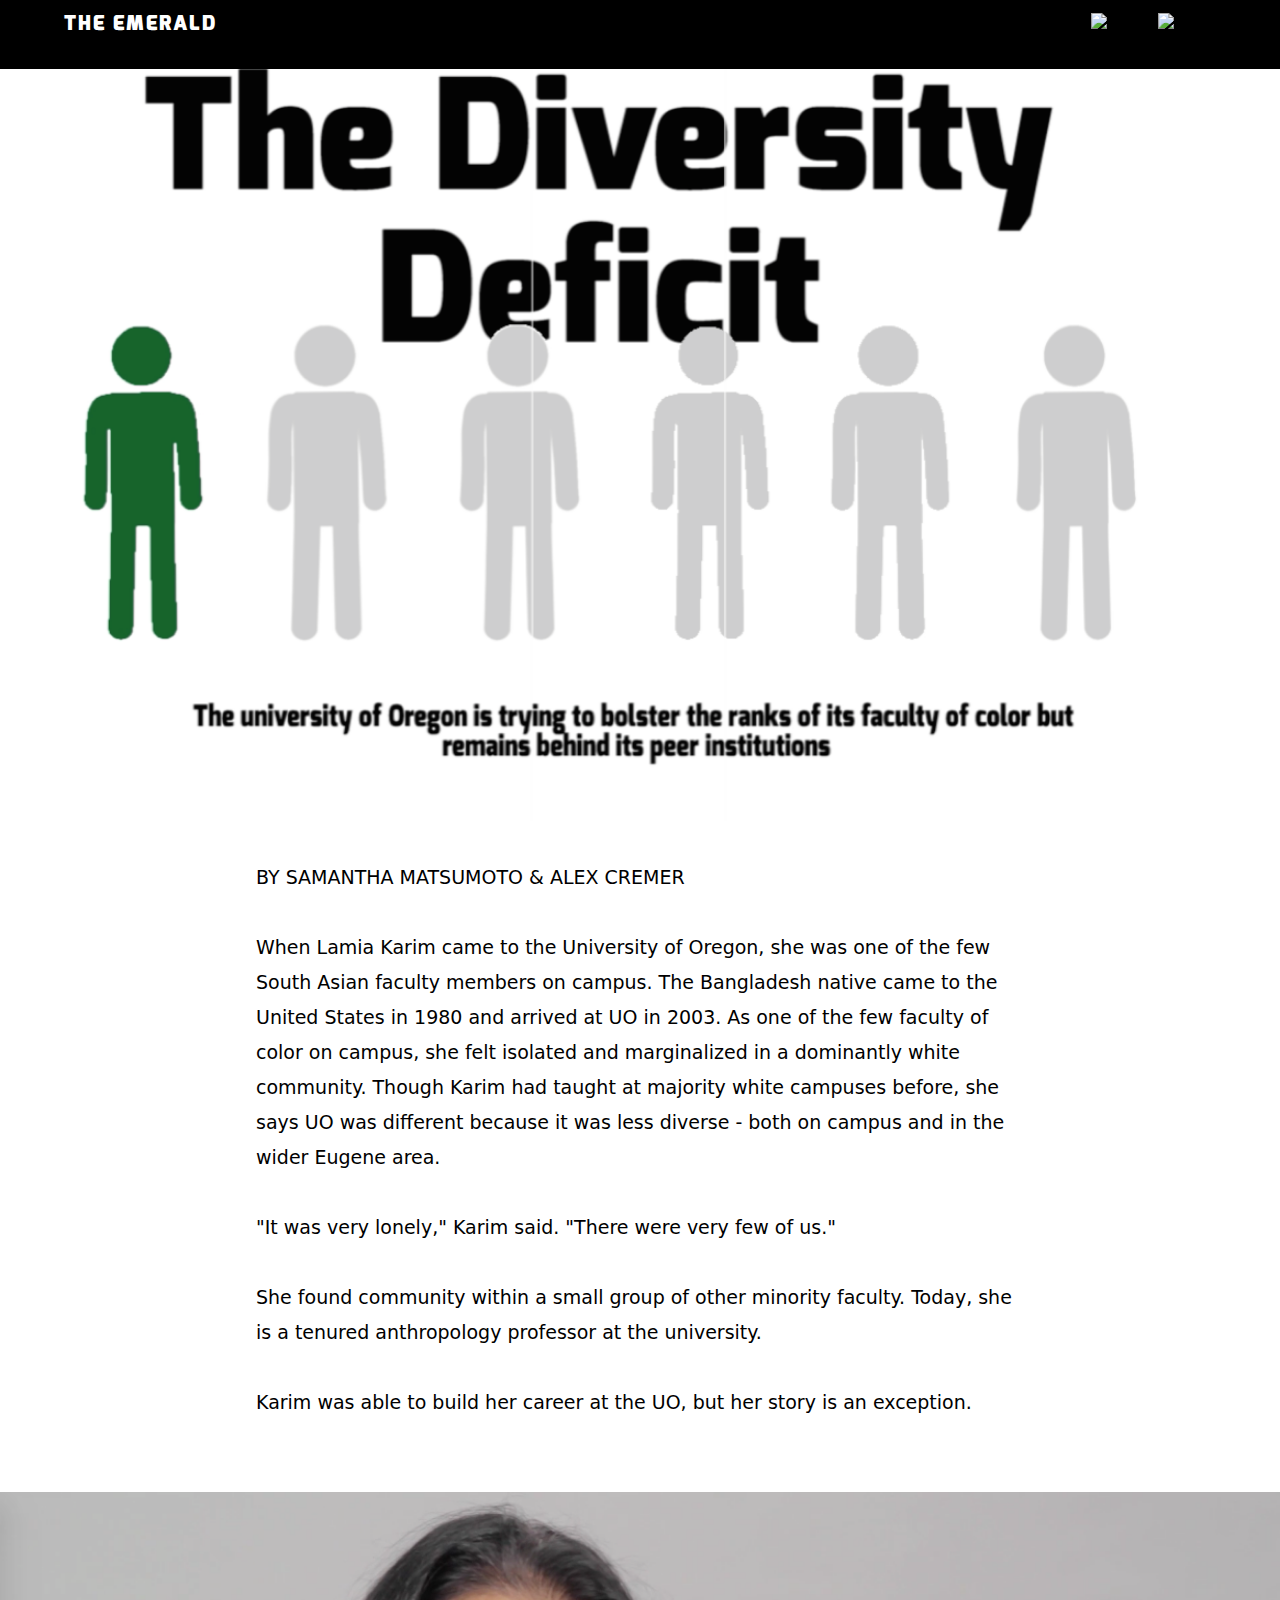
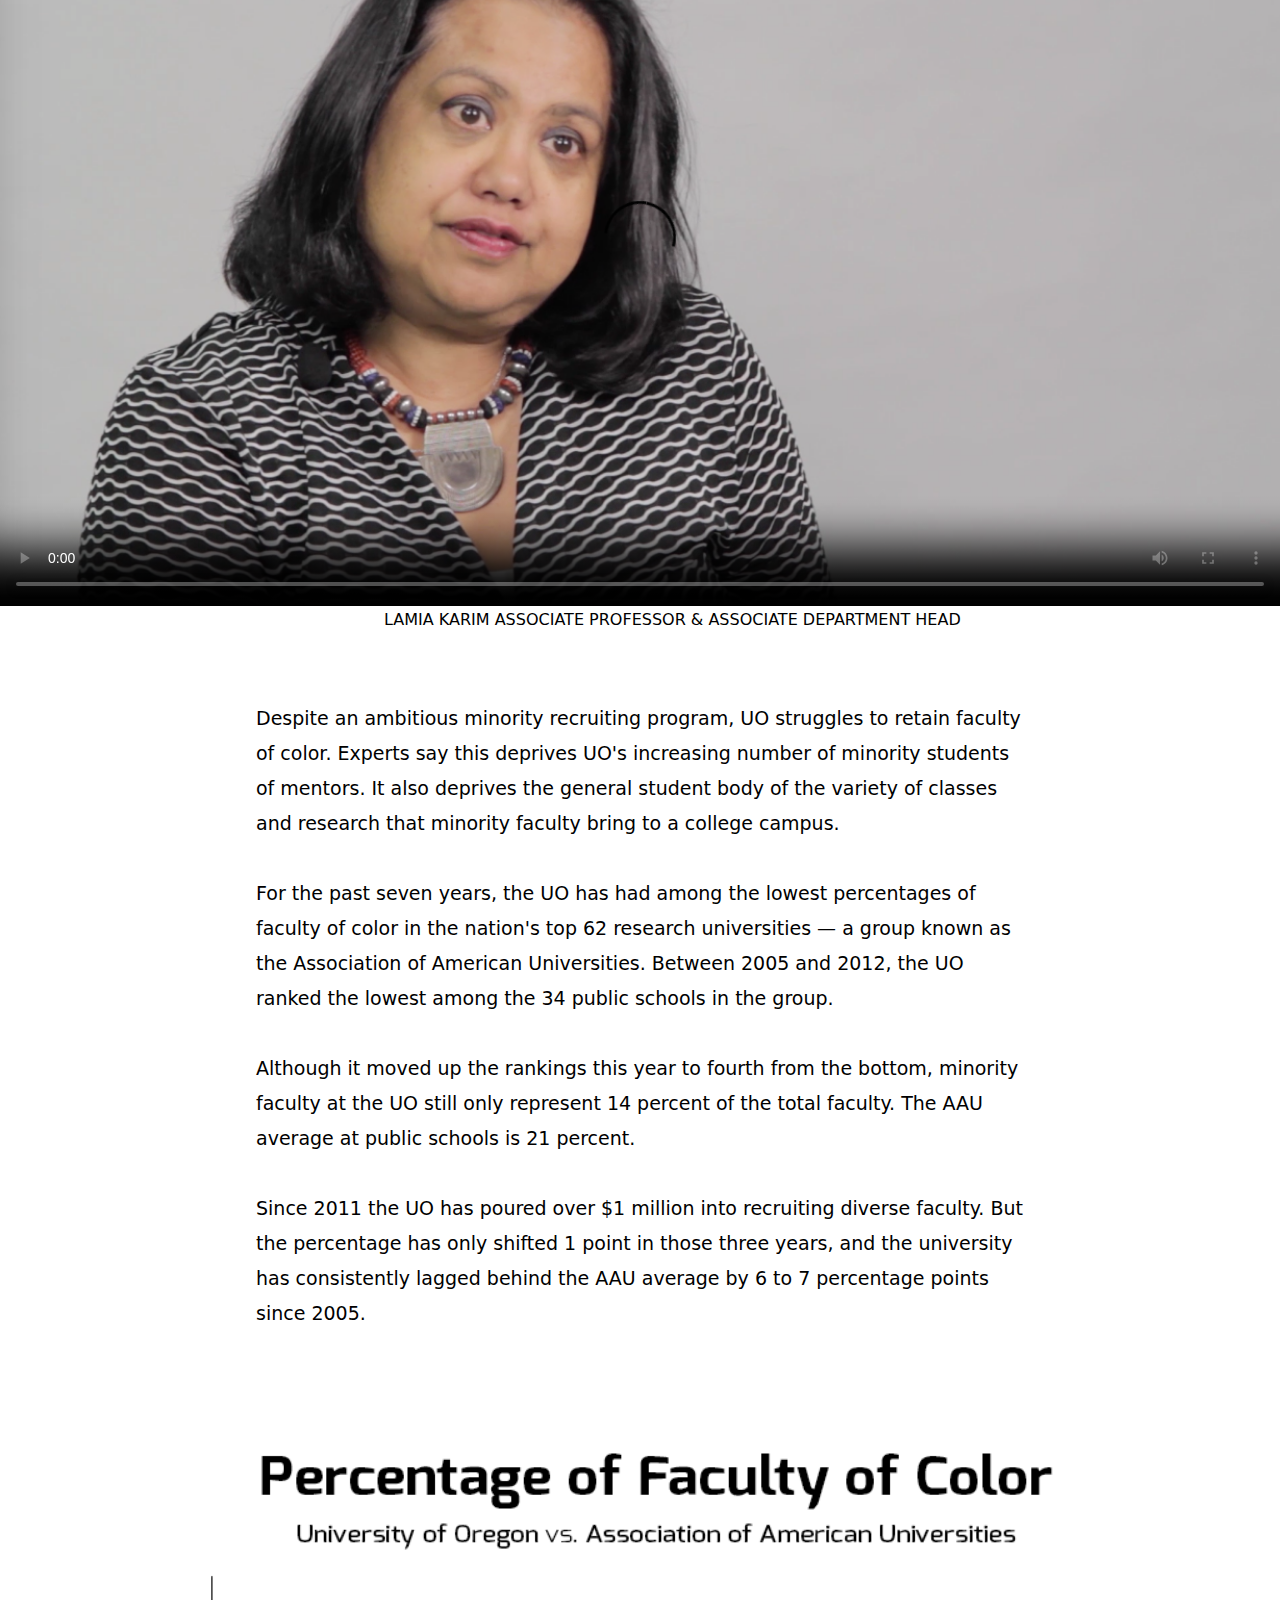
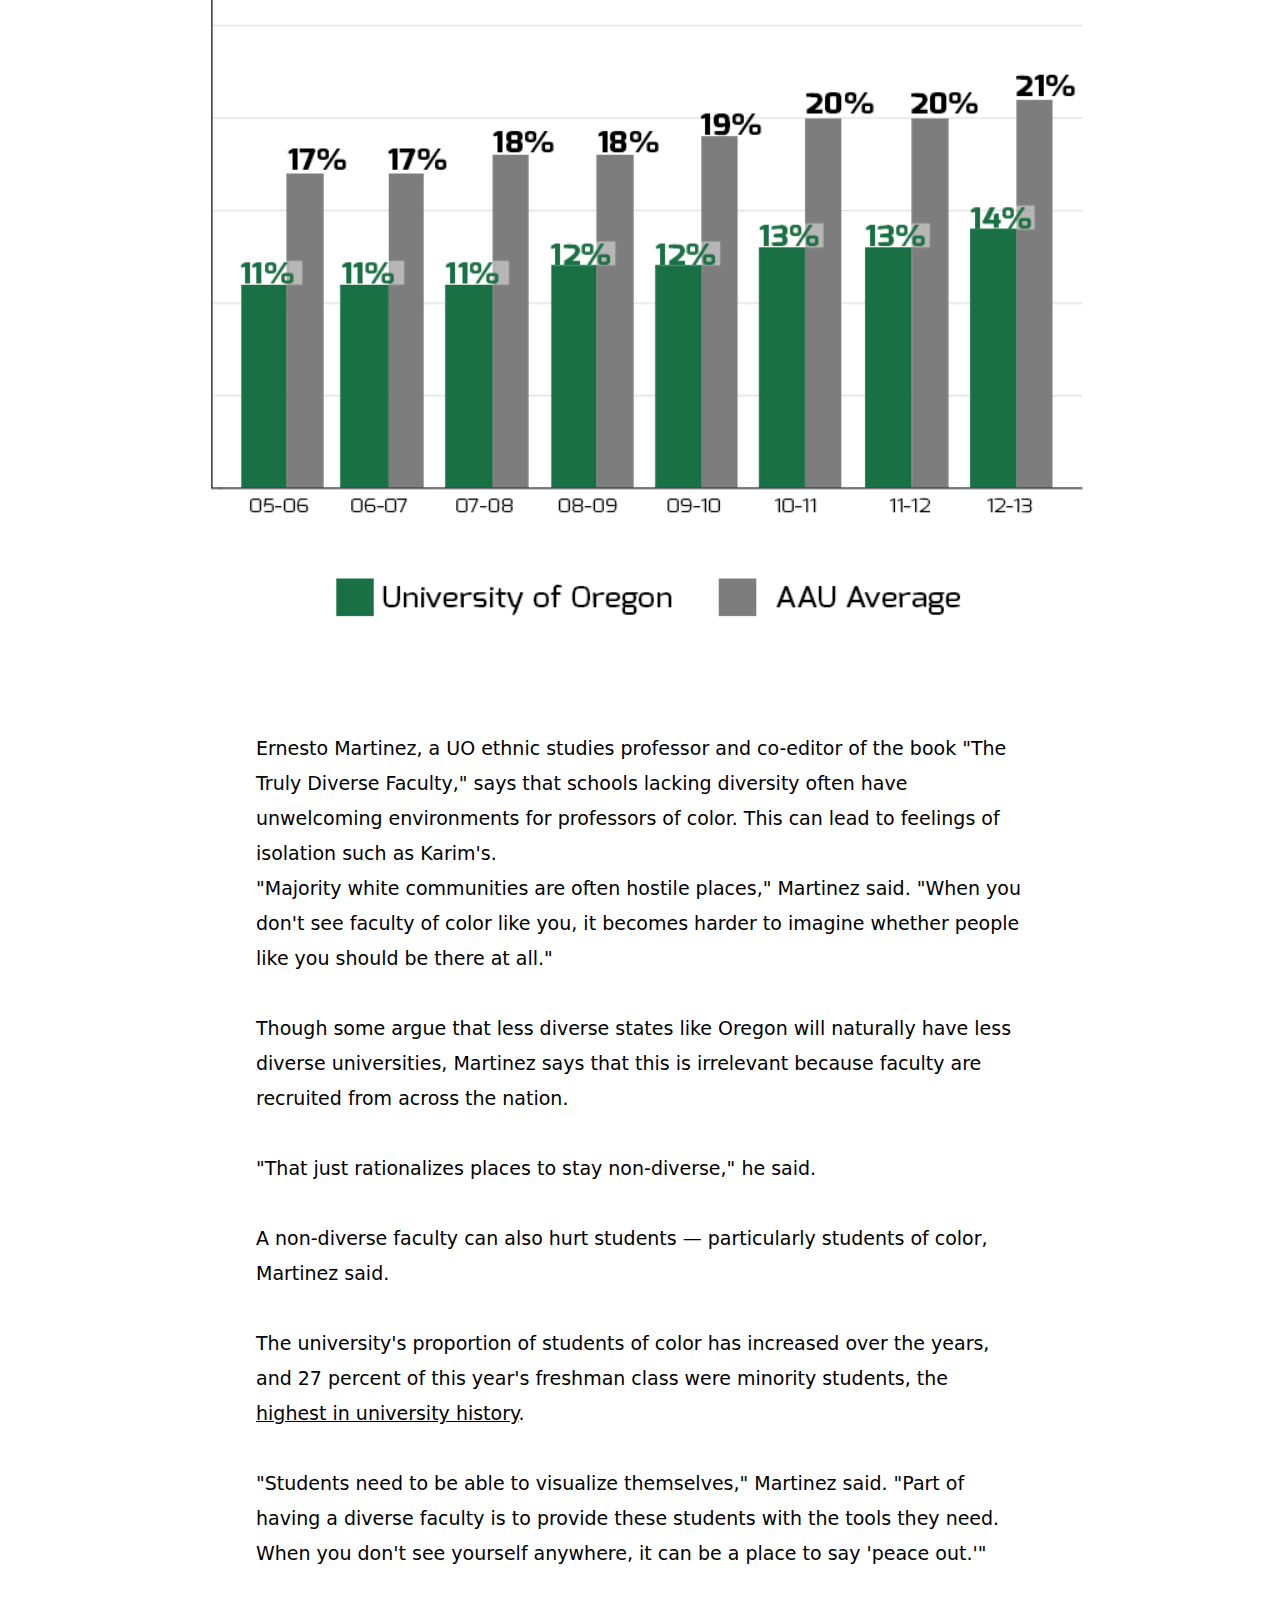
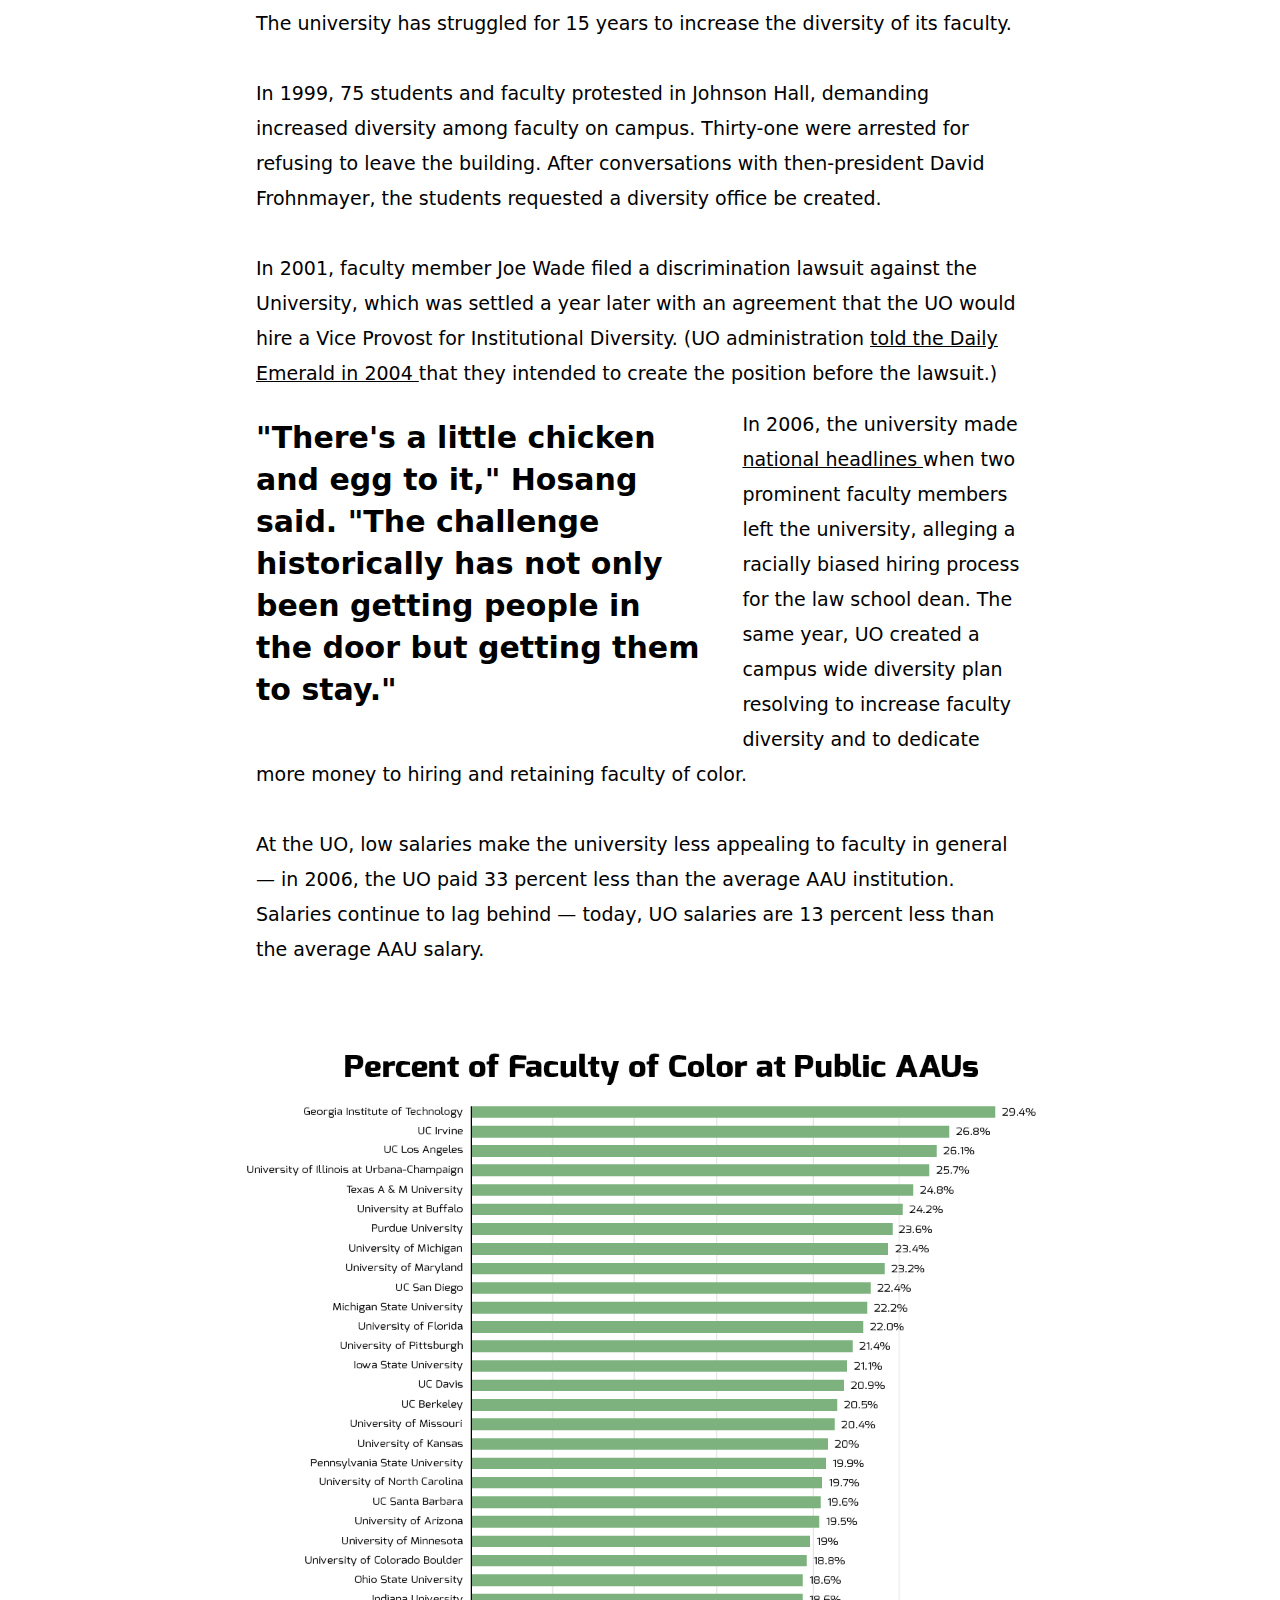
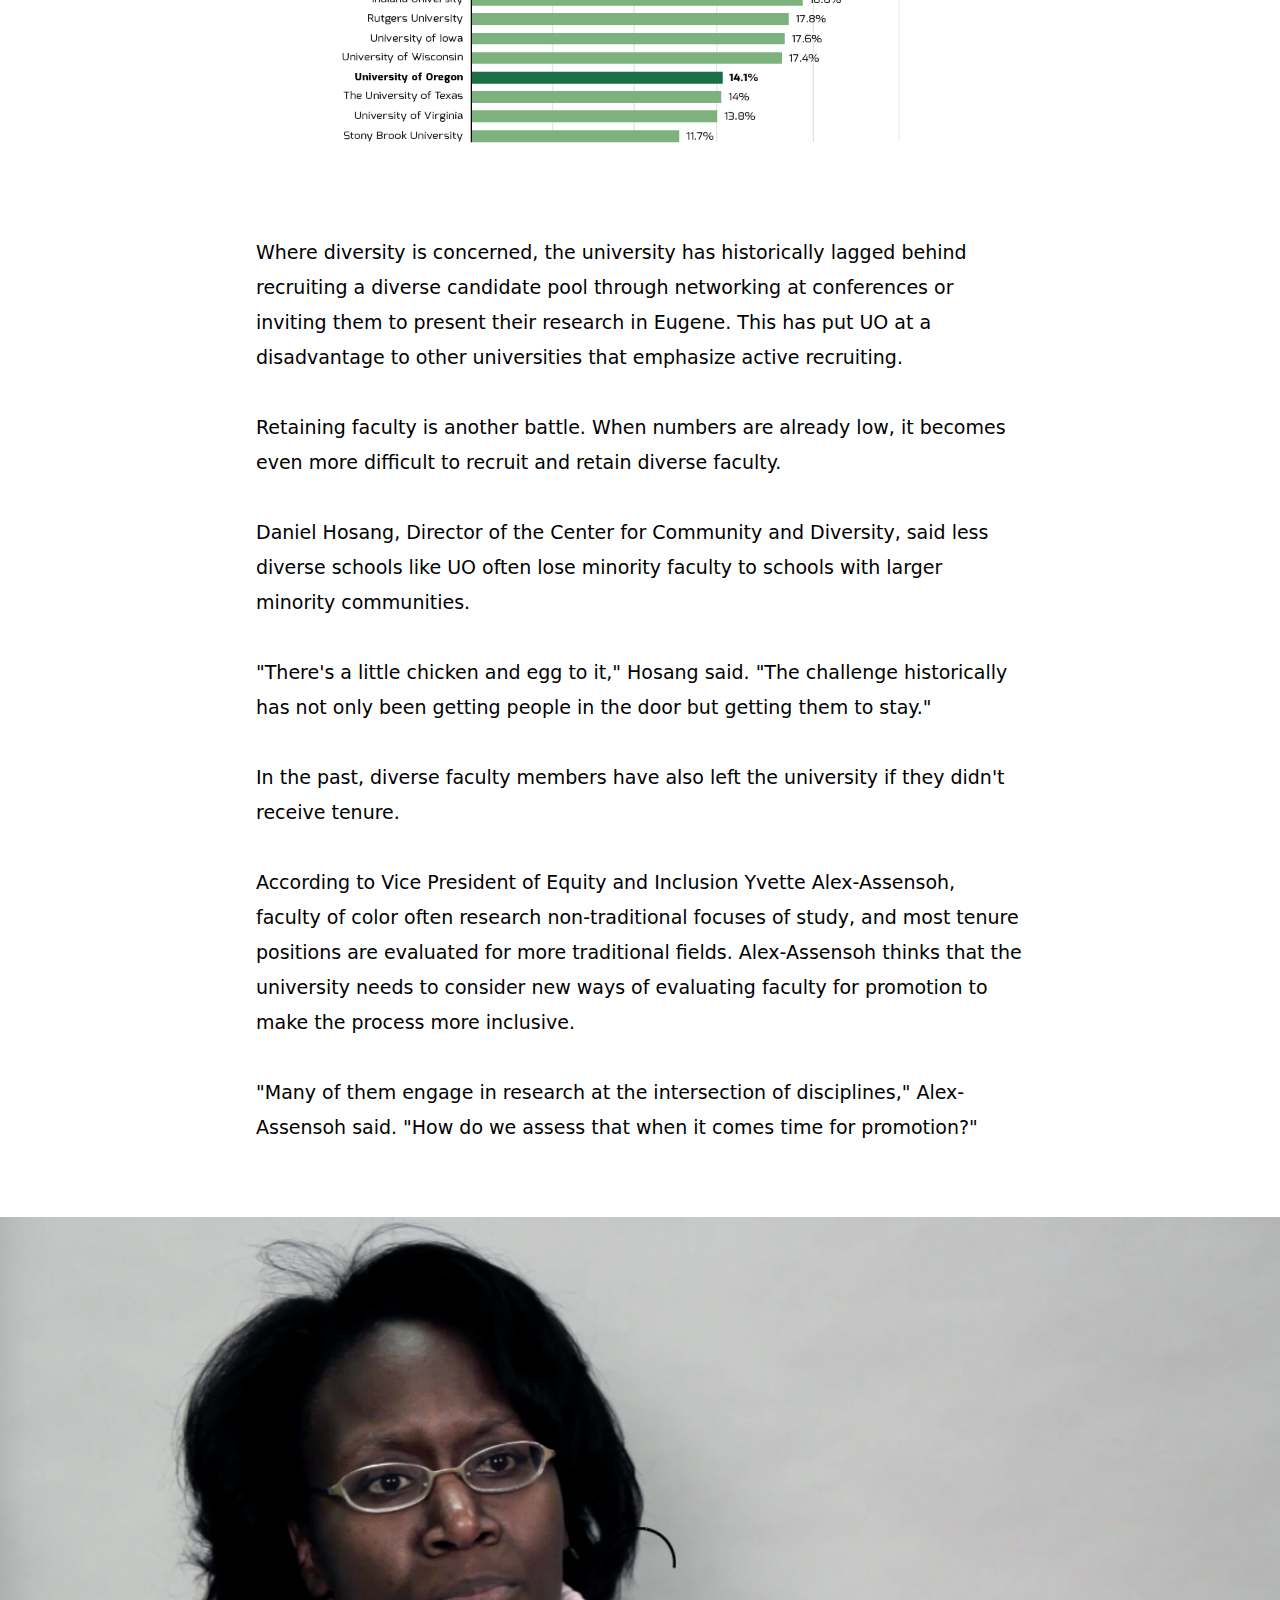
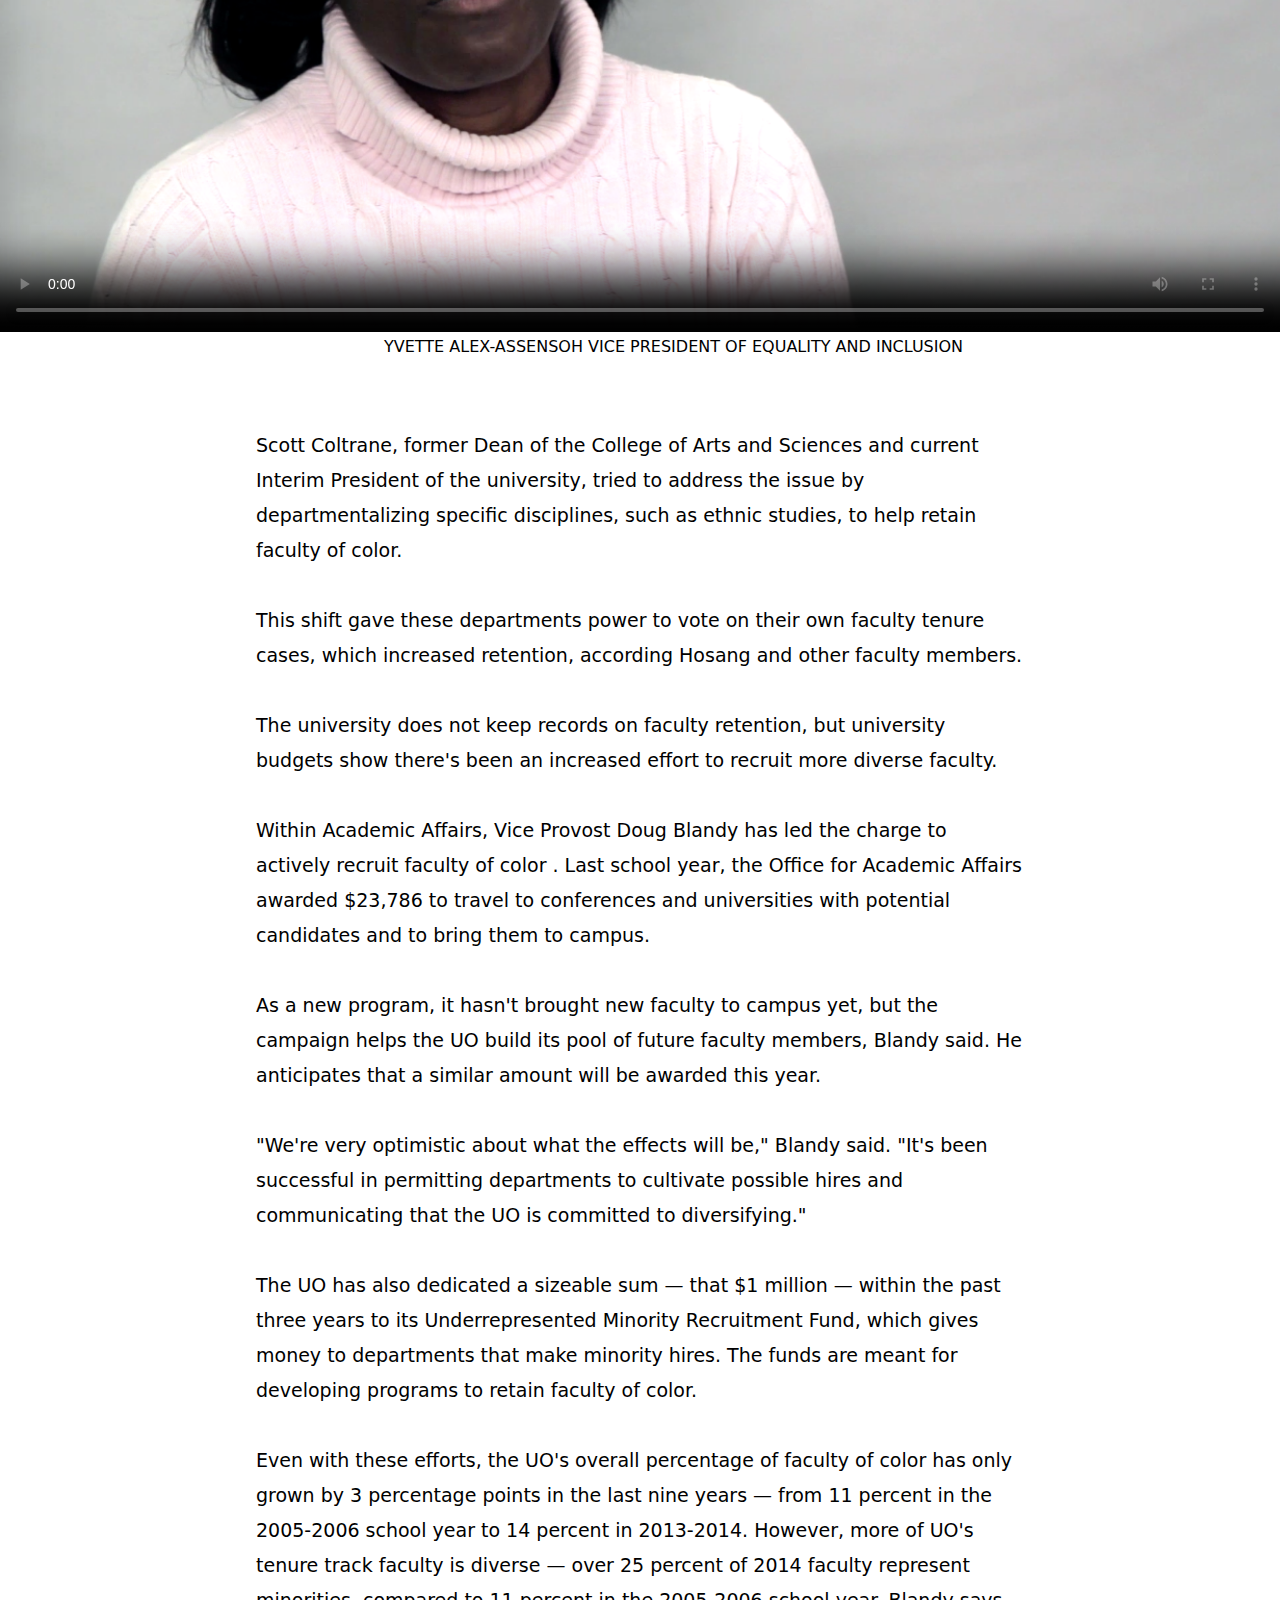
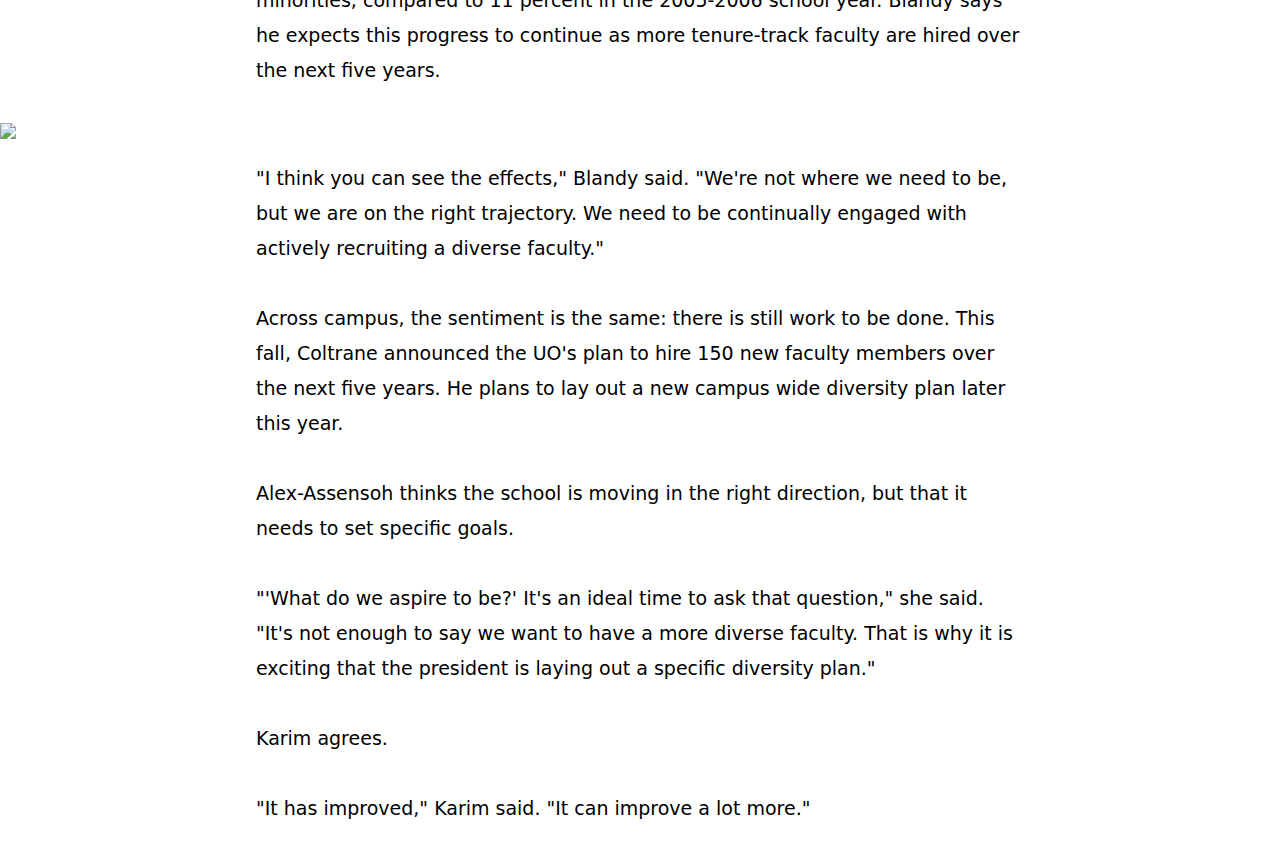
==== index.html @ f24ad4aa "waahdjahfjd" ====
<!DOCTYPE html>
<head>
    <meta name="viewport" content="width=device-width">
    <title>Faculty Diversity</title>
    <link rel="shortcut icon" type="image/png" href="img/favicon.ico" />
    <link rel="shortcut icon" type="image/png" href="http://eg.com/favicon.png" />
    <link rel="stylesheet" href="css/style.css">
    <link rel="stylesheet" href="css/responsive.css" media="screen and (max-width: 900px)">
    <link rel="stylesheet" href="css/responsiveTabView.css" media="screen and (max-width: 1200px)">
    <script type="text/javascript" src="
      js/jQuery/jquery-2.1.1.js"></script>
</head>
<body>
    <div class="banner"> <a target="blank" href="http://dailyemerald.com/" id="logo">THE EMERALD
      </a>  <a id="twitter" target="blank" href="http://twitter.com/home?status= http://emrld.co/1y085Ul+@DailyEmerald"><img src="img/twitter.png"></a>
 <a id="fb" target="blank" href="https://www.facebook.com/dailyemerald"><img src="img/facebook.png"></a>
    </div>
<div id="gifhead">
    <video style="width:100%;" poster="img/poster.png" autoplay>
            <source src="img/InnovationAnimation_3.webm"></source>
            <source src="img/InnovationAnimation_3.mp4"></source>
    </video>
</div>
<p class="text">
</br>
<span>  
    BY SAMANTHA MATSUMOTO & ALEX CREMER 
</span>
</br>
</br>
    When Lamia Karim came to the University of Oregon, she was one of the few South Asian faculty members on campus. The Bangladesh native came to the United States in 1980 and arrived at UO in 2003. As one of the few faculty of color on campus, she felt isolated and marginalized in a dominantly white community. Though Karim had taught at majority white campuses before, she says UO was different because it was less diverse - both on campus and in the wider Eugene area. 
</br>
</br>
    &quotIt was very lonely,&quot Karim said. &quotThere were very few of us.&quot
</br>
</br>
    She found community within a small group of other minority faculty. Today, she is a tenured anthropology professor at the university. 
</br>
</br>
    Karim was able to build her career at the UO, but her story is an exception. 
    </p>
</br>
</br>
</br>
</br>
 <div id="videoHolder">
        <video style="width:100%;" controls poster="img/poster1.png" preload="auto">
            <source src="img/InnovationLamina.mp4"></source>
            <source src="img/Innovation_Lamina_1.webm"></source>
        </video>
 </div>
  <p class="capt"> LAMIA KARIM ASSOCIATE PROFESSOR & ASSOCIATE DEPARTMENT HEAD  </p>
</br>
</br>
</br>
</br>
    <p class="text">
    Despite an ambitious minority recruiting program, UO struggles to retain faculty of color. Experts say this deprives UO&#39;s increasing number of minority students of mentors. It also deprives the general student body of the variety of classes and research that minority faculty bring to a college campus.
</br>
</br>
    For the past seven years, the UO has had among the lowest percentages of faculty of color in the nation&#39;s top 62 research universities &#8212; a group known as the Association of American Universities. Between 2005 and 2012, the UO ranked the lowest among the 34 public schools in the group. 
</br>
</br>
    Although it moved up the rankings this year to fourth from the bottom, minority faculty at the UO still only represent 14 percent of the total faculty. The AAU average at public schools is 21 percent. 
</br>
</br>
    Since 2011 the UO has poured over $1 million into recruiting diverse faculty. But the percentage has only shifted 1 point in those three years, and the university has consistently lagged behind the AAU average by 6 to 7 percentage points since 2005.
</p>
<div id="graph1">
        <img style="width: 100%; height: 0%;" src="img/FINAL1.png">
    </div>
</br>
</br>
<p class="text">
    Ernesto Martinez, a UO ethnic studies professor and co-editor of the book &quotThe Truly Diverse Faculty,&quot says that schools lacking diversity often have unwelcoming environments for professors of color. This can lead to feelings of isolation such as Karim&#39;s. 

</br>
    &quotMajority white communities are often hostile places,&quot Martinez said. &quotWhen you don&#39;t see faculty of color like you, it becomes harder to imagine whether people like you should be there at all.&quot 
</br>
</br>
    Though some argue that less diverse states like Oregon will naturally have less diverse universities, Martinez says that this is irrelevant because faculty are recruited from across the nation. 
</br>
</br>
    &quotThat just rationalizes places to stay non-diverse,&quot he said. 
</br>
</br>
    A non-diverse faculty can also hurt students &#8212; particularly students of color, Martinez said.
</br>
</br>
    The university&#39;s proportion of students of color has increased over the years, and 27 percent of this year&#39;s freshman class were minority students, the <a href="http://www.google.com/url?q=http%3A%2F%2Fdailyemerald.com%2F2014%2F09%2F29%2Fthe-changing-face-of-the-freshman-class%2F&sa=D&sntz=1&usg=AFQjCNG3-Pqre1jpYi6W_PNbzsmIeFZl7w" target="_blank">highest in university history</a>. 
</br>
</br>
    &quotStudents need to be able to visualize themselves,&quot Martinez said. &quotPart of having a diverse faculty is to provide these students with the tools they need. When you don&#39;t see yourself anywhere, it can be a place to say &#39;peace out.&#39;&quot 
</br>
</br>
    The university has struggled for 15 years to increase the diversity of its faculty. 
</br>
</br>
    In 1999, 75 students and faculty protested in Johnson Hall, demanding increased diversity among faculty on campus. Thirty-one were arrested for refusing to leave the building. After conversations with then-president David Frohnmayer, the students requested a diversity office be created.
</br>
</br>
    In 2001, faculty member Joe Wade filed a discrimination lawsuit against the University, which was settled a year later with an agreement that the UO would hire a Vice Provost for Institutional Diversity. (UO administration <a href="http://www.google.com/url?q=http%3A%2F%2Fdailyemerald.com%2F2004%2F06%2F04%2Fdiversity-position-stems-from-lawsuit%2F&sa=D&sntz=1&usg=AFQjCNGS1n5U5RBeFk90SGqc4U0AqVKufw" target="_blank">told the Daily Emerald in 2004 </a> that they intended to create the position before the lawsuit.) 
     
<aside id="pullQuote">
            <div><strong> &quotThere&#39;s a little chicken and egg to it,&quot Hosang said.
    &quotThe challenge historically has not only been getting people in the door but getting them to stay.&quot</strong>
            </div>
</aside>
</p>
<p class="text">
    In 2006, the university made <a href="http://www.google.com/url?q=http%3A%2F%2Fdiverseeducation.com%2Farticle%2F5839%2F&sa=D&sntz=1&usg=AFQjCNG7_RTc2ZZ-mzjc1NePZiel8bJaNQ" target="_blank">national headlines </a> when two prominent faculty members left the university, alleging a racially biased hiring process for the law school dean. The same year, UO created a campus wide diversity plan resolving to increase faculty diversity and to dedicate more money to hiring and retaining faculty of color. 
</br>
</br>
    At the UO, low salaries make the university less appealing to faculty in general &#8212; in 2006, the UO paid 33 percent less than the average AAU institution. Salaries continue to lag behind &#8212; today, UO salaries are 13 percent less than the average AAU salary. 
</p>
</br>
</br>
</br>
</br>
<div id="graph3">
        <img style="width: 100%; height: auto;"src="img/FINAL2.png">
 </div>
</br>
</br>
</br>
</br>
<p class="text">
    Where diversity is concerned, the university has historically lagged behind recruiting a diverse candidate pool through networking at conferences or inviting them to present their research in Eugene. This has put UO at a disadvantage to other universities that emphasize active recruiting. 
</br>
</br>
    Retaining faculty is another battle. When numbers are already low, it becomes even more difficult to recruit and retain diverse faculty. 
</br>
</br>
    Daniel Hosang, Director of the Center for Community and Diversity, said less diverse schools like UO often lose minority faculty to schools with larger minority communities.
</br>
</br>
    &quotThere&#39;s a little chicken and egg to it,&quot Hosang said.
    &quotThe challenge historically has not only been getting people in the door but getting them to stay.&quot
</br>    
</br>
    In the past, diverse faculty members have also left the university if they didn&#39;t receive tenure. 
</br>
</br>
    According to Vice President of Equity and Inclusion Yvette Alex-Assensoh, faculty of color often research non-traditional focuses of study, and most tenure positions are evaluated for more traditional fields. Alex-Assensoh thinks that the university needs to consider new ways of evaluating faculty for promotion to make the process more inclusive. 
</br>
</br>
    &quotMany of them engage in research at the intersection of disciplines,&quot Alex-Assensoh said. &quotHow do we assess that when it comes time for promotion?&quot 
</p>
</br>
</br>
</br>
</br>
<div id="videoCont">
<video width="100%" preload="auto" poster="img/poster2.png" controls>
<source src="img/InnovationYvette.mp4" width="100%"></source>
<source src="img/Innovation_Yvette_1.webm" width="100%"></source>
</video>
</div>
<p class='capt'> YVETTE ALEX-ASSENSOH VICE PRESIDENT OF EQUALITY AND INCLUSION</p>
</br>
</br>
</br>
</br>
<p class="text" id="theTe">
    Scott Coltrane, former Dean of the College of Arts and Sciences and current Interim President of the university, tried to address the issue by departmentalizing specific disciplines, such as ethnic studies, to help retain faculty of color. 
</br>
</br>
    This shift gave these departments power to vote on their own faculty tenure cases, which increased retention, according Hosang and other faculty members.  
</br>
</br>
    The university does not keep records on faculty retention, but university budgets show there&#39;s been an increased effort to recruit more diverse faculty. 
</br>
</br>
    Within Academic Affairs, Vice Provost Doug Blandy has led the charge to actively recruit faculty of color . Last school year, the Office for Academic Affairs awarded $23,786 to travel to conferences and universities with potential candidates and to bring them to campus. 
</br>
</br>
    As a new program, it hasn&#39;t brought new faculty to campus yet, but the campaign helps the UO build its pool of future faculty members, Blandy said. He anticipates that a similar amount will be awarded this year.
</br>
</br>
    &quotWe&#39;re very optimistic about what the effects will be,&quot Blandy said. &quotIt&#39;s been successful in permitting departments to cultivate possible hires and communicating that the UO is committed to diversifying.&quot 
</br>
</br>
    The UO has also dedicated a sizeable sum &#8212;  that $1 million &#8212; within the past three years to its Underrepresented Minority Recruitment Fund, which gives money to departments that make minority hires. The funds are meant for developing programs to retain faculty of color. 
</br>
</br>
    Even with these efforts, the UO&#39;s overall percentage of faculty of color has only grown by 3 percentage points in the last nine years &#8212; from 11 percent in the 2005-2006 school year to 14 percent in 2013-2014. However, more of UO&#39;s tenure track faculty is diverse &#8212; over 25 percent of 2014 faculty represent minorities, compared to 11 percent in the 2005-2006 school year. Blandy says he expects this progress to continue as more tenure-track faculty are hired over the next five years.
</br>
</br>
</p>
<div id="graph2">
        <img style="width: 100%; height: auto;" id="bGraph" src="img/UO_Breakdown_Final2.png">
 </div>
</br>
<p class="text">
    &quotI think you can see the effects,&quot Blandy said. &quotWe&#39;re not where we need to be, but we are on the right trajectory. We need to be continually engaged with actively recruiting a diverse faculty.&quot 
</br>
</br>
    Across campus, the sentiment is the same: there is still work to be done. This fall, Coltrane announced the UO&#39;s plan to hire 150 new faculty members over the next five years. He plans to lay out a new campus wide diversity plan later this year. 
</br>
</br>
    Alex-Assensoh thinks the school is moving in the right direction, but that it needs to set specific goals. 
</br>
</br>
   &quot&#39;What do we aspire to be?&#39; It&#39;s an ideal time to ask that question,&quot she said. &quotIt&#39;s not enough to say we want to have a more diverse faculty. That is why it is exciting that the president is laying out a specific diversity plan.&quot
</br>
</br>    
   Karim agrees. 
</br>
</br>
    &quotIt has improved,&quot Karim said. &quotIt can improve a lot more.&quot
</p> 
</br>
</br>
</hr>
<p class="text">

    <script type="text/javascript" src="
      js/scroll.js"></script>
</body>
</html>
---- css/style.css ----
body {
    margin: 0px;
    z-index: 0;
}
.banner {
    width: 100%;
    background-color: black;
    position: fixed;
    height: 4.8%;
    padding-top: 1%;
    padding-left: 5%;
    padding-bottom: 1%;
    z-index: 1000;
}
.banner #logo {
    color: white;
    letter-spacing: 2px;
    text-decoration: none;
    font-size: 20px;
    font-family:'exo-black', sans-serif;
}
.banner #twitter{
    width: 100%;
    cursor: pointer;
    position: absolute;
    margin-left: 65%
}
.banner #fb{
    width: 100%;
    cursor: pointer;
    position: absolute;
    margin-left: 70%;
}
@font-face {
    font-family:'exo-black';
    src: url(../fonts/exo-black.otf);
}
.text {
    margin: auto;
    padding-left: 20%;
    padding-right: 20%;
    position: relative;
    font-size: 19px;
    font-family: 'Segoe UI', Frutiger, 'Frutiger Linotype', 'Dejavu Sans', 'Helvetica Neue', Arial, sans-serif;
    line-height: 35px;
}
.text a{
    color: black;
}
#videoHolder{
    z-index: 1003;
    position: relative;
}
#videoCont{
    z-index: 1003;
    position: relative;
}
#pullQuote {
    float: left;
    padding-right: 3%;
    padding-left: 20%;
    padding-top: 2%;
    padding-bottom: 1%;
    font-size: 30px;
    width: 35%;
    position: relative;
    font-family: 'Segoe UI', Frutiger, 'Frutiger Linotype', 'Dejavu Sans', 'Helvetica Neue', Arial, sans-serif;
    line-height: 140%;
}
#graph1{
    z-index: 1001;
    position: relative;
}
#graph2{
    z-index: 1001;
    position: relative;
}
#graph3{
    z-index: 1001;
    position: relative;
}
#byline{
    font-size: 16px;
}
.capt{
    margin: auto;
    font-size: 16px;
    padding-left: 30%;
    padding-right: 20%;
    position: relative;
    font-family:  'Segoe UI', Frutiger, 'Frutiger Linotype', 'Dejavu Sans', 'Helvetica Neue', Arial, sans-serif;
}
---- css/responsive.css ----
.banner{
	width: 100%;
	height: 5.8%;
}
.banner #twitter{
    padding-left: 3%;
    cursor: pointer;
    position: absolute;
    padding-top: 0.5%;
}
.banner #fb{
    padding-left: 5%;
    cursor: pointer;
    position: absolute;
    padding-bottom: 1.5%;
}
.text{
	padding-right: 10%;
	padding-left: 10%;
}
#pullQuote{
	position: relative;
	width: 20%;
	font-size: 20px;
	padding-top: 2%;
	padding-bottom: 2%;
	padding-left: 10%;
	padding-right: 15%;
}
.capt{
    padding-right: 10%;
	padding-left: 10%;
}
---- css/responsiveTabView.css ----
.banner{
	width: 100%;
	height: 5.8%;
}
.banner #twitter{
    padding-left: 3%;
    cursor: pointer;
    position: absolute;
    padding-top: 0.5%;
    margin-left: 20%;
}
.banner #fb{
    padding-left: 8%;
    cursor: pointer;
    position: absolute;
    padding-bottom: 1.5%;
    margin-left: 25%;
}
#pullQuote{
    position: relative;
    width: 20%;
    font-size: 20px;
    padding-top: 2%;
    padding-bottom: 2%;
    padding-left: 10%;
    padding-right: 15%;
}
.capt{
    font-size: 16px;
    padding-left: 10%;
    padding-right: 10%;
    padding-left: 10%;
    font-family:  'Segoe UI', Frutiger, 'Frutiger Linotype', 'Dejavu Sans', 'Helvetica Neue', Arial, sans-serif;
}
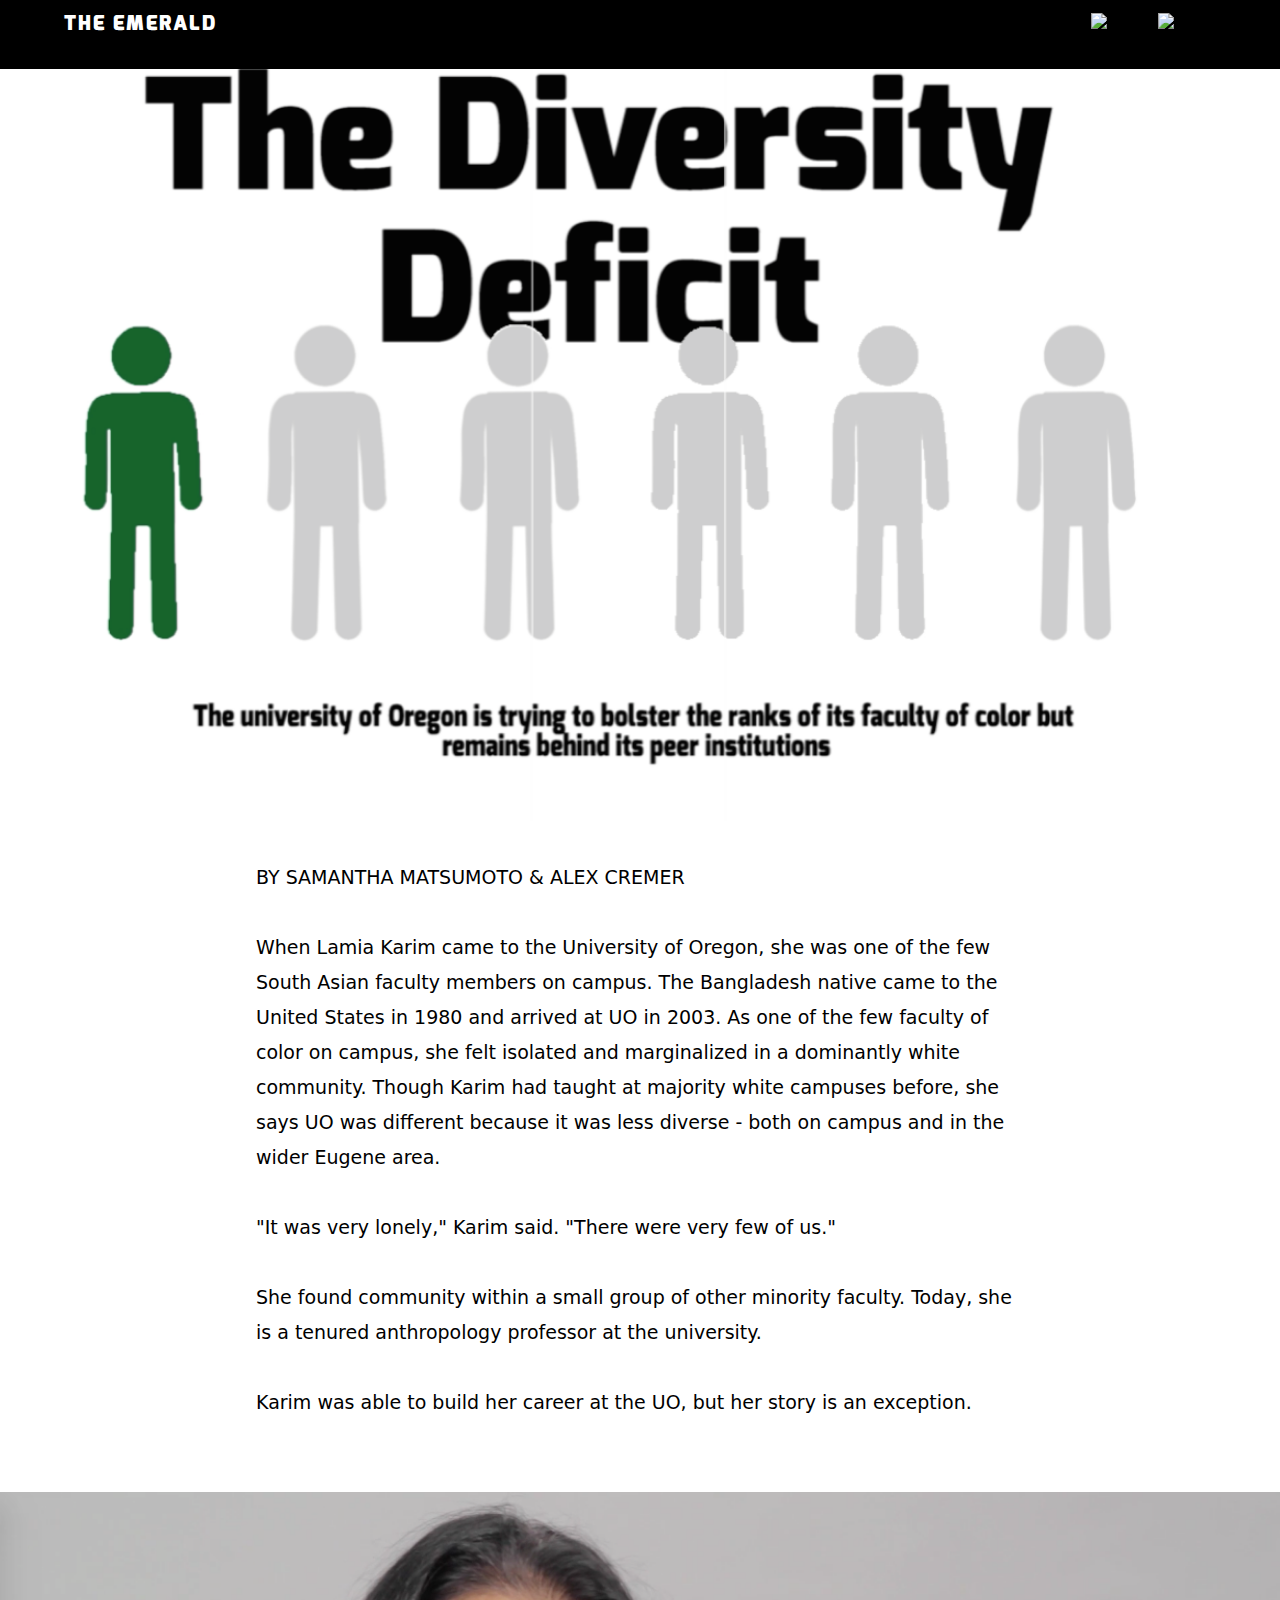
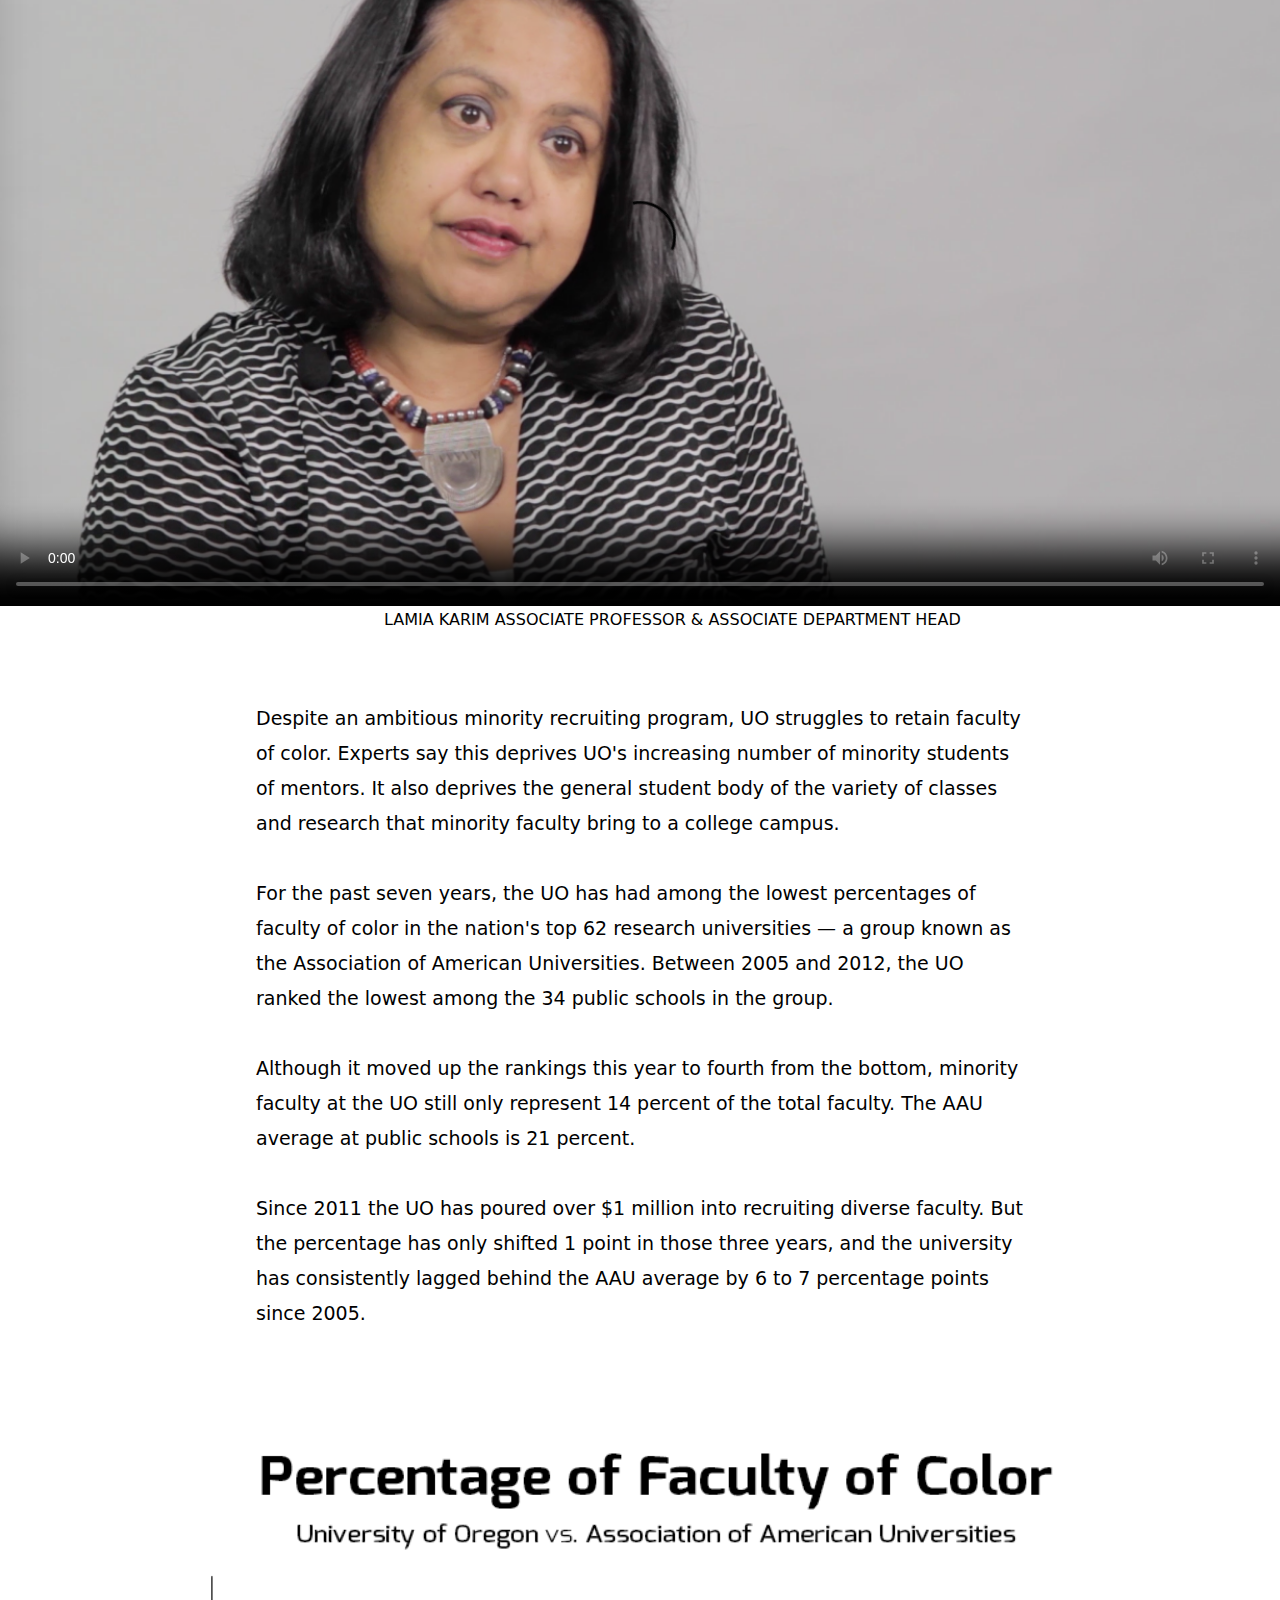
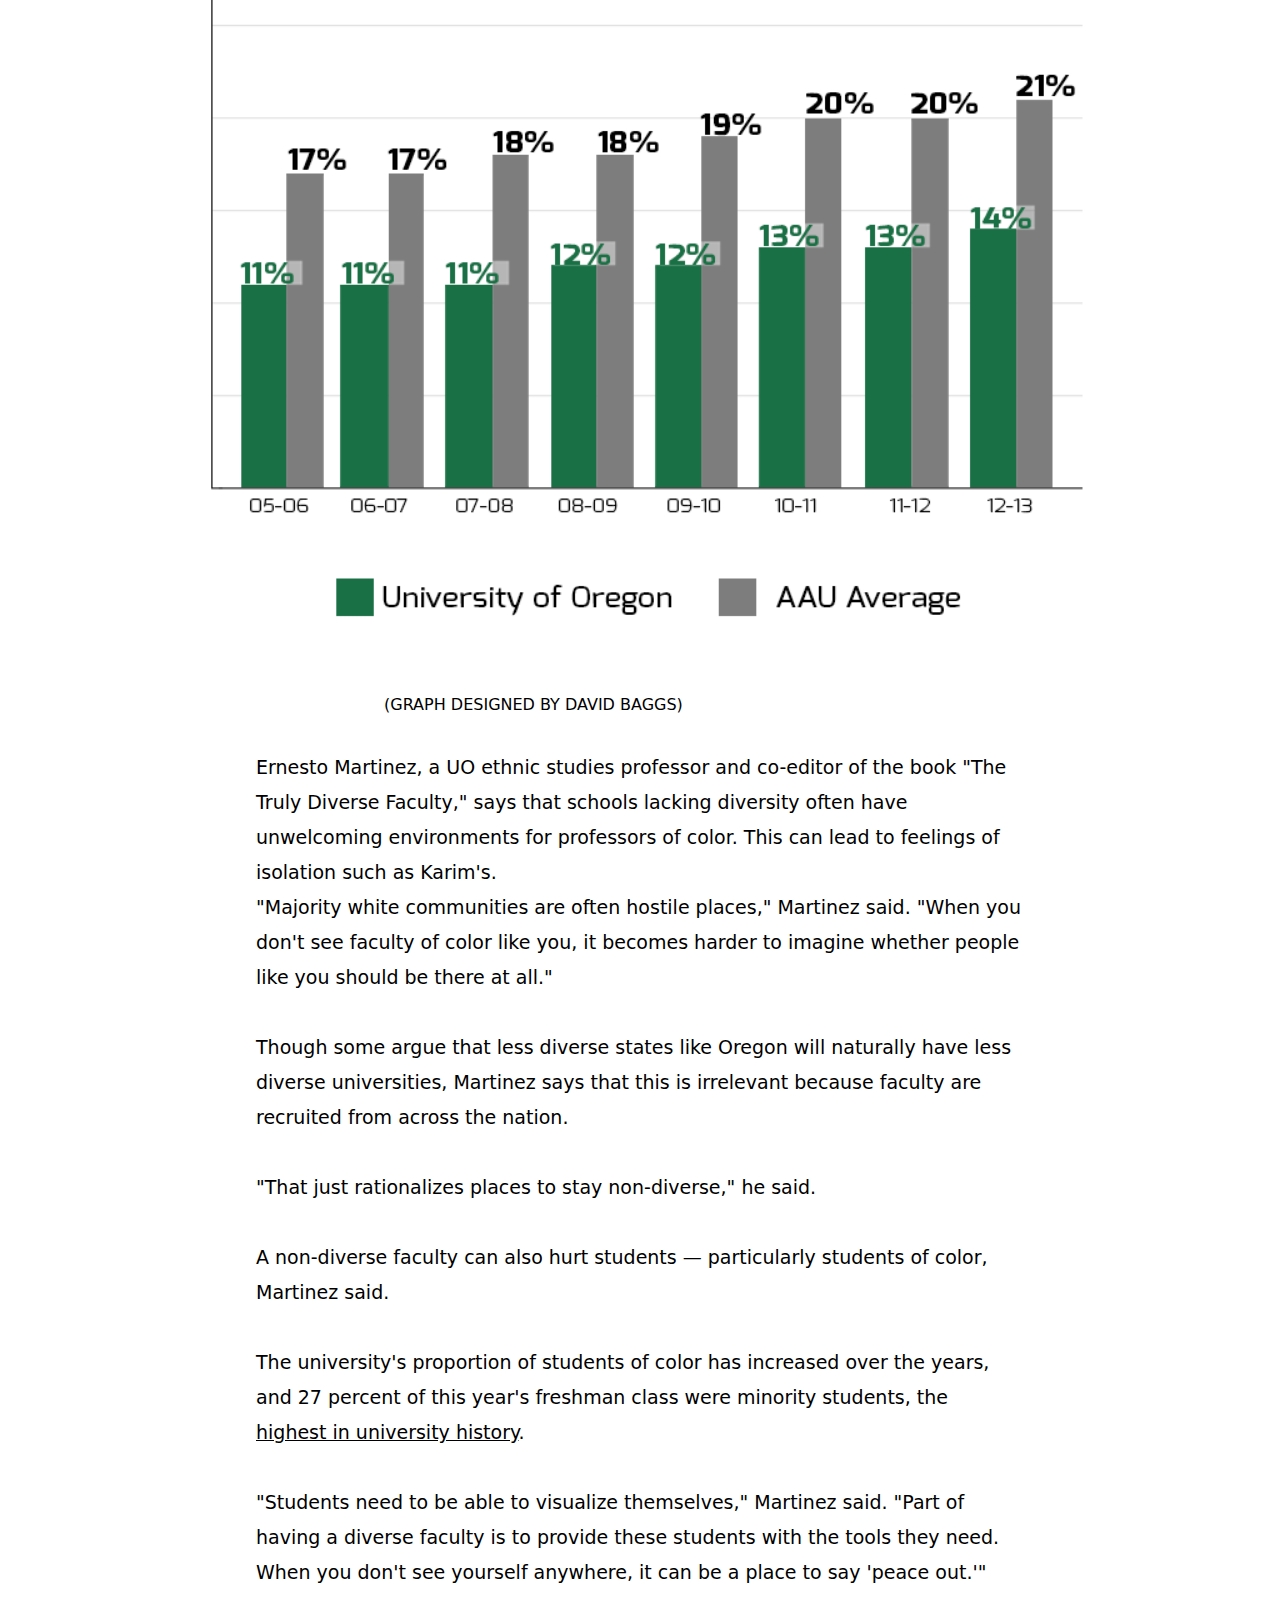
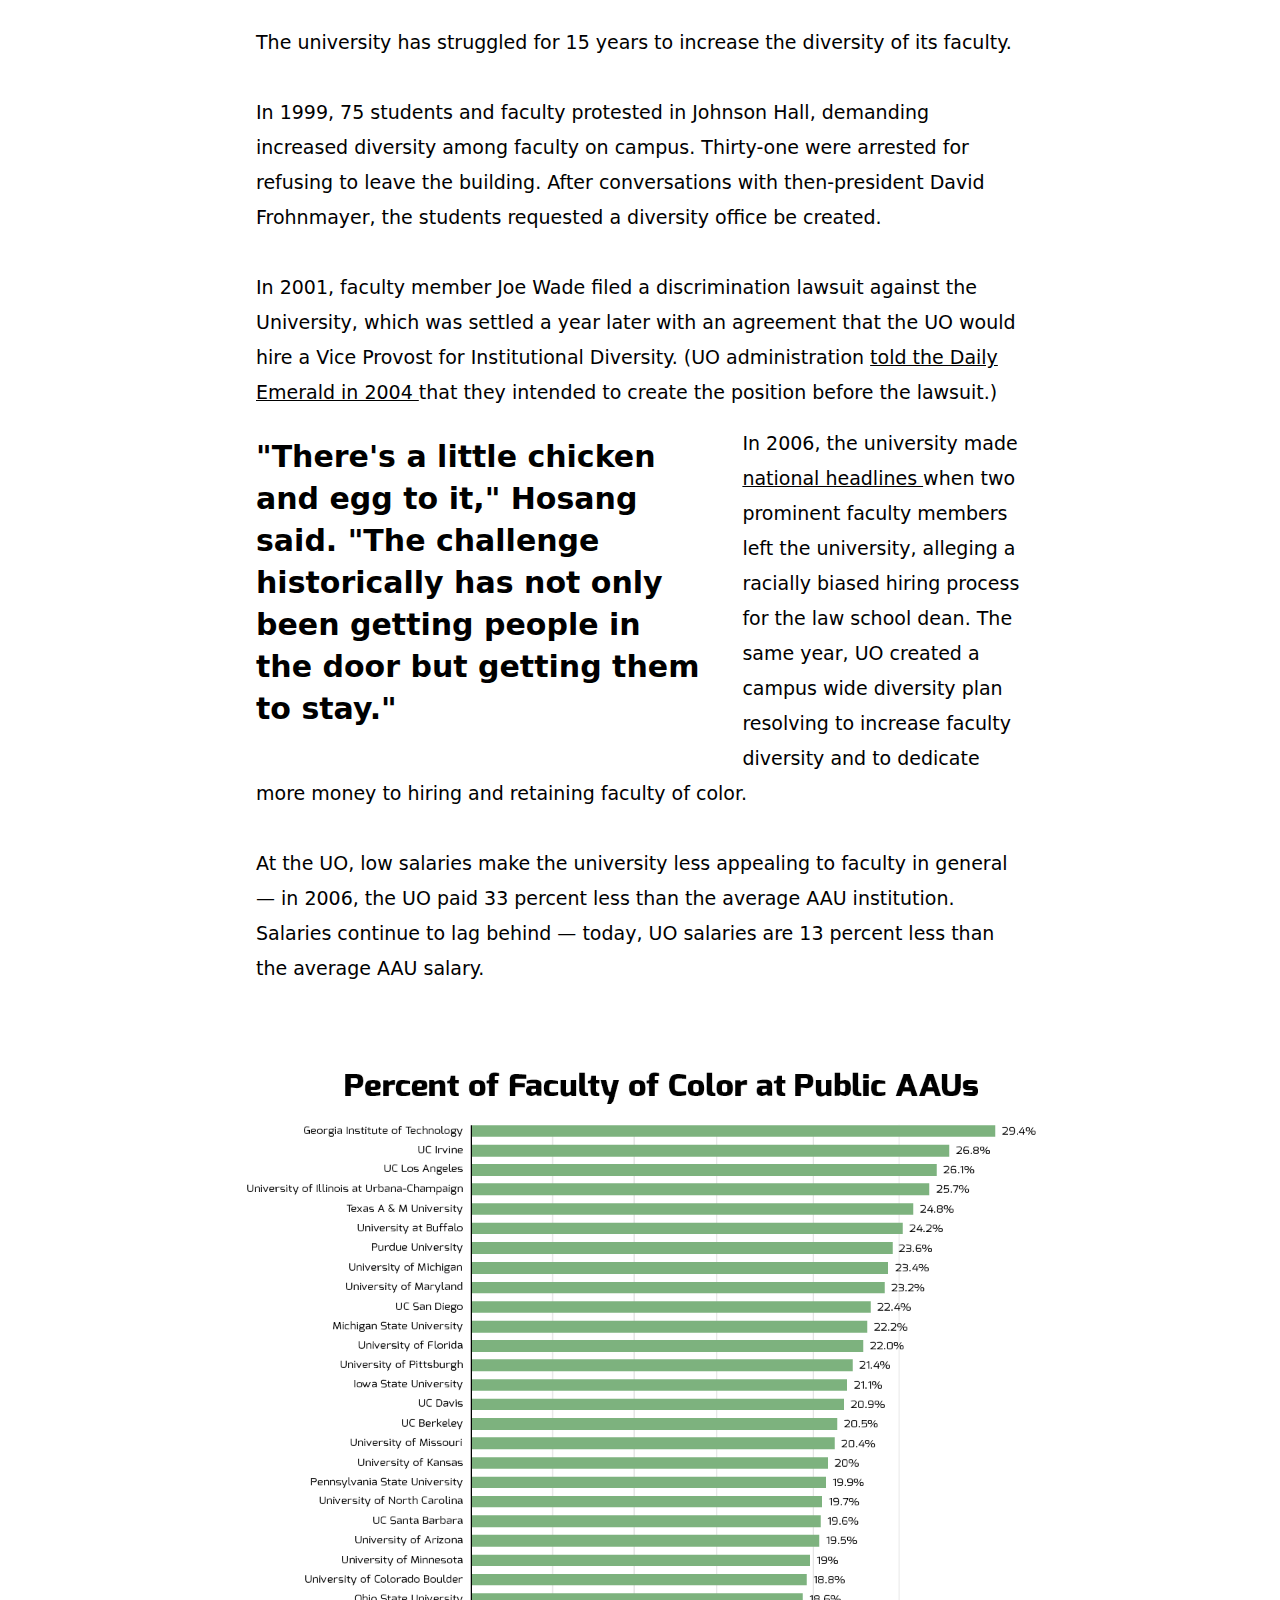
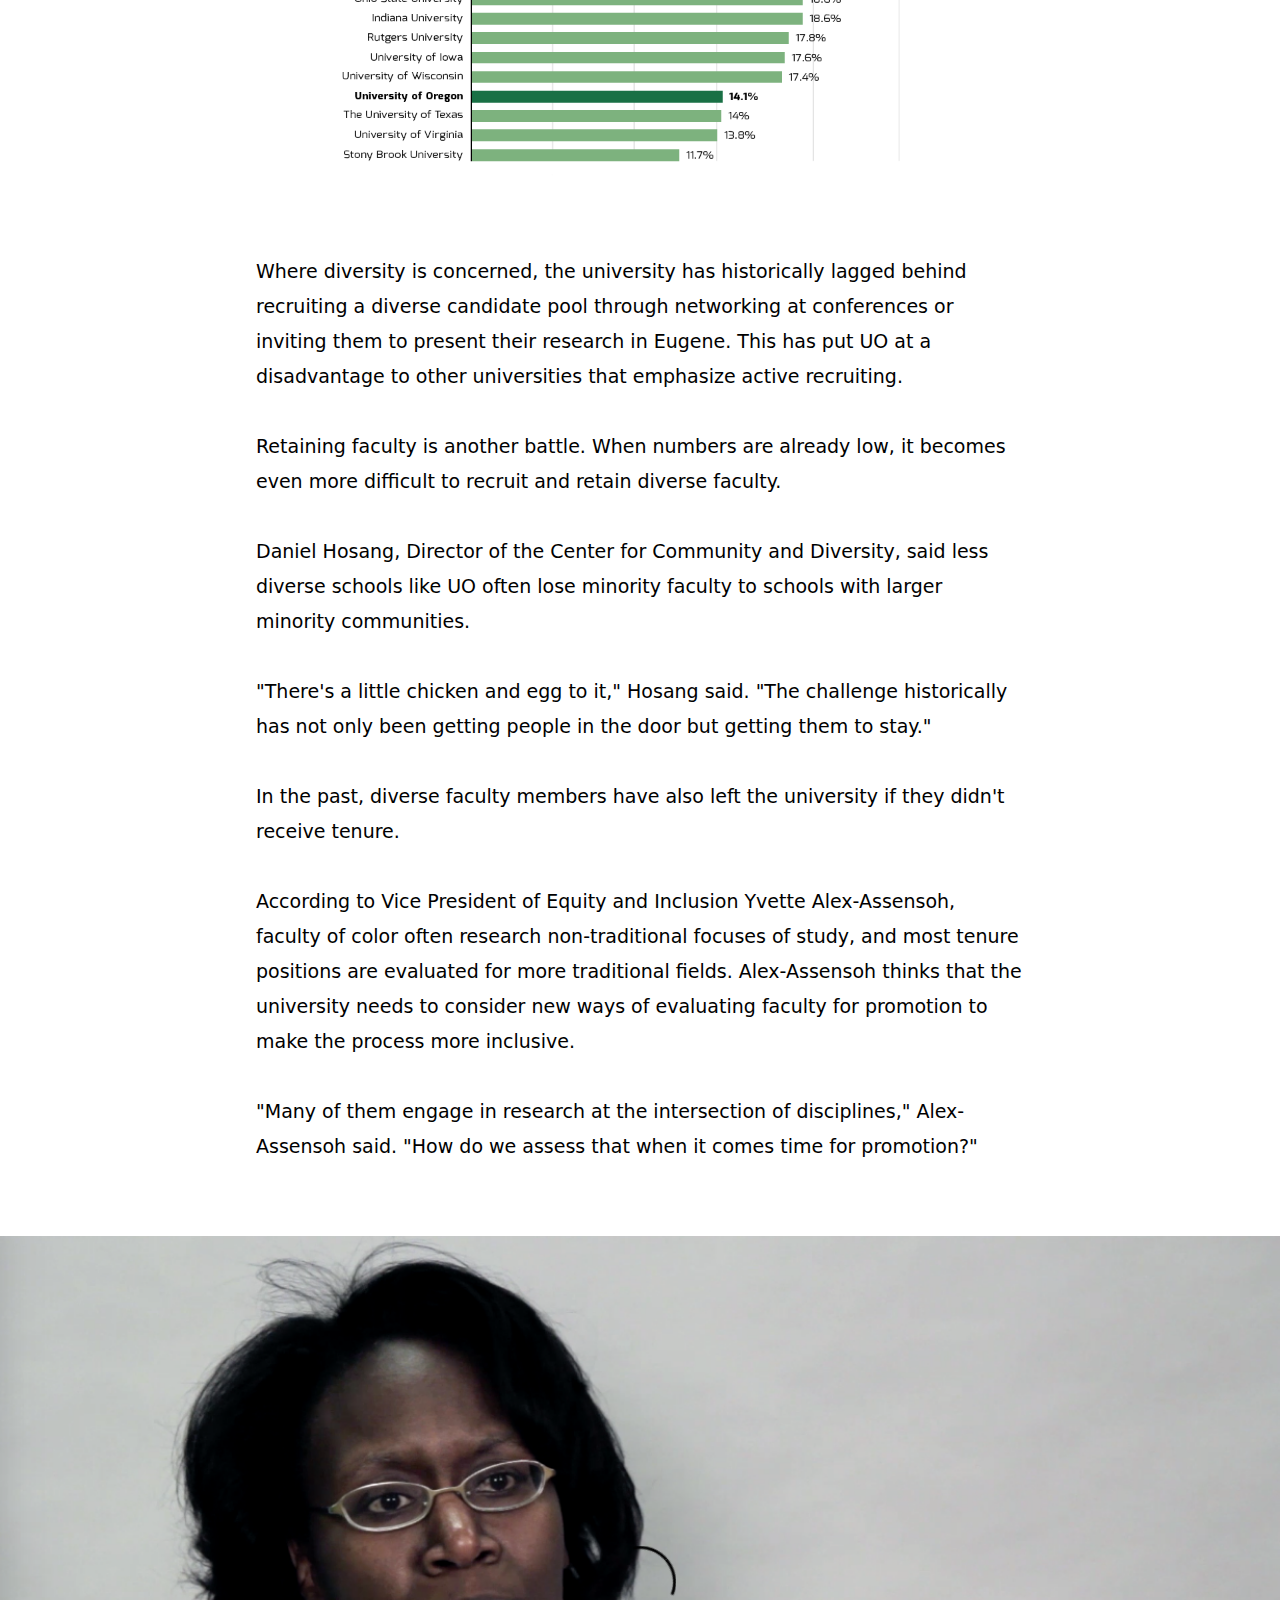
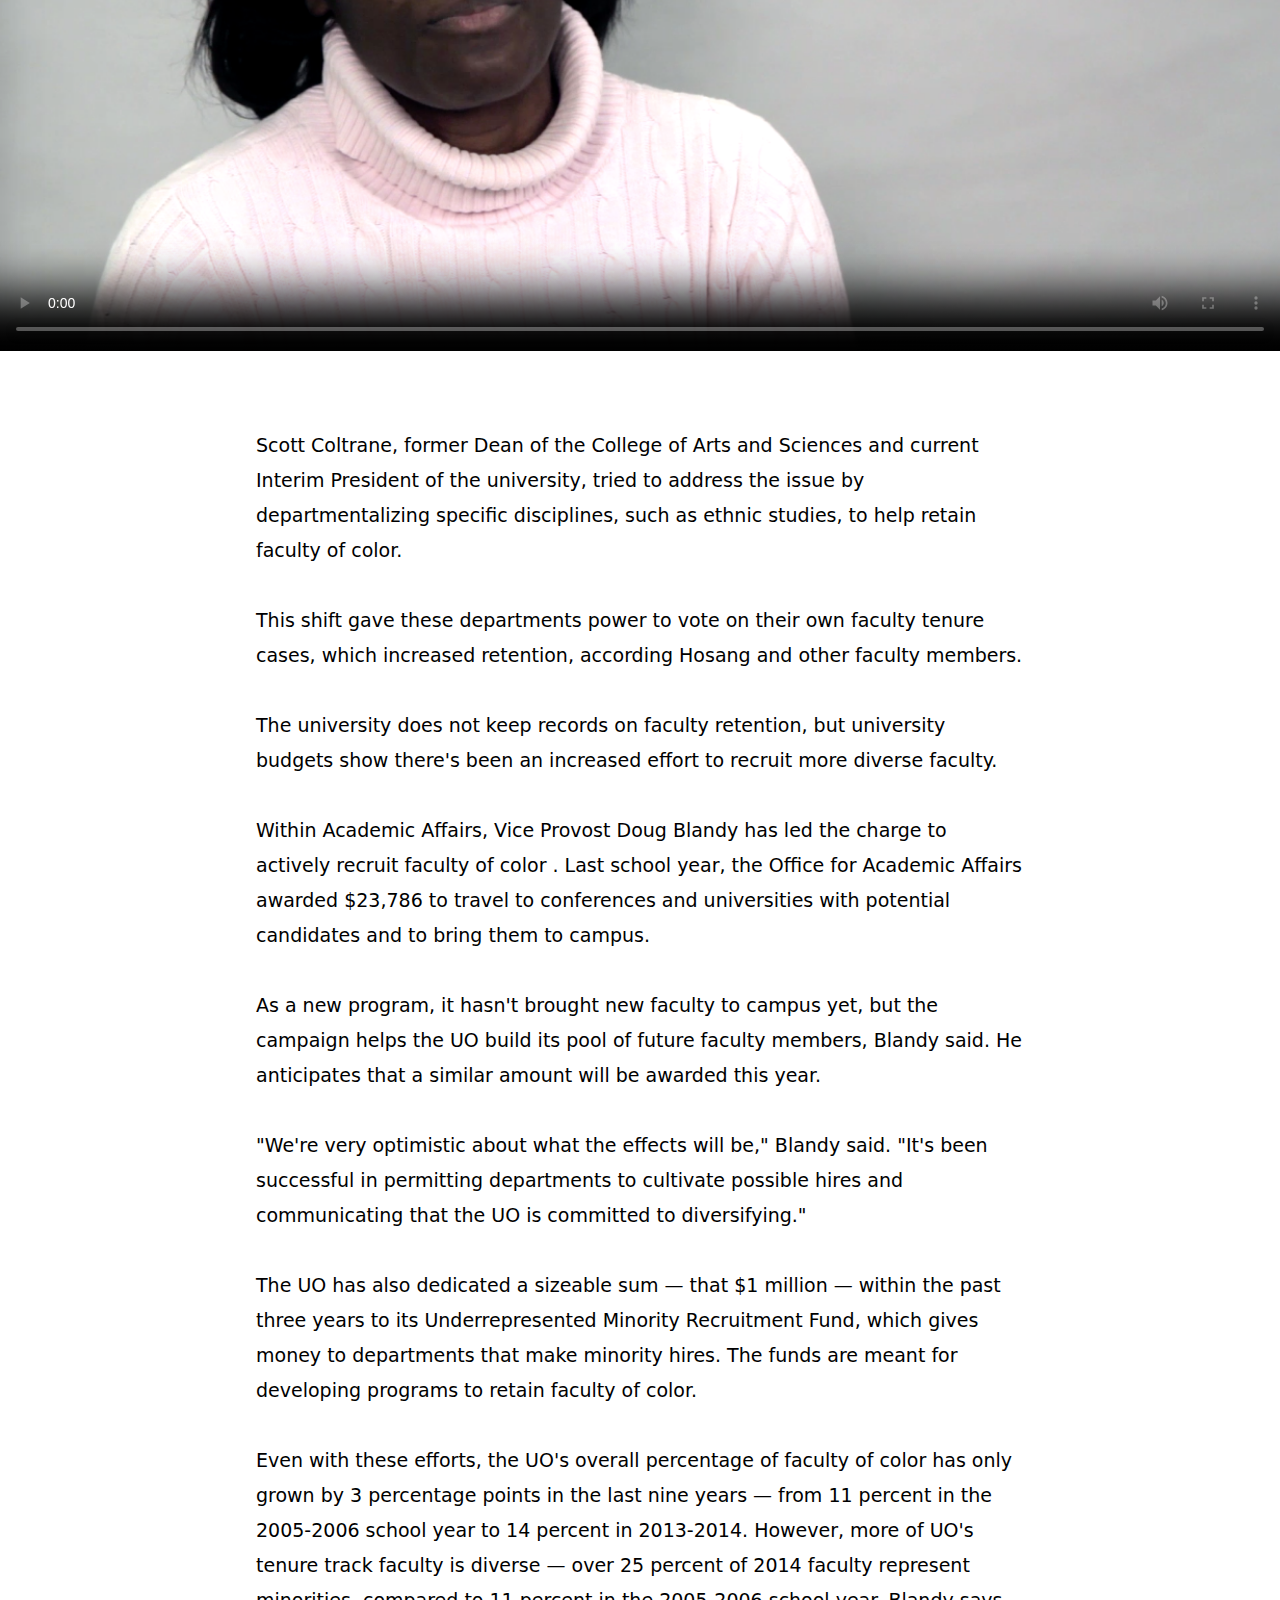
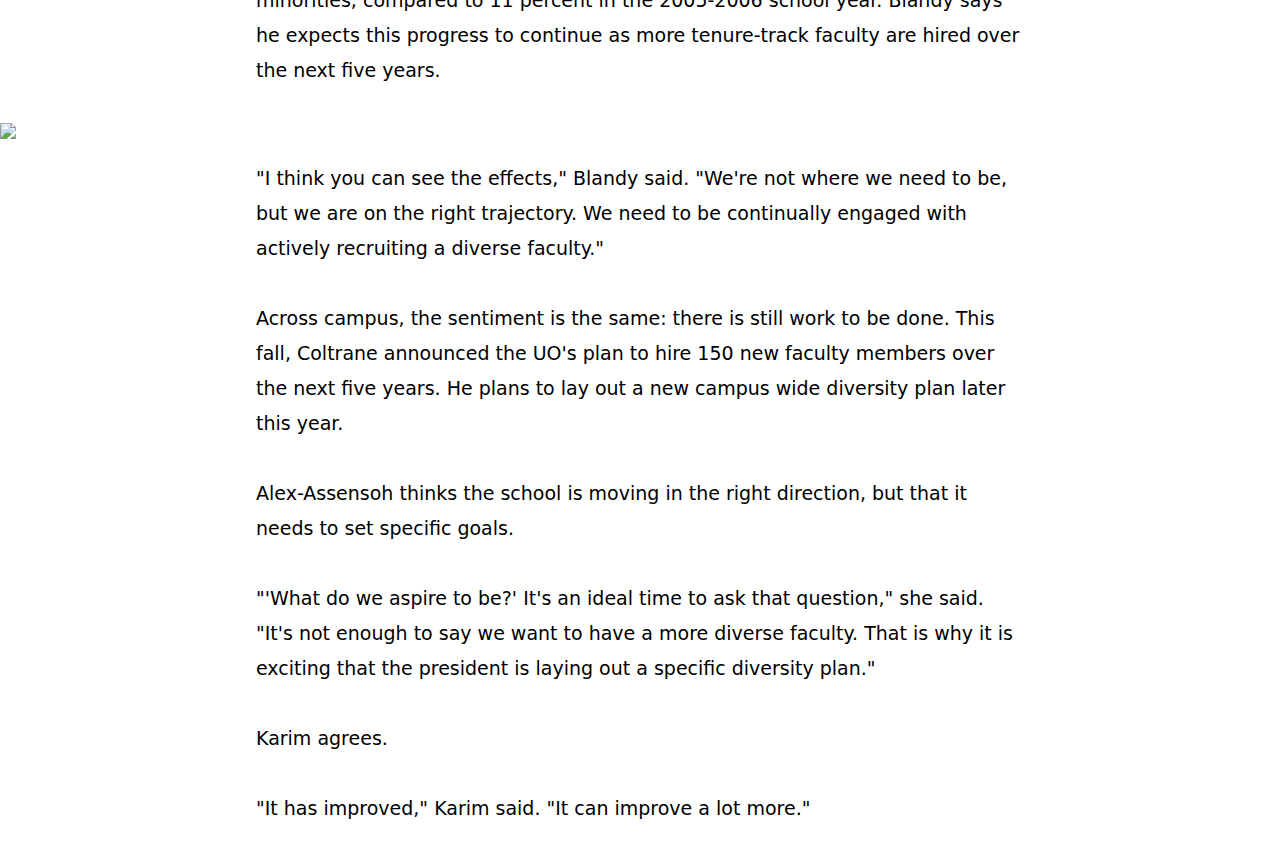
==== commit 9d183526: "deleted credit" ====
--- a/index.html
+++ b/index.html
@@ -23,6 +23,7 @@
 </div>
 <p class="text">
 </br>
+
 <span>  
     BY SAMANTHA MATSUMOTO & ALEX CREMER 
 </span>
@@ -49,7 +50,7 @@
             <source src="img/Innovation_Lamina_1.webm"></source>
         </video>
  </div>
-  <p class="capt"> LAMIA KARIM ASSOCIATE PROFESSOR & ASSOCIATE DEPARTMENT HEAD  </p>
+  <p class="capt"> LAMIA KARIM ASSOCIATE PROFESSOR & ASSOCIATE DEPARTMENT HEAD</p>
 </br>
 </br>
 </br>
@@ -69,6 +70,7 @@
 <div id="graph1">
         <img style="width: 100%; height: 0%;" src="img/FINAL1.png">
     </div>
+     <p class='capt'>(GRAPH DESIGNED BY DAVID BAGGS)</p>
 </br>
 </br>
 <p class="text">
@@ -156,7 +158,6 @@
 <source src="img/Innovation_Yvette_1.webm" width="100%"></source>
 </video>
 </div>
-<p class='capt'> YVETTE ALEX-ASSENSOH VICE PRESIDENT OF EQUALITY AND INCLUSION</p>
 </br>
 </br>
 </br>
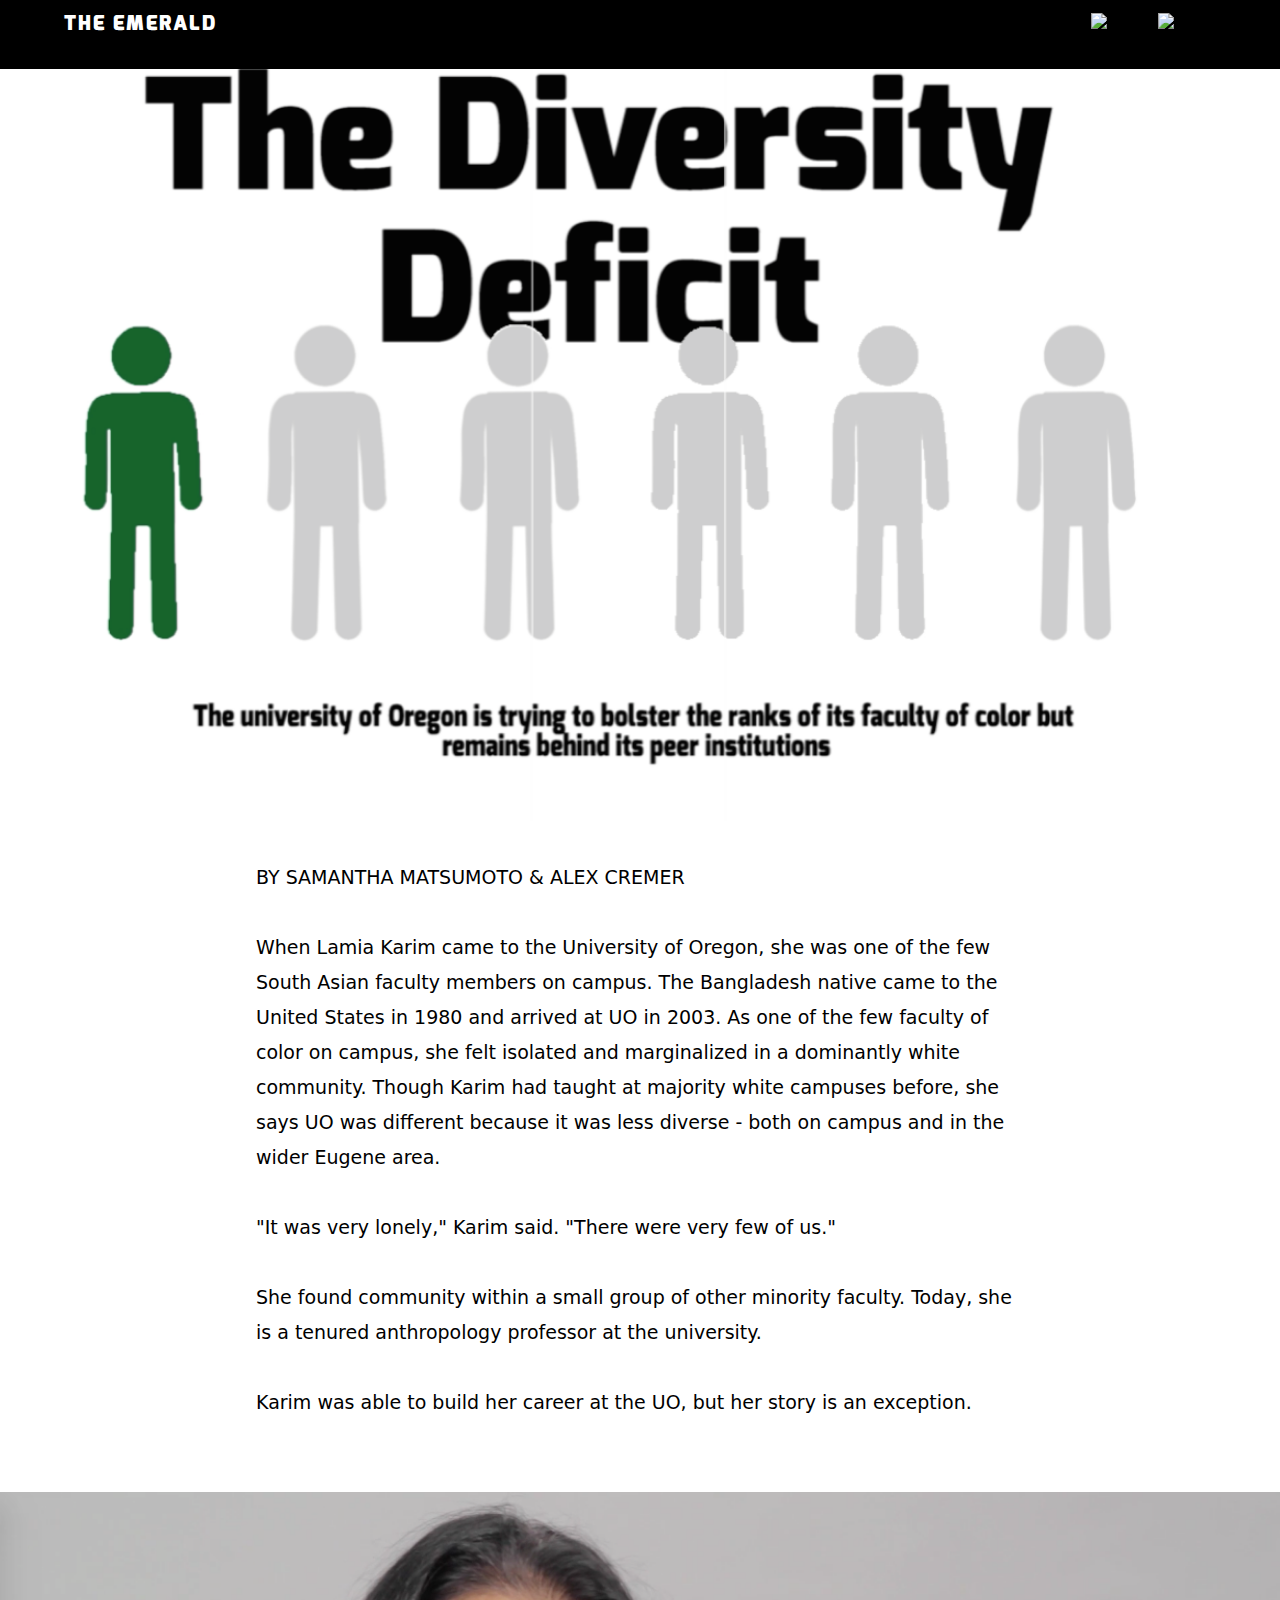
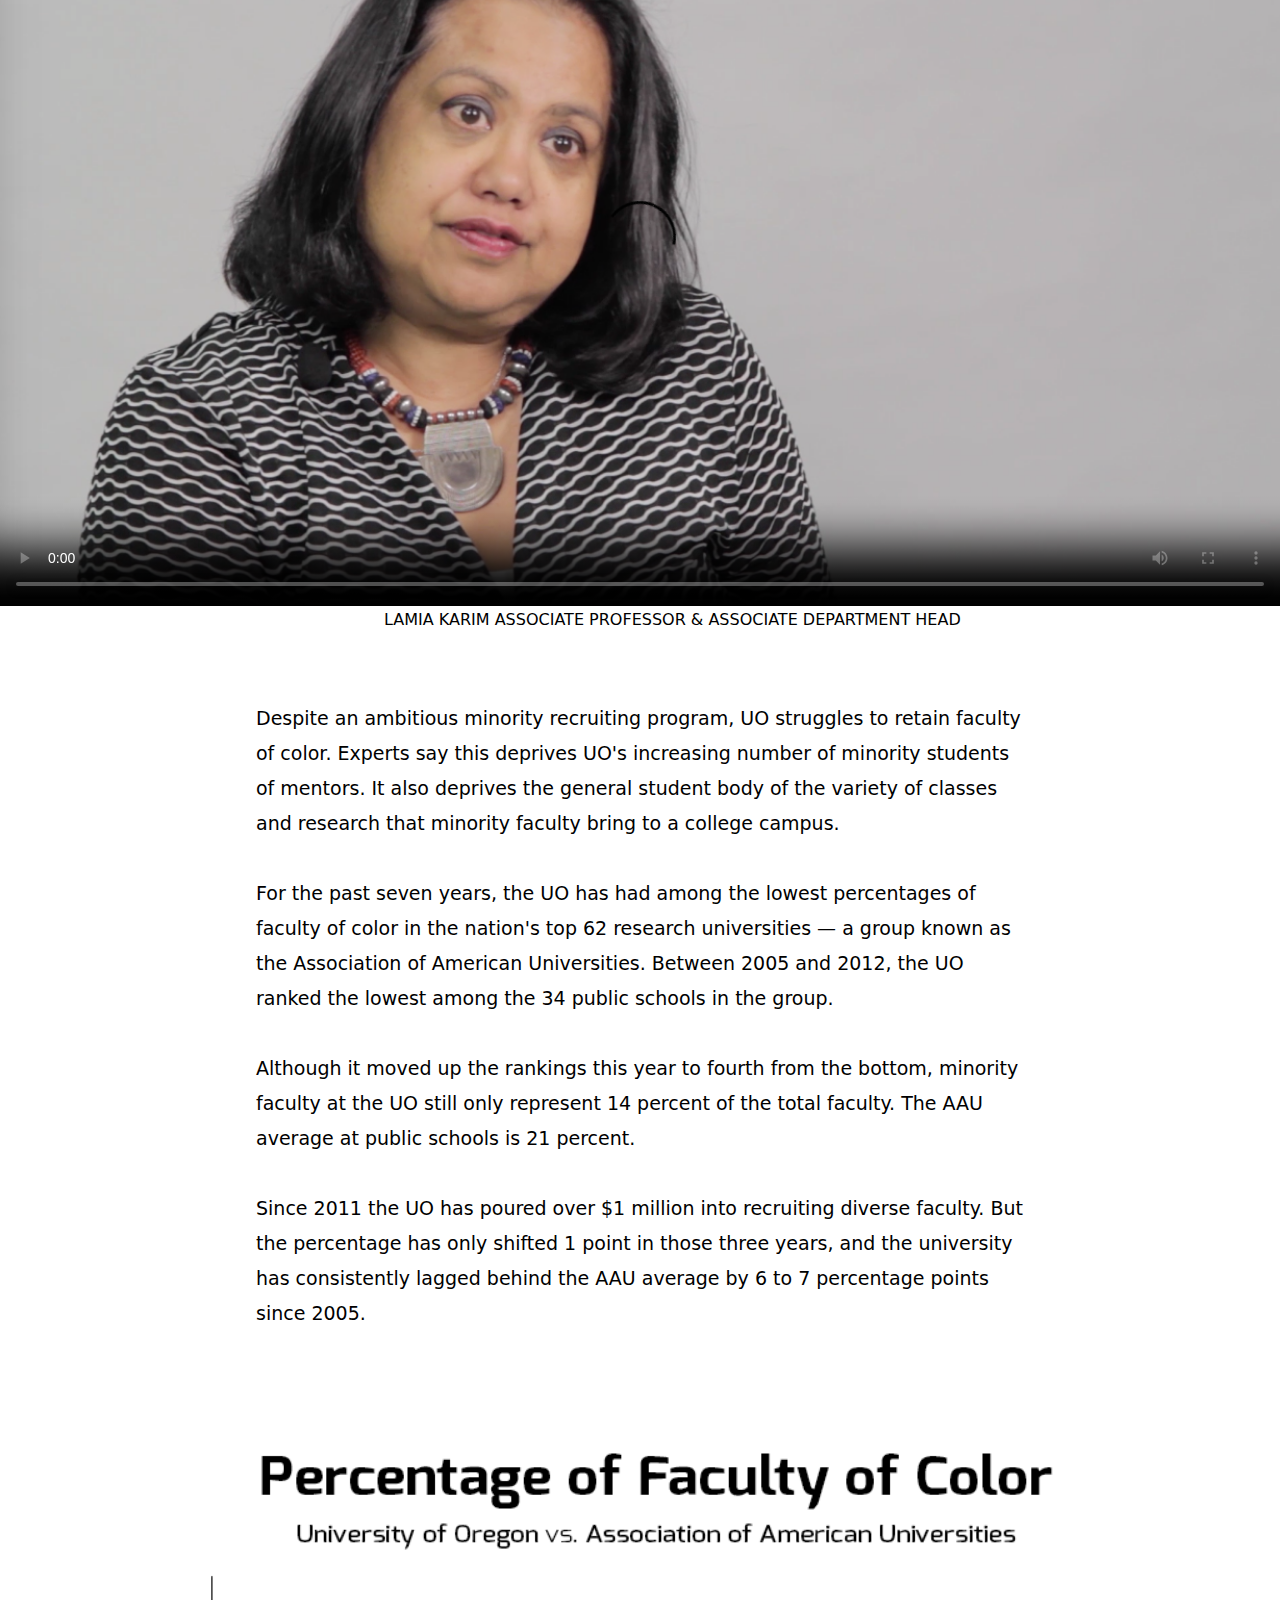
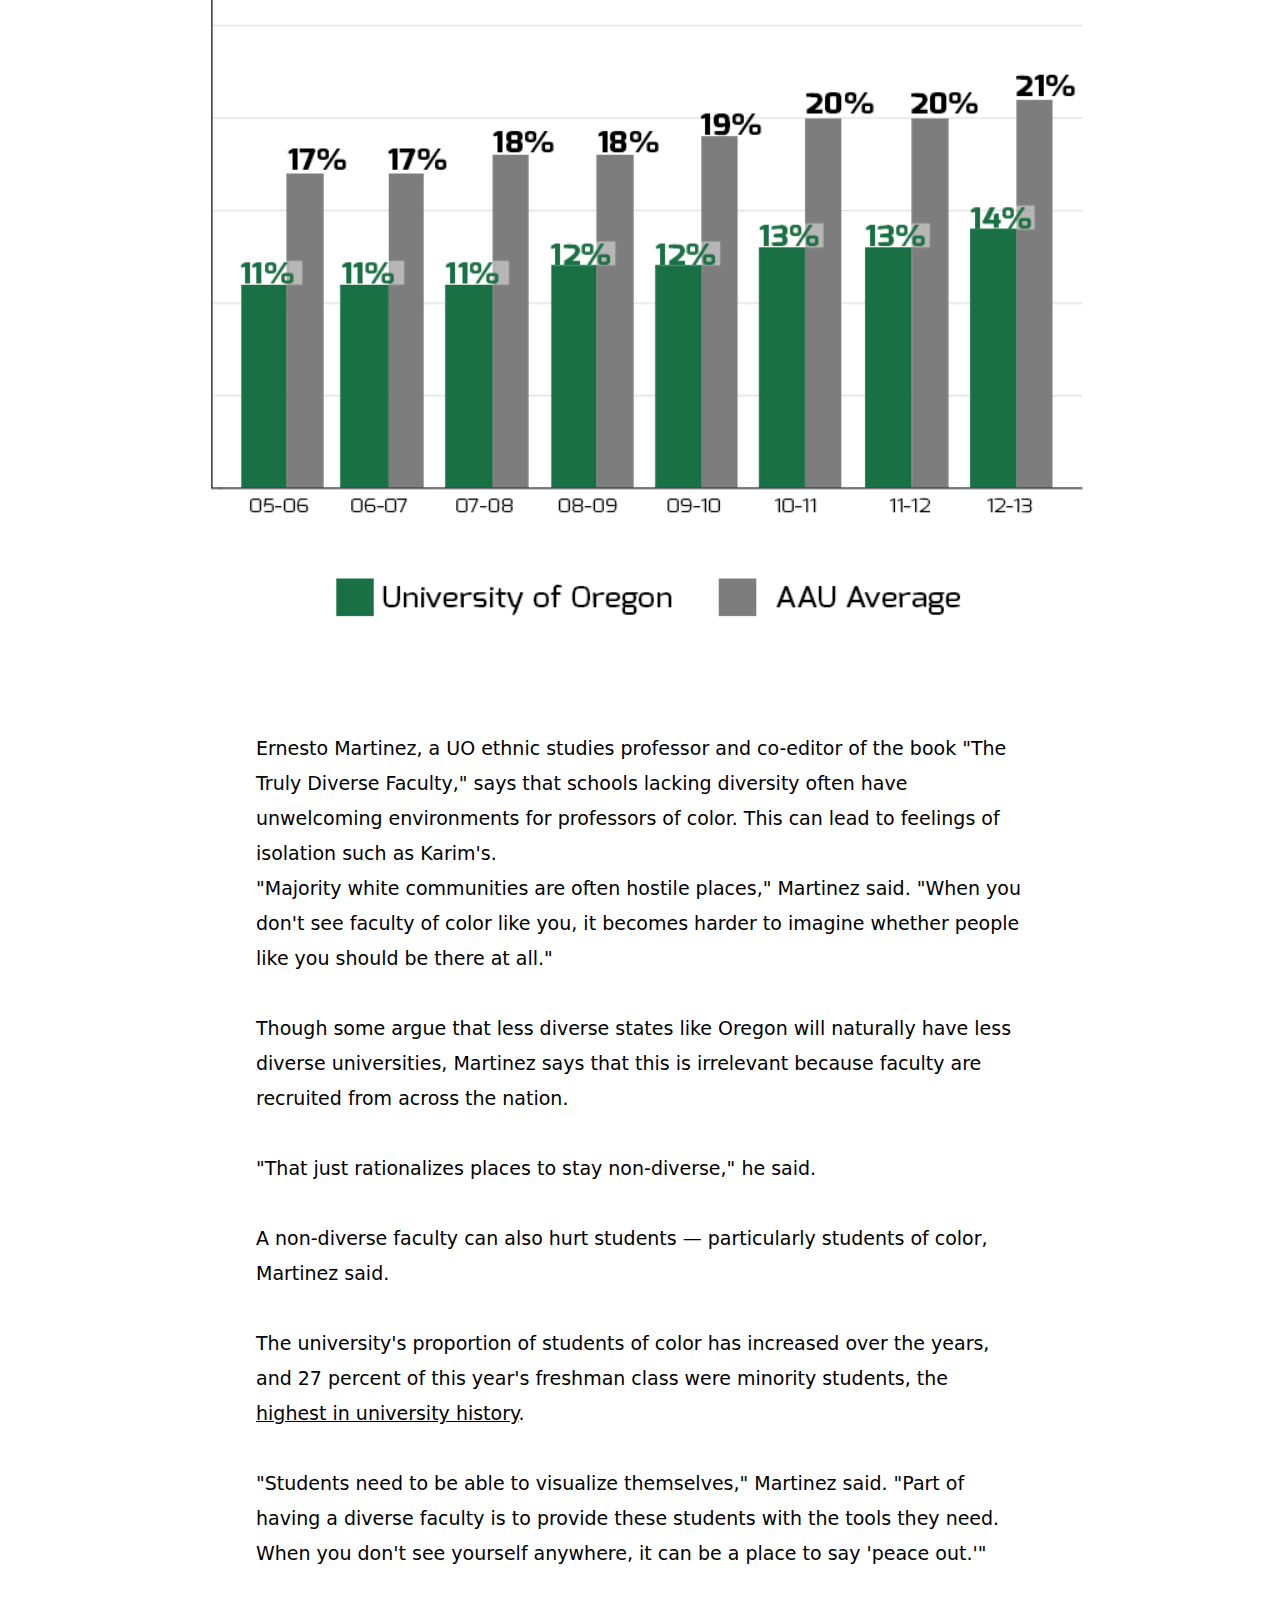
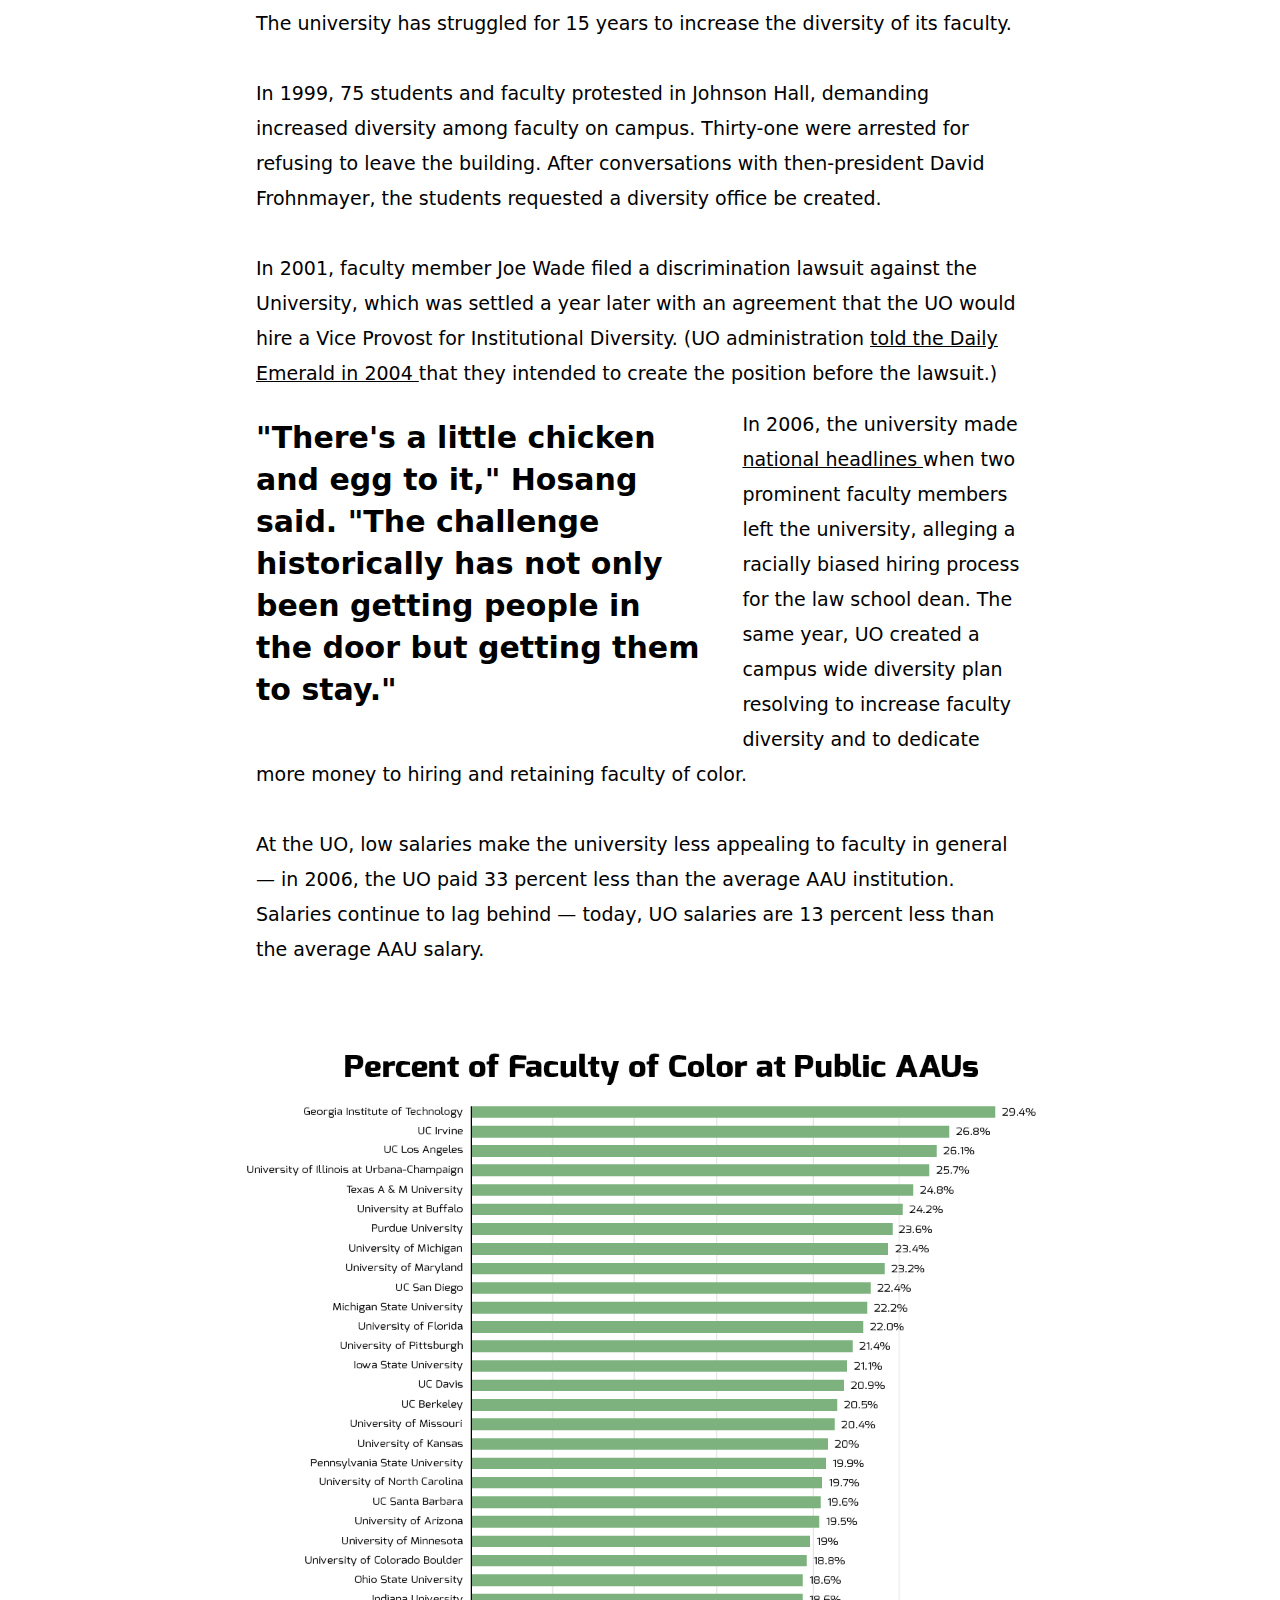
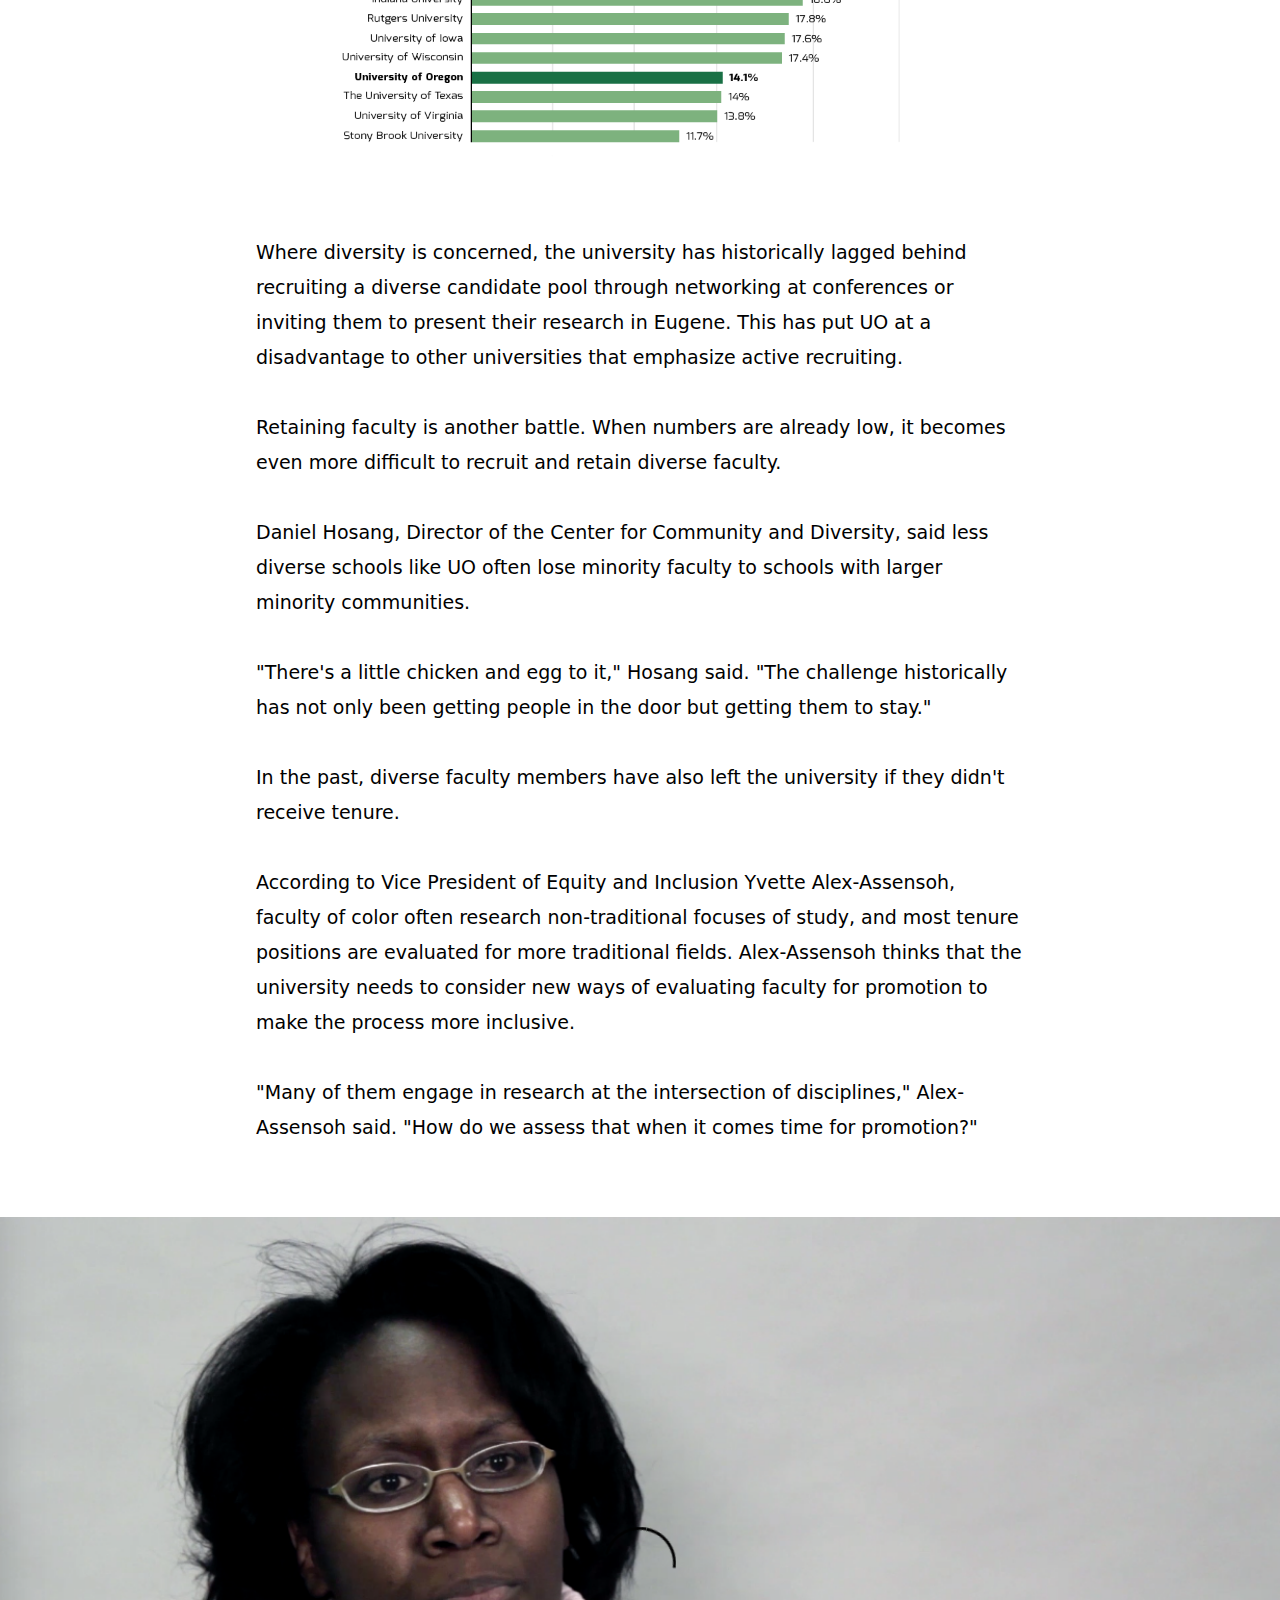
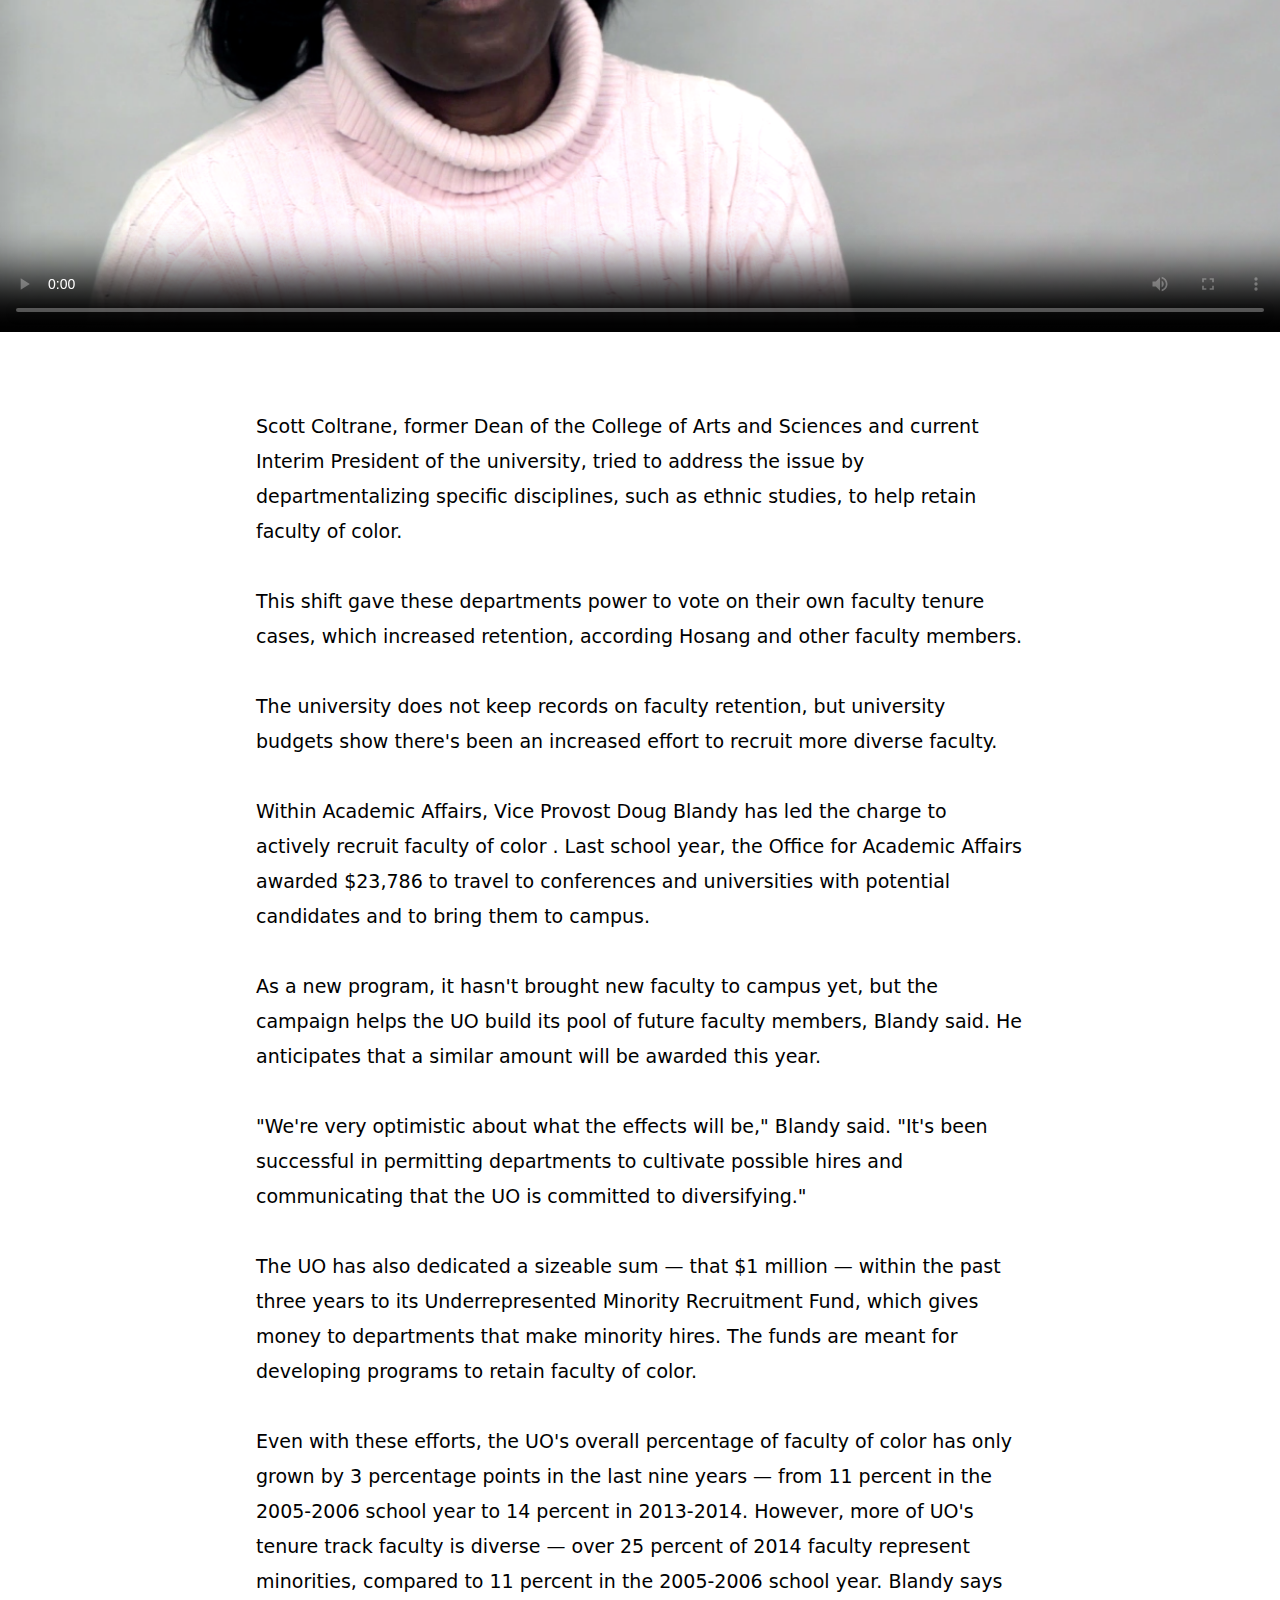
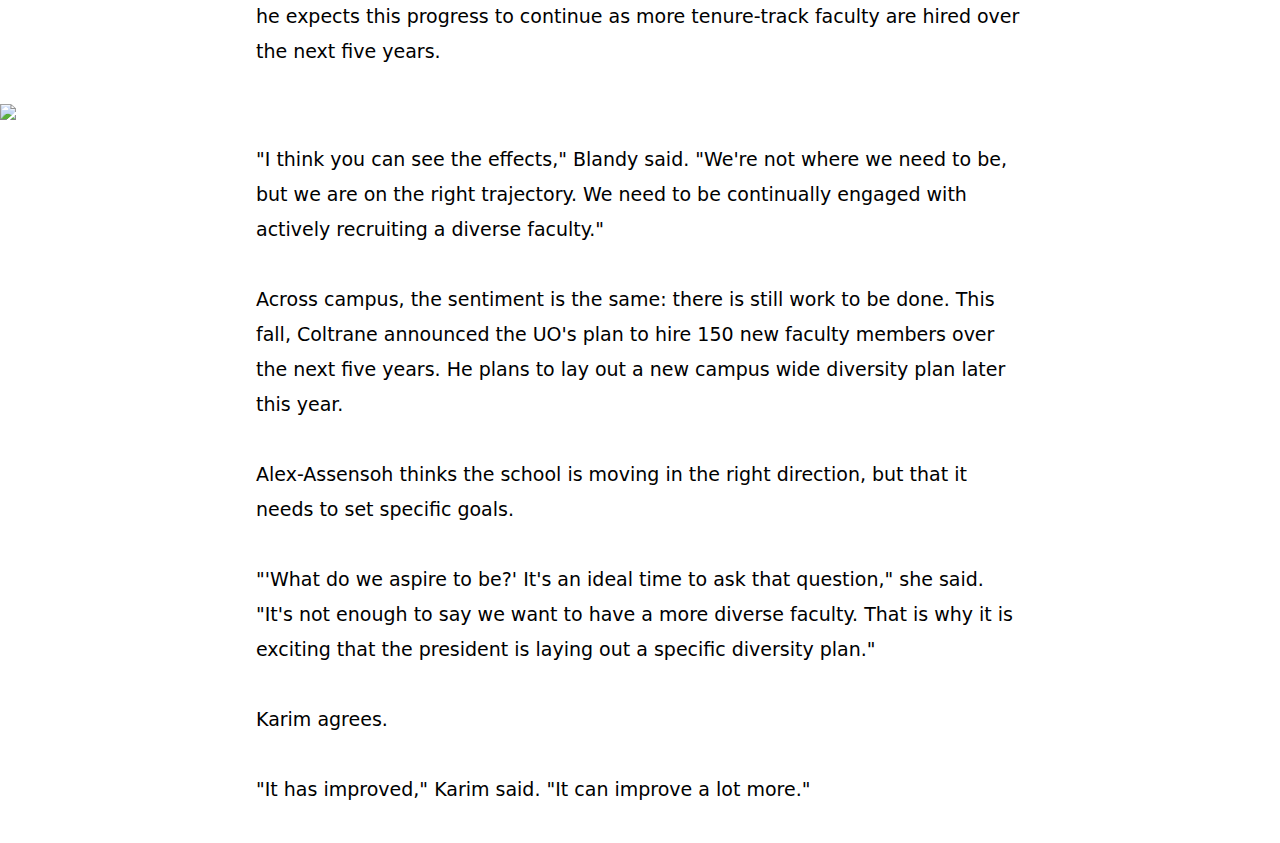
==== commit 2e7aa33c: "updated" ====
--- a/index.html
+++ b/index.html
@@ -70,7 +70,6 @@
 <div id="graph1">
         <img style="width: 100%; height: 0%;" src="img/FINAL1.png">
     </div>
-     <p class='capt'>(GRAPH DESIGNED BY DAVID BAGGS)</p>
 </br>
 </br>
 <p class="text">
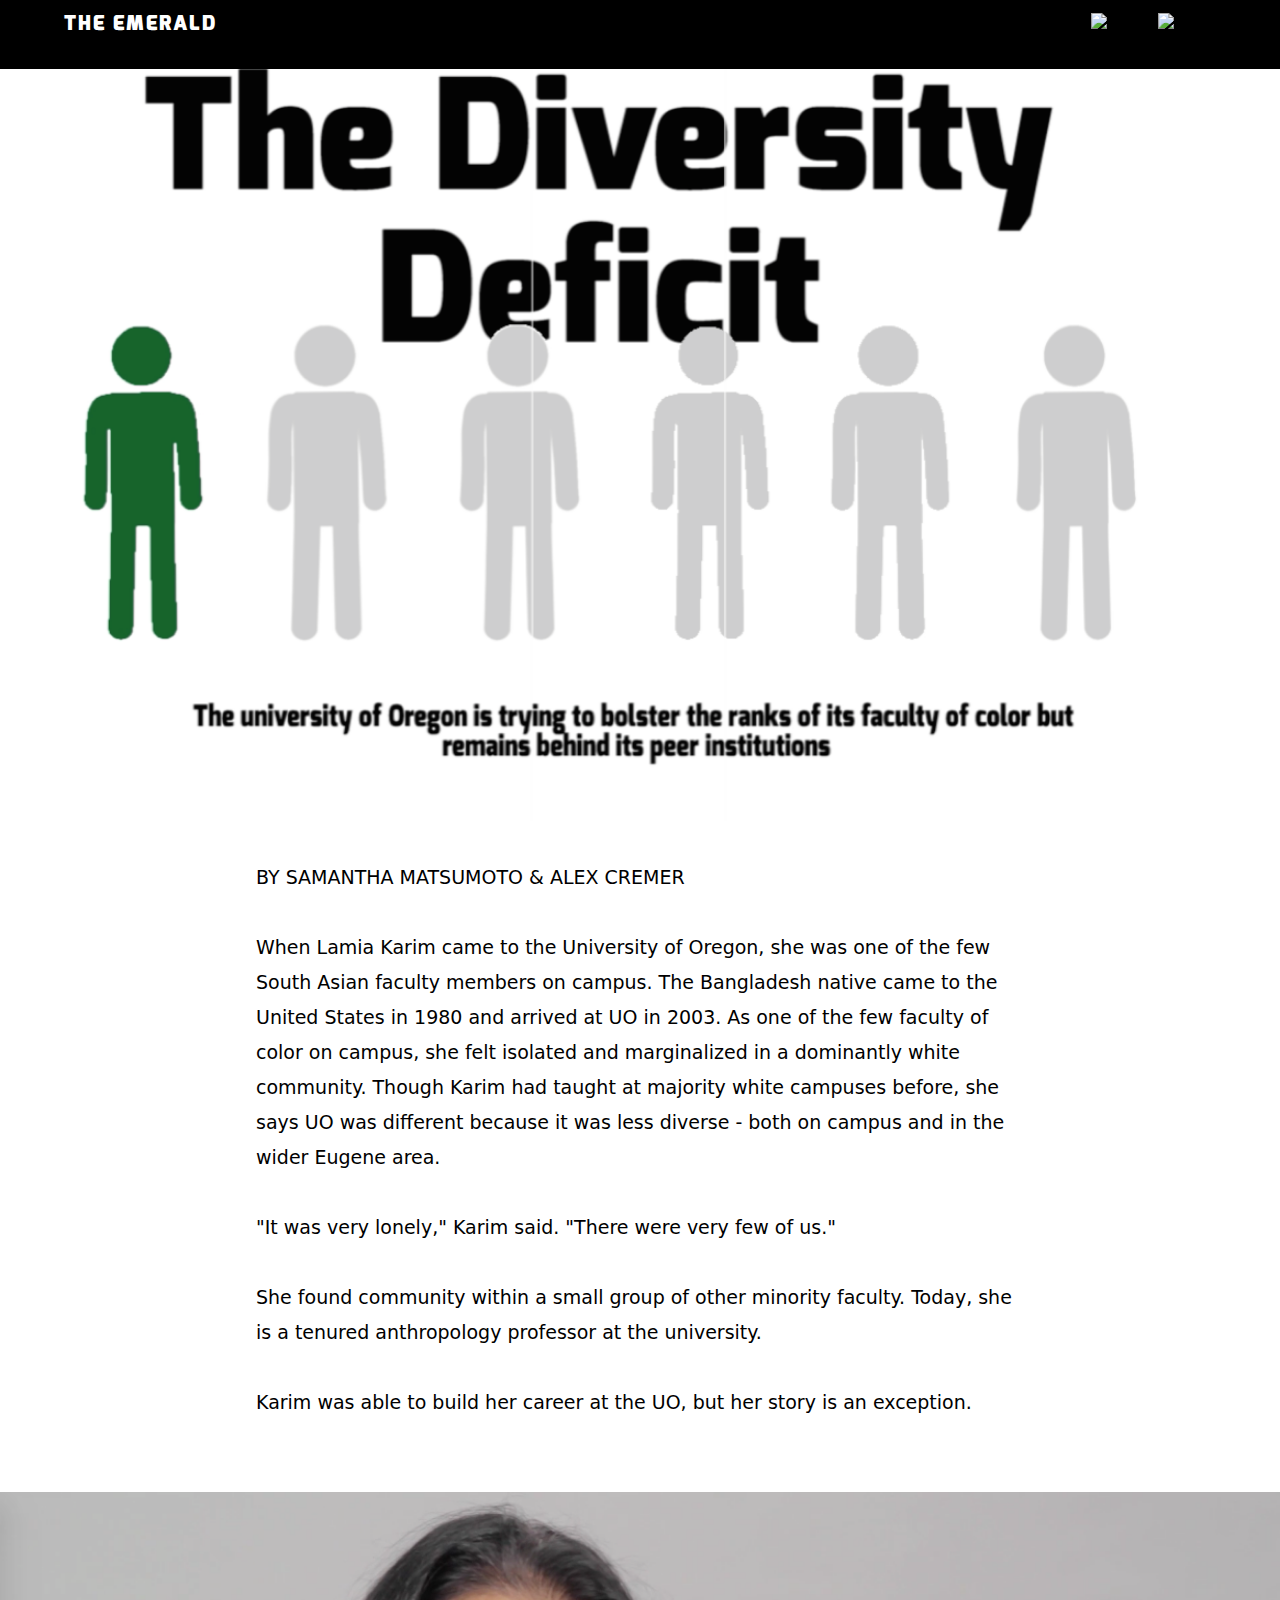
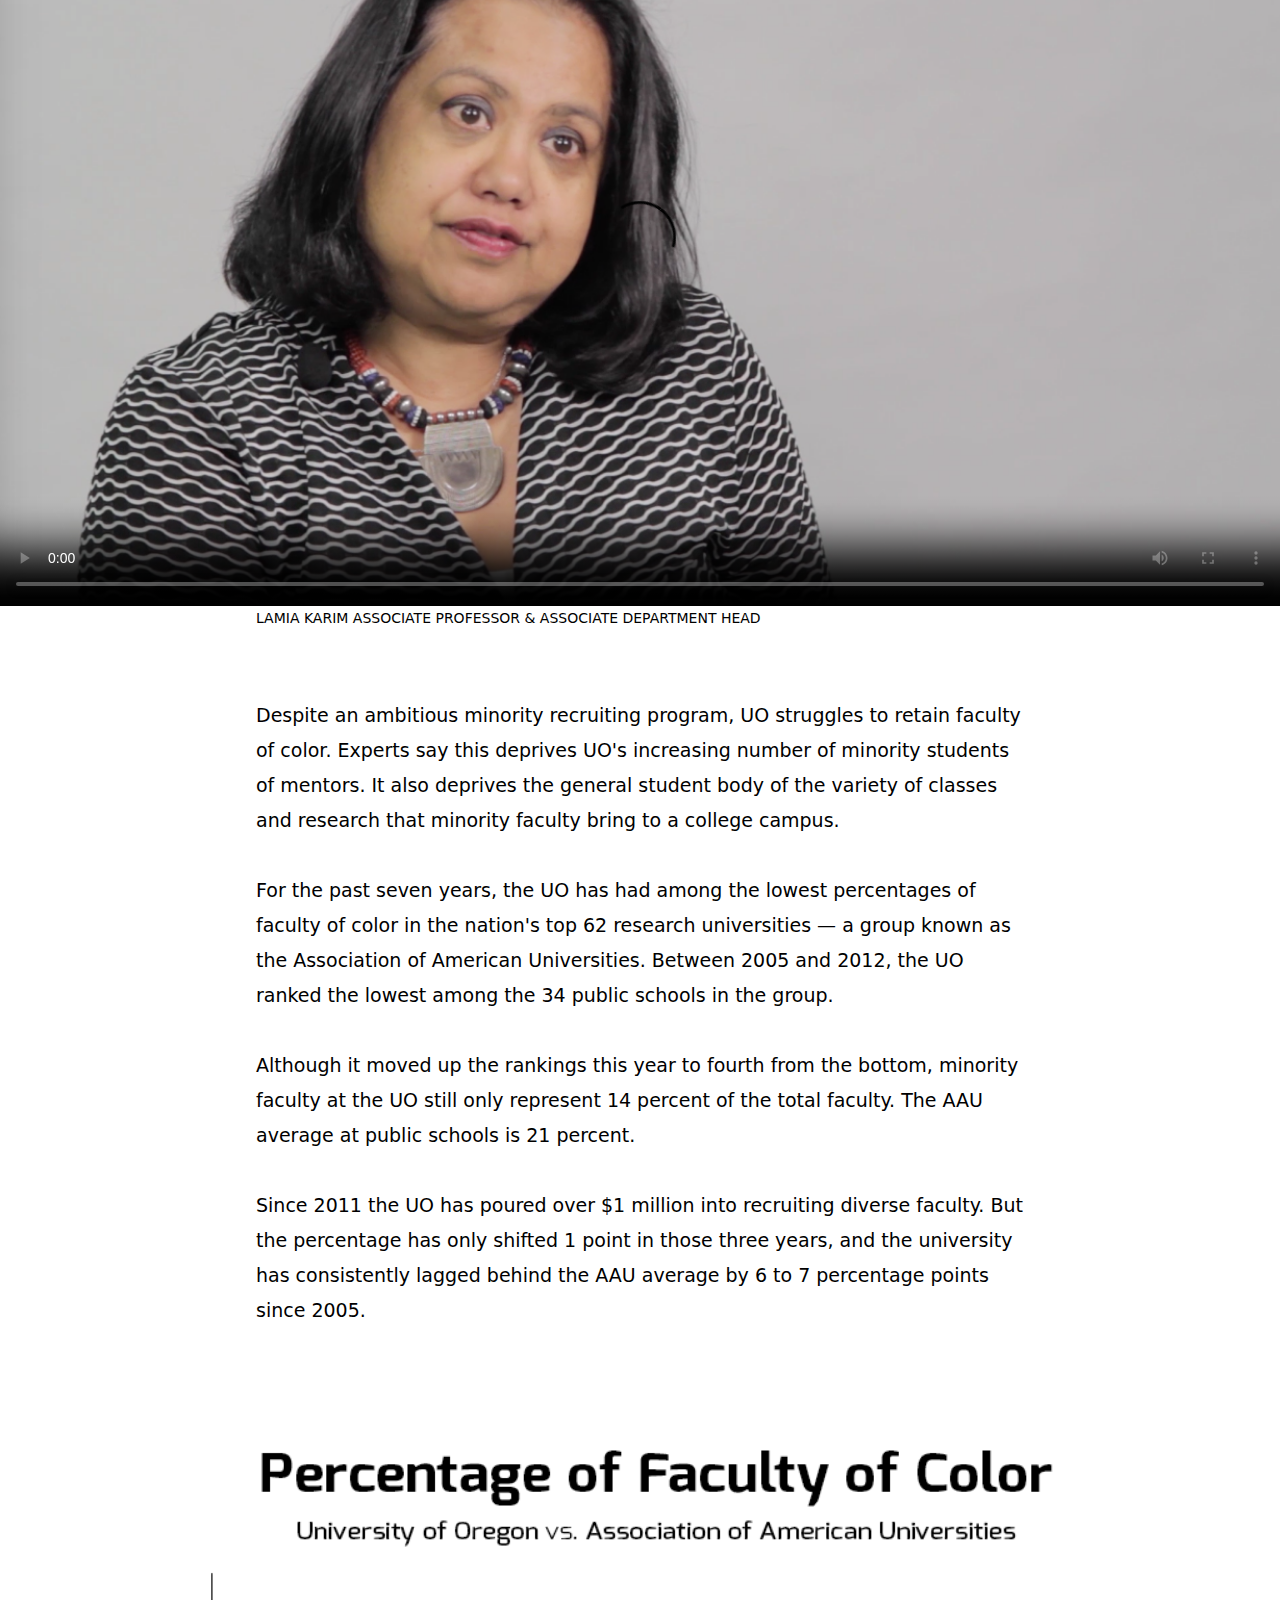
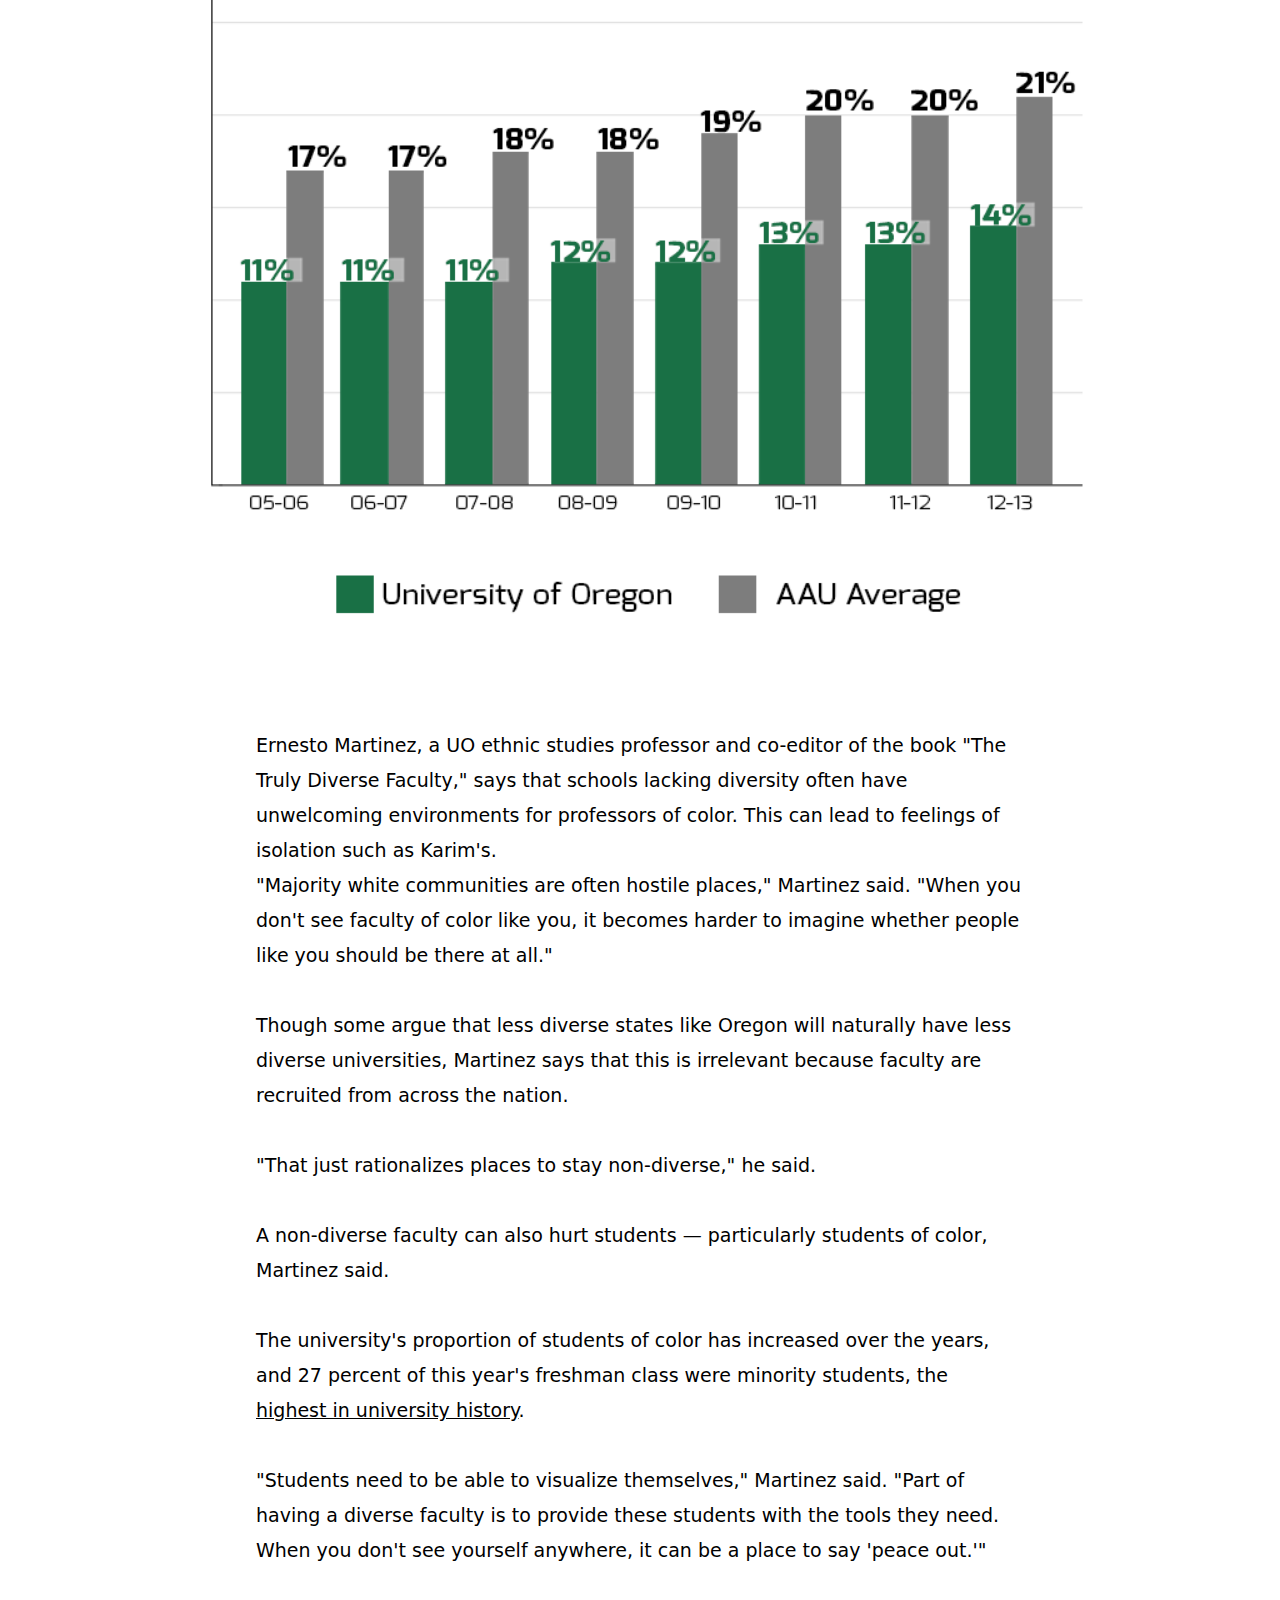
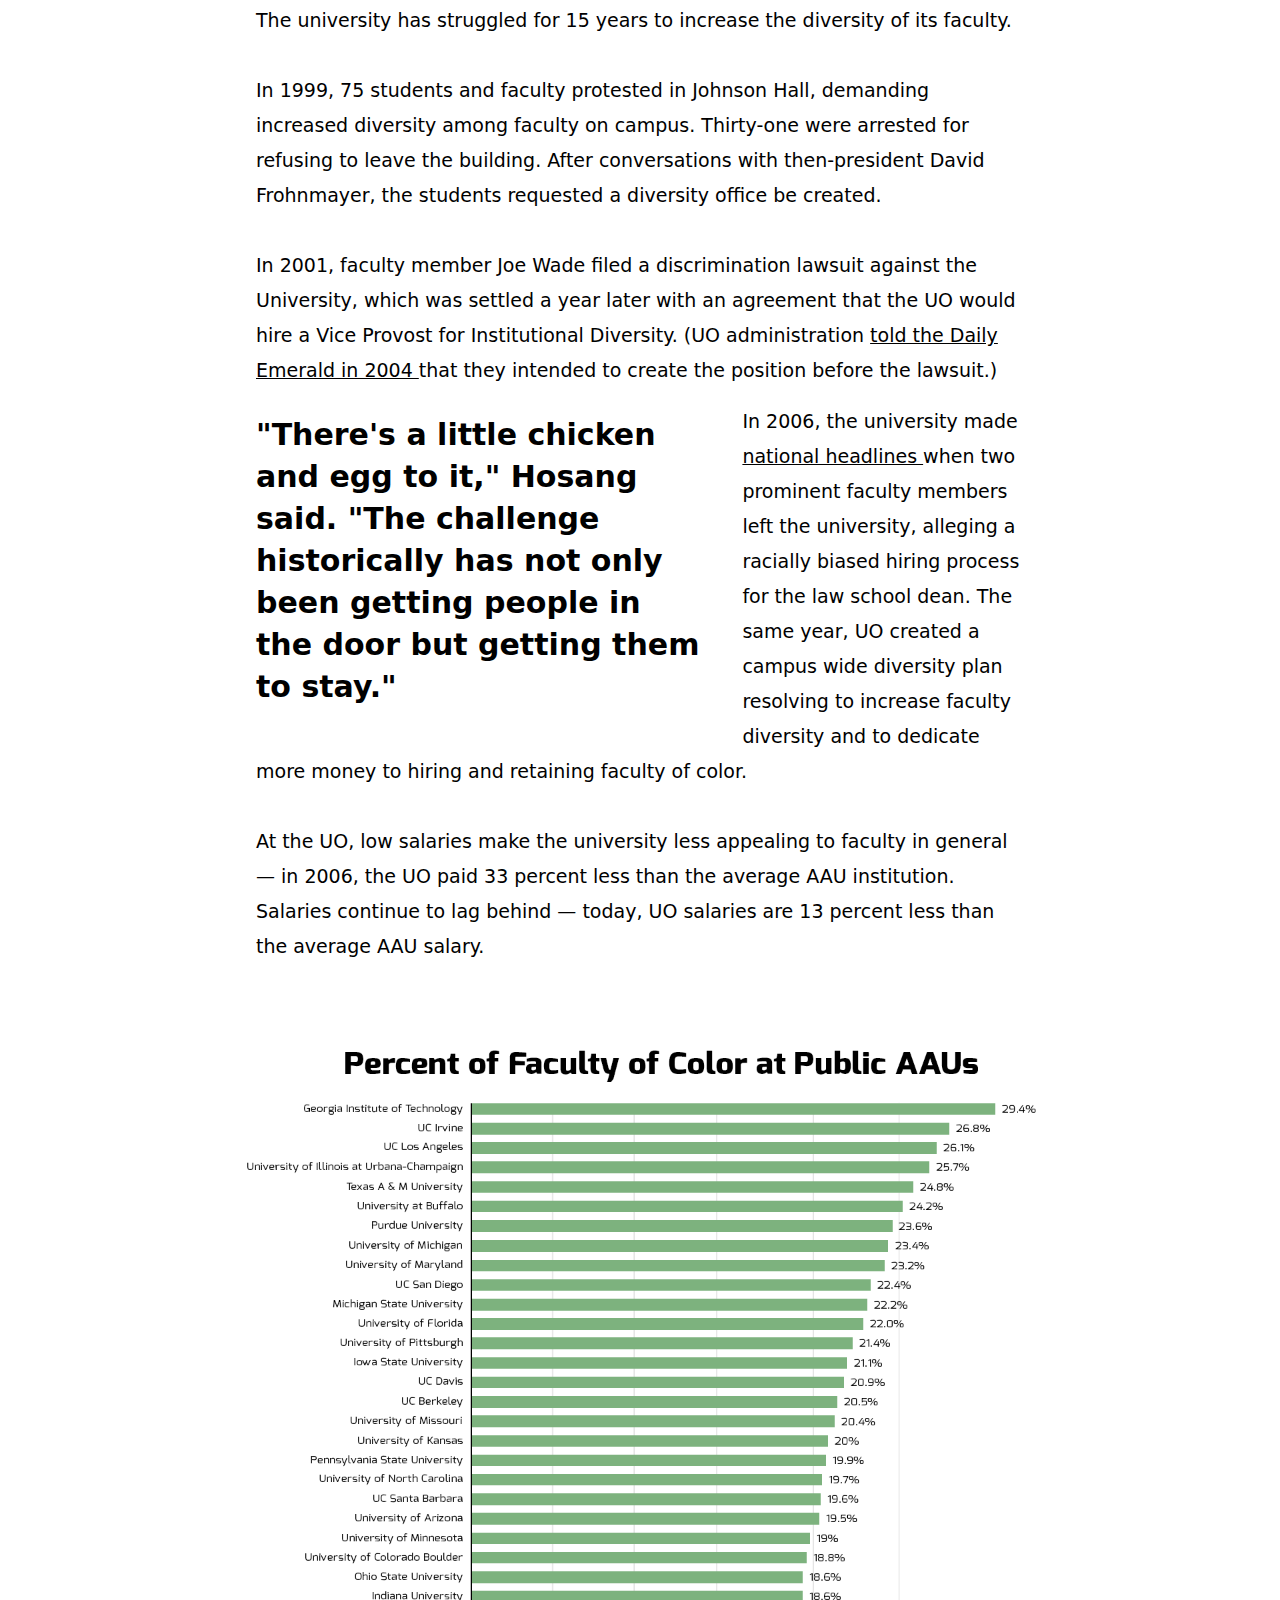
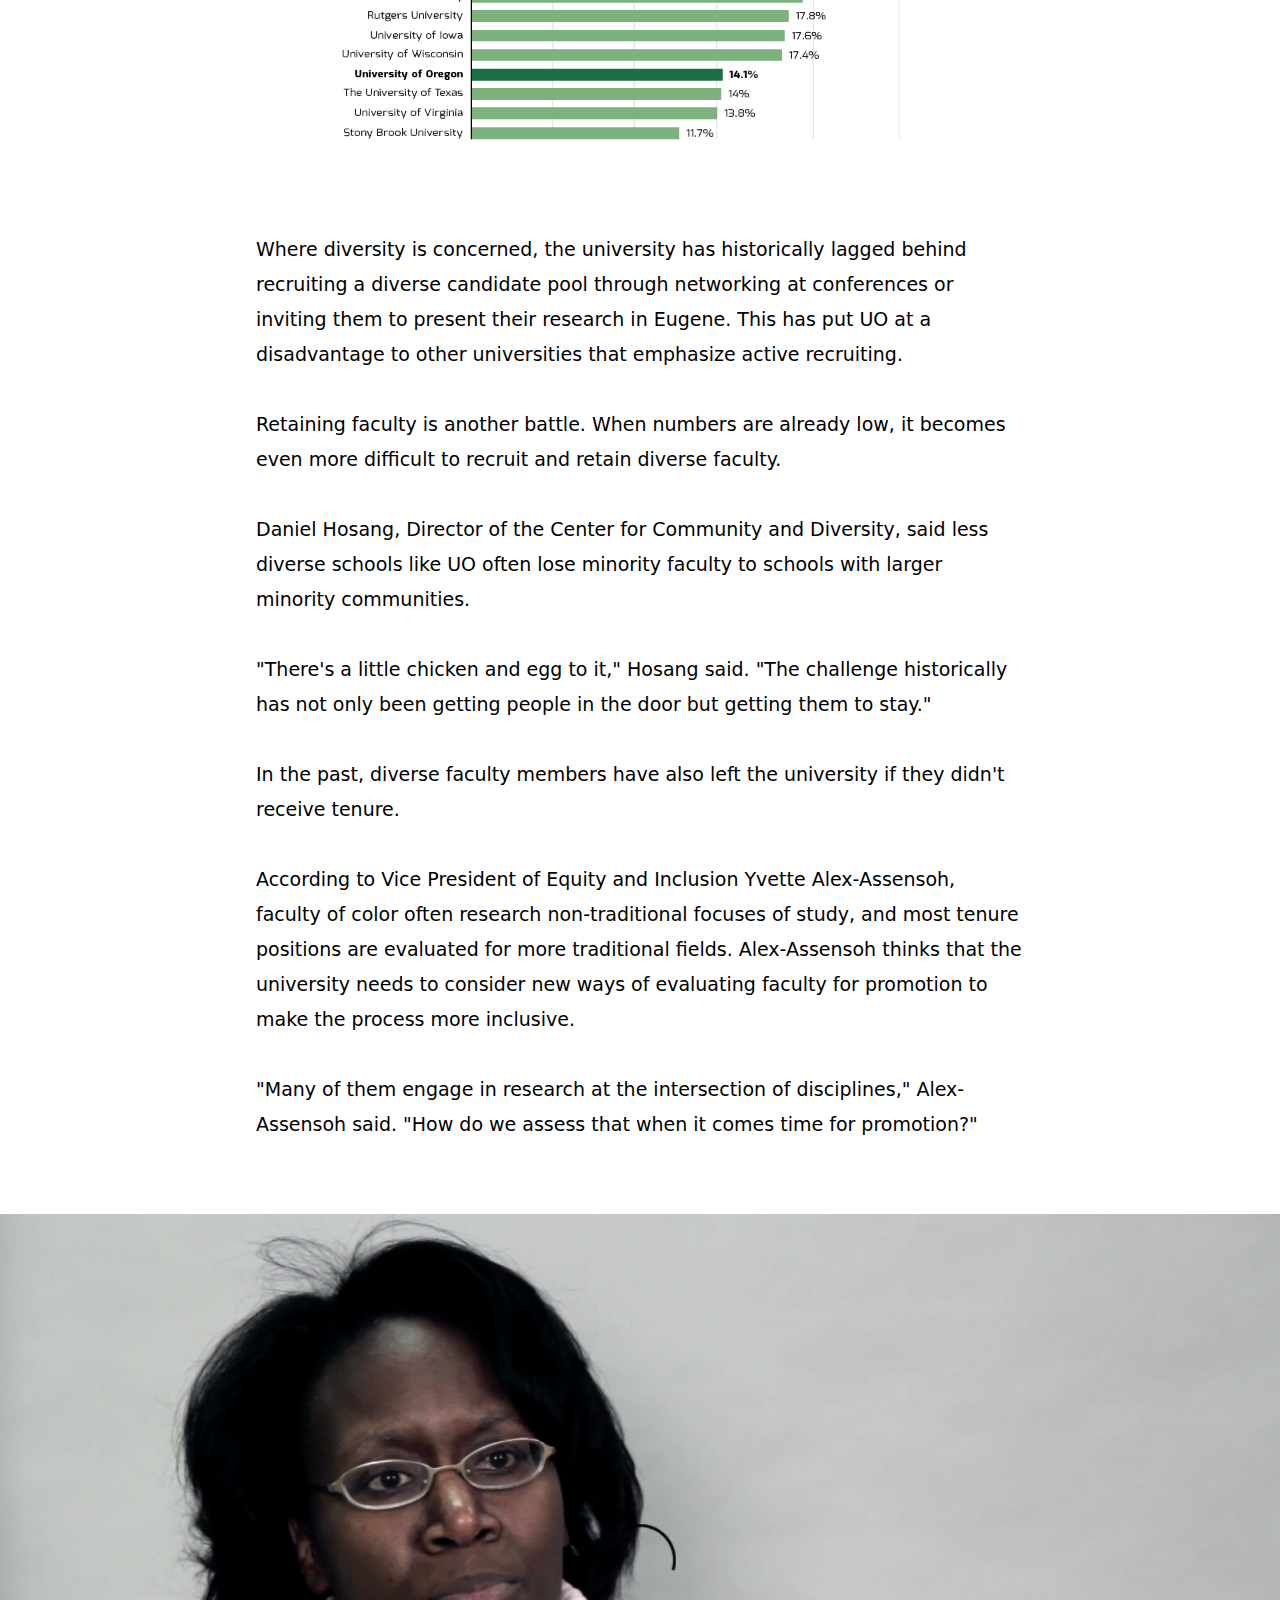
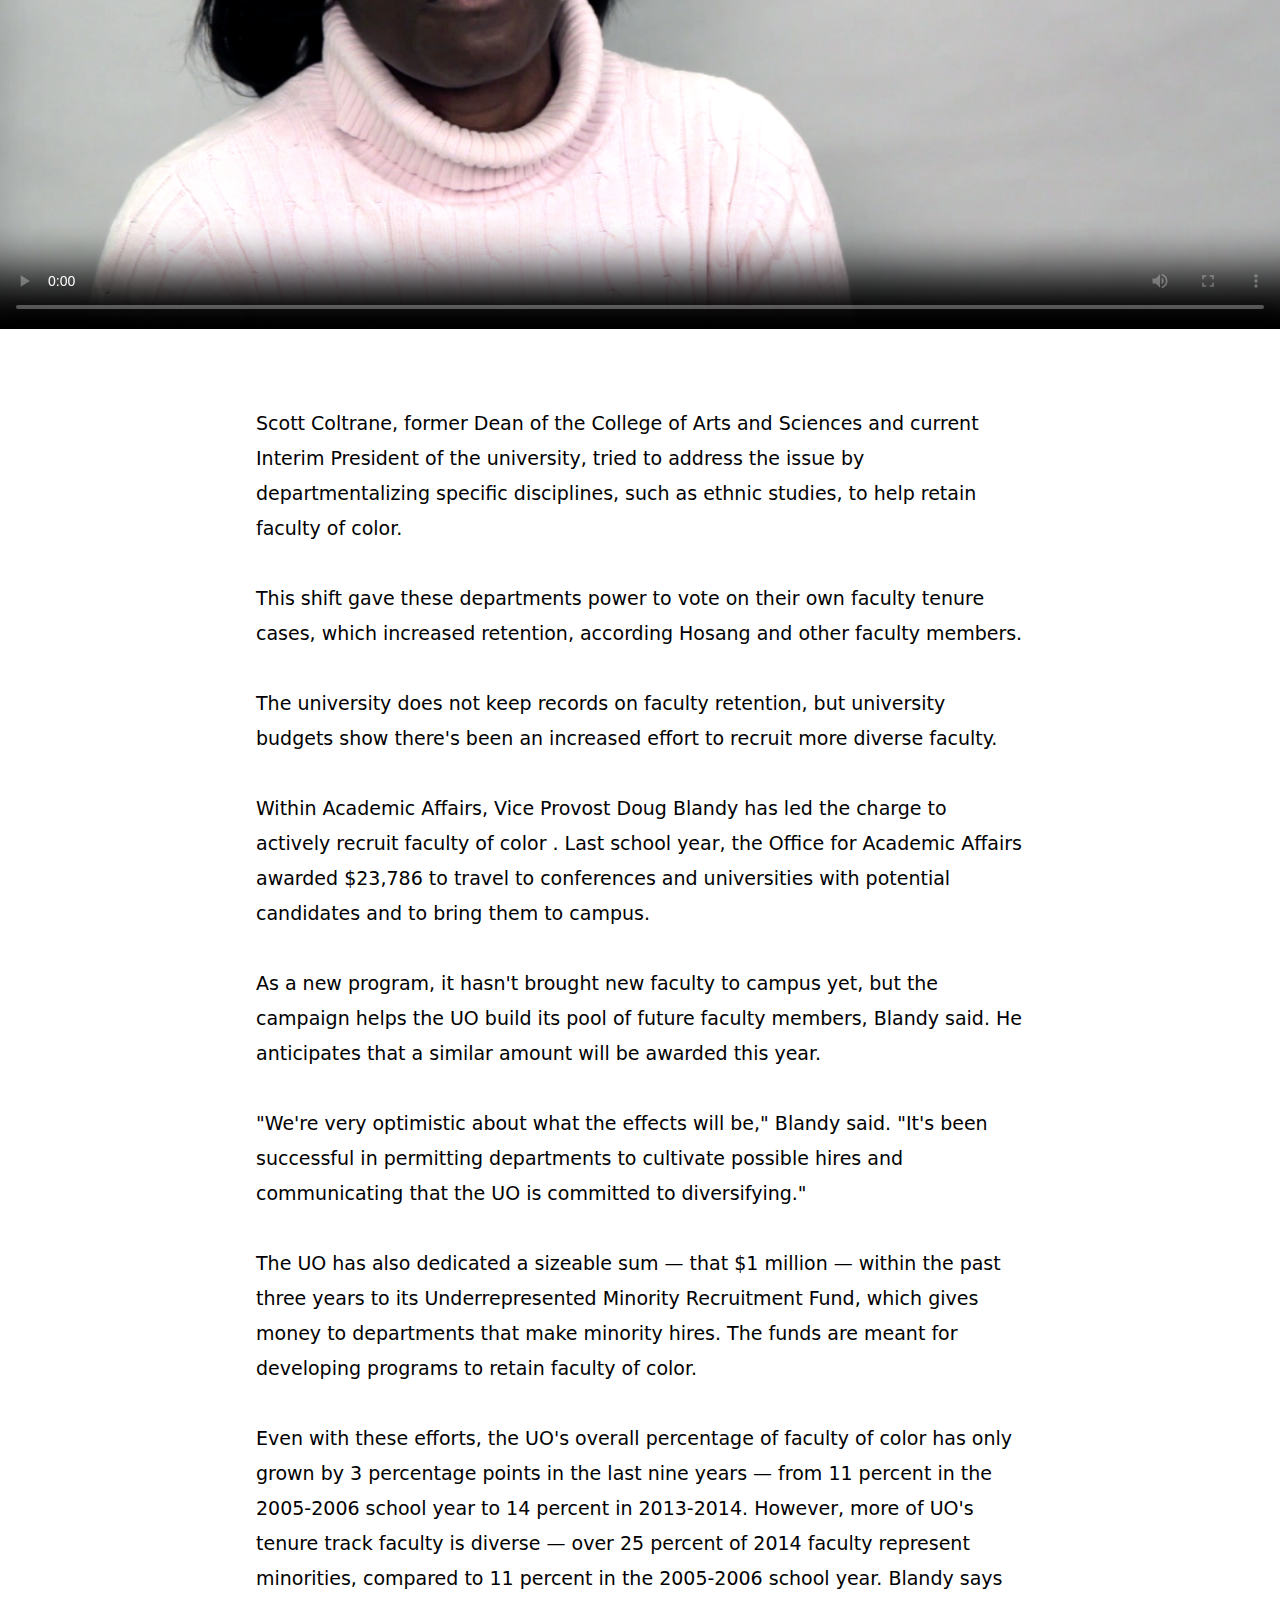
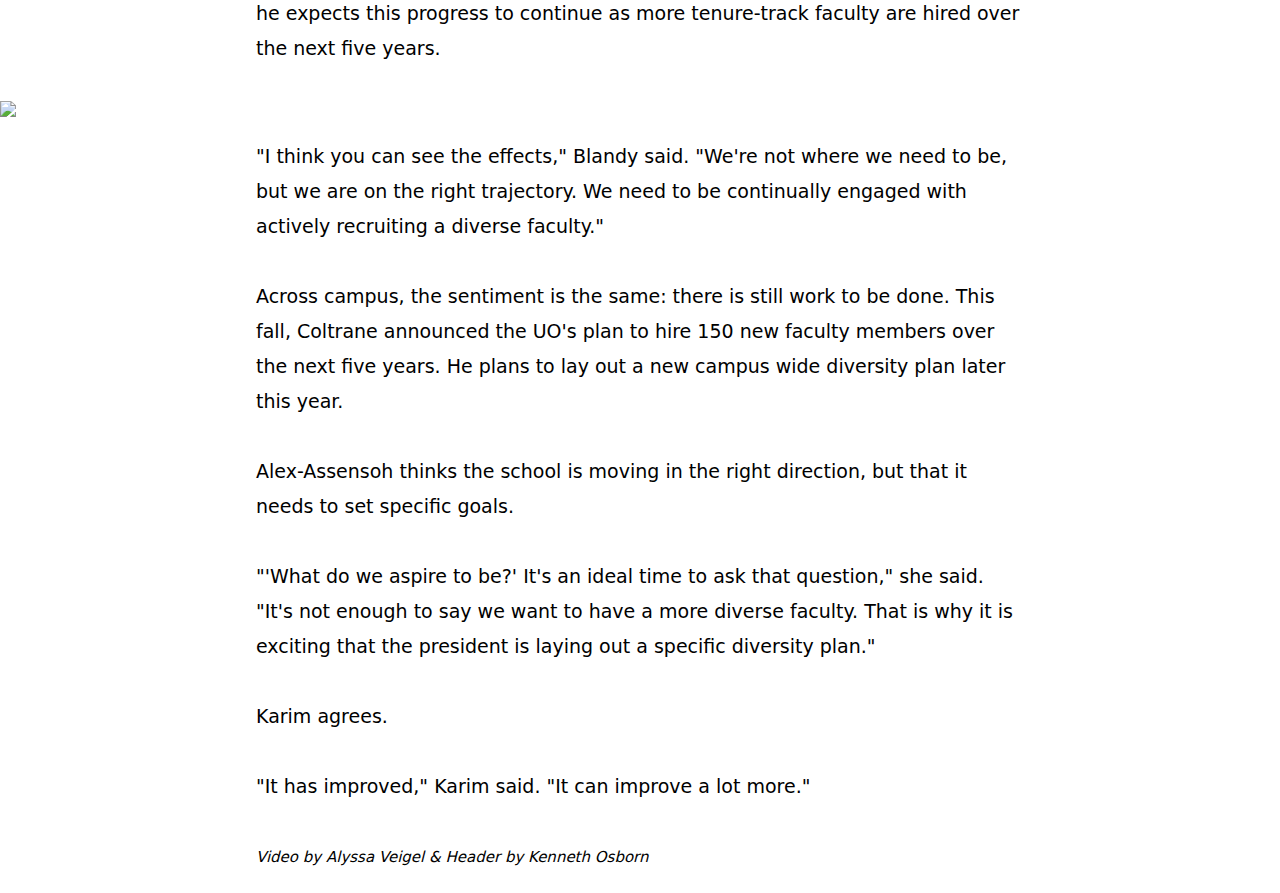
==== commit fec8efca: "change of bylines" ====
--- a/index.html
+++ b/index.html
@@ -211,9 +211,11 @@
 </p> 
 </br>
 </br>
-</hr>
-<p class="text">
-
+<p class="text" id="byLine"><em>Video by Alyssa Veigel &   
+Header by Kenneth Osborn
+</em>
+</p>
+</br>
     <script type="text/javascript" src="
       js/scroll.js"></script>
 </body>
--- a/css/style.css
+++ b/css/style.css
@@ -84,11 +84,14 @@
 }
 .capt{
     margin: auto;
-    font-size: 16px;
-    padding-left: 30%;
+    font-size: 14px;
+    padding-left: 20%;
     padding-right: 20%;
     position: relative;
     font-family:  'Segoe UI', Frutiger, 'Frutiger Linotype', 'Dejavu Sans', 'Helvetica Neue', Arial, sans-serif;
+}
+#byLine{
+    font-size: 15px;
 }
 
 
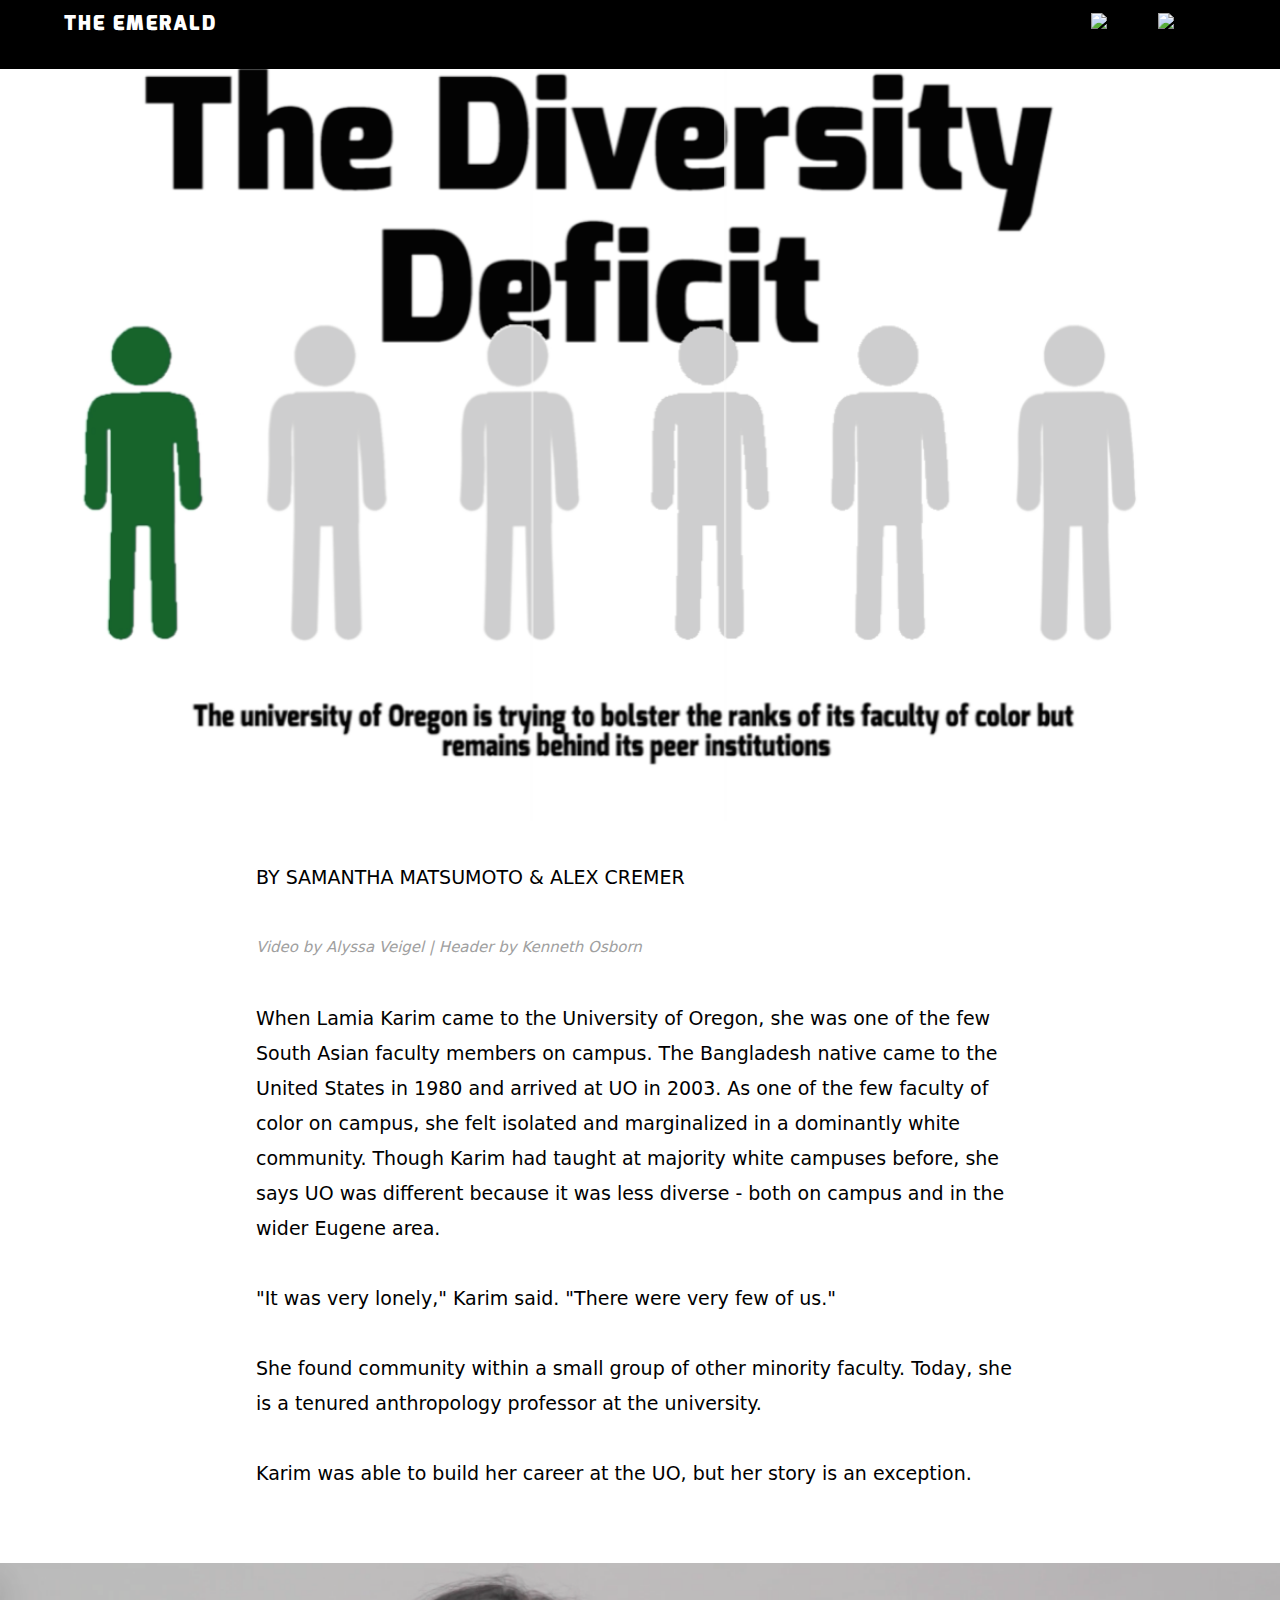
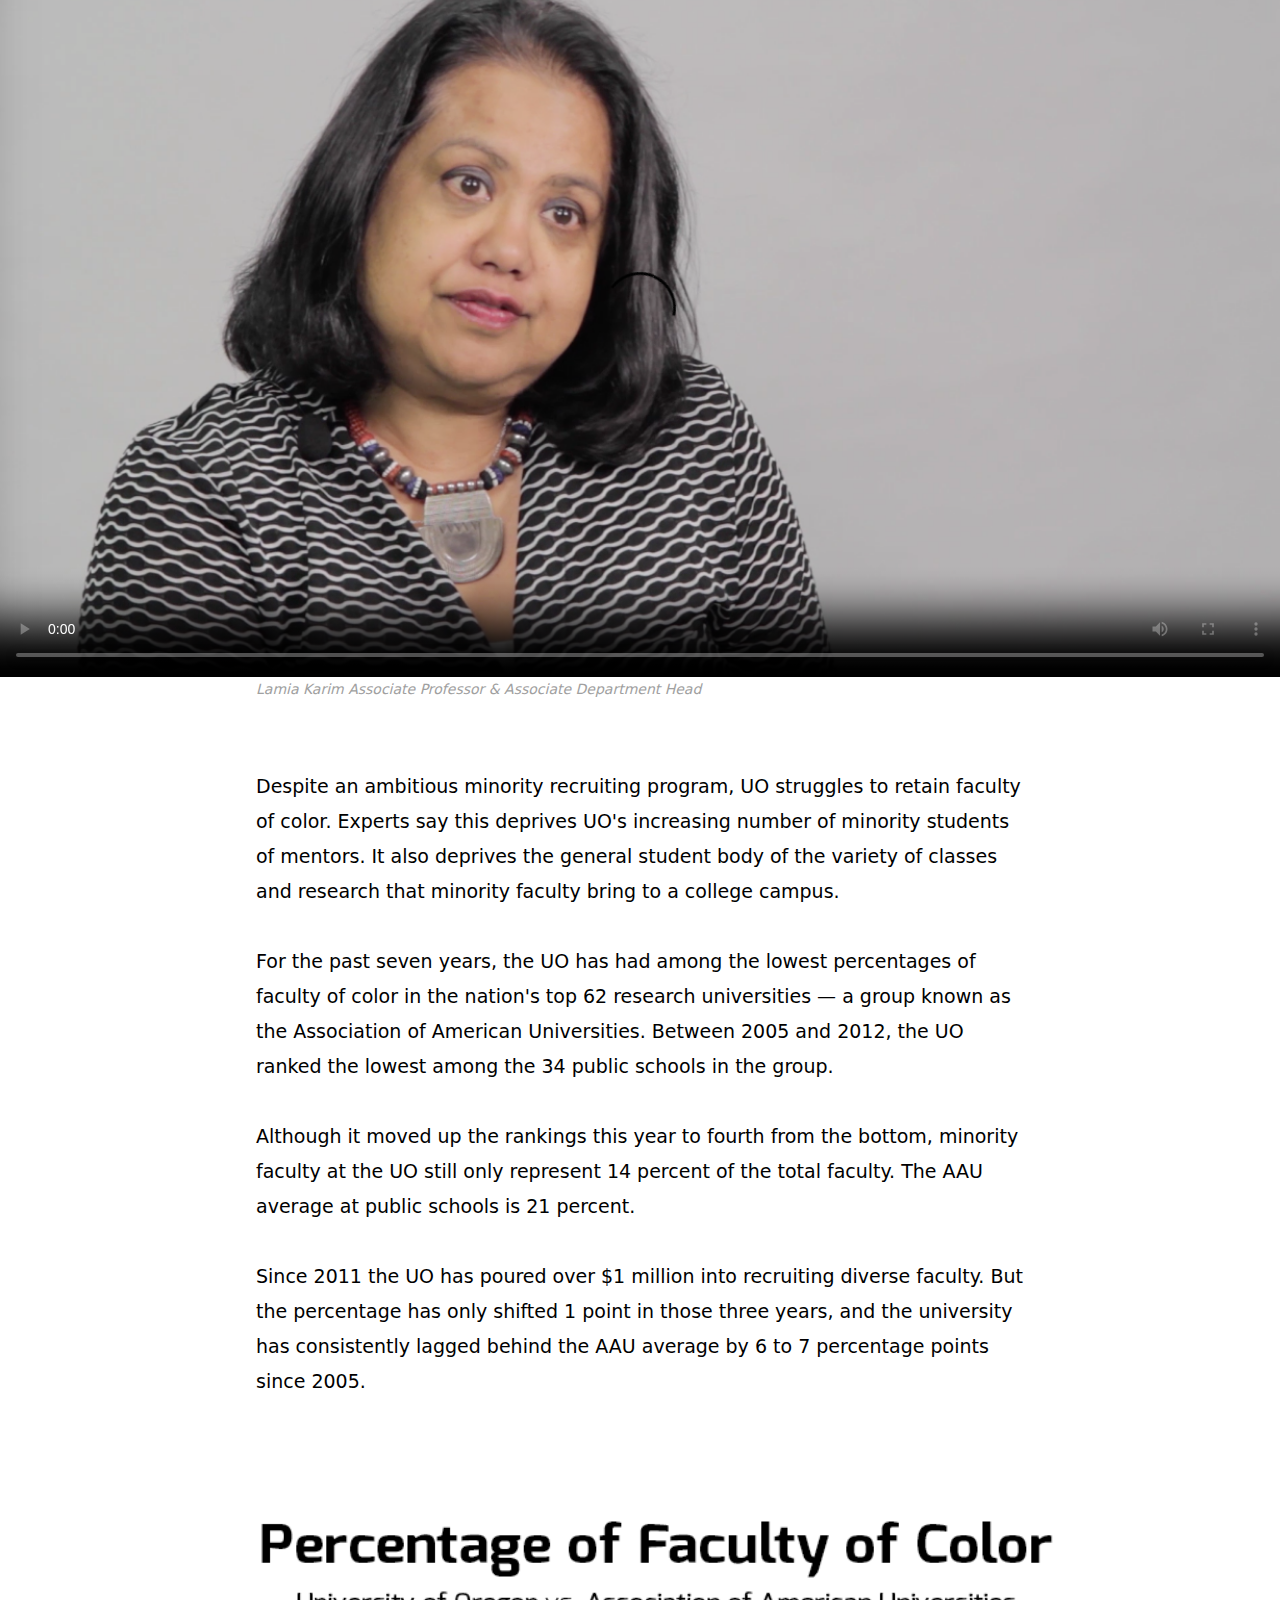
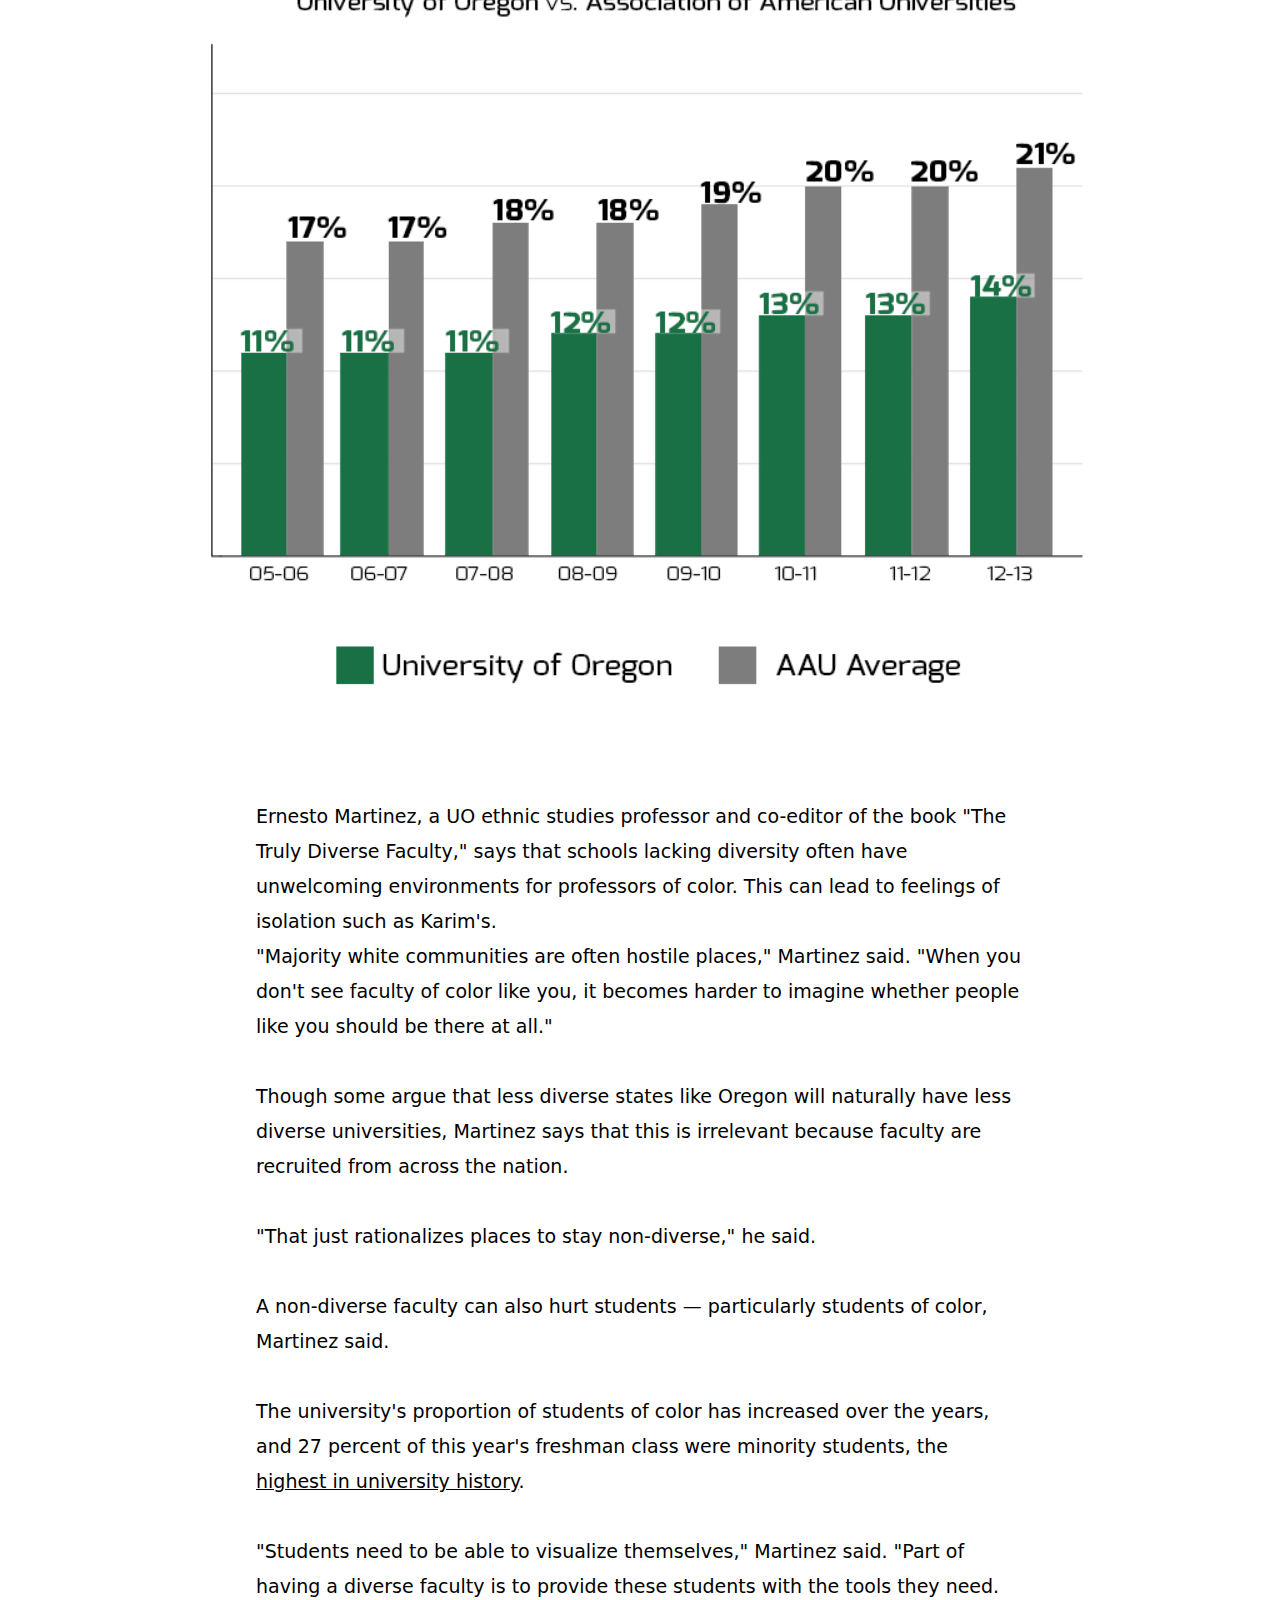
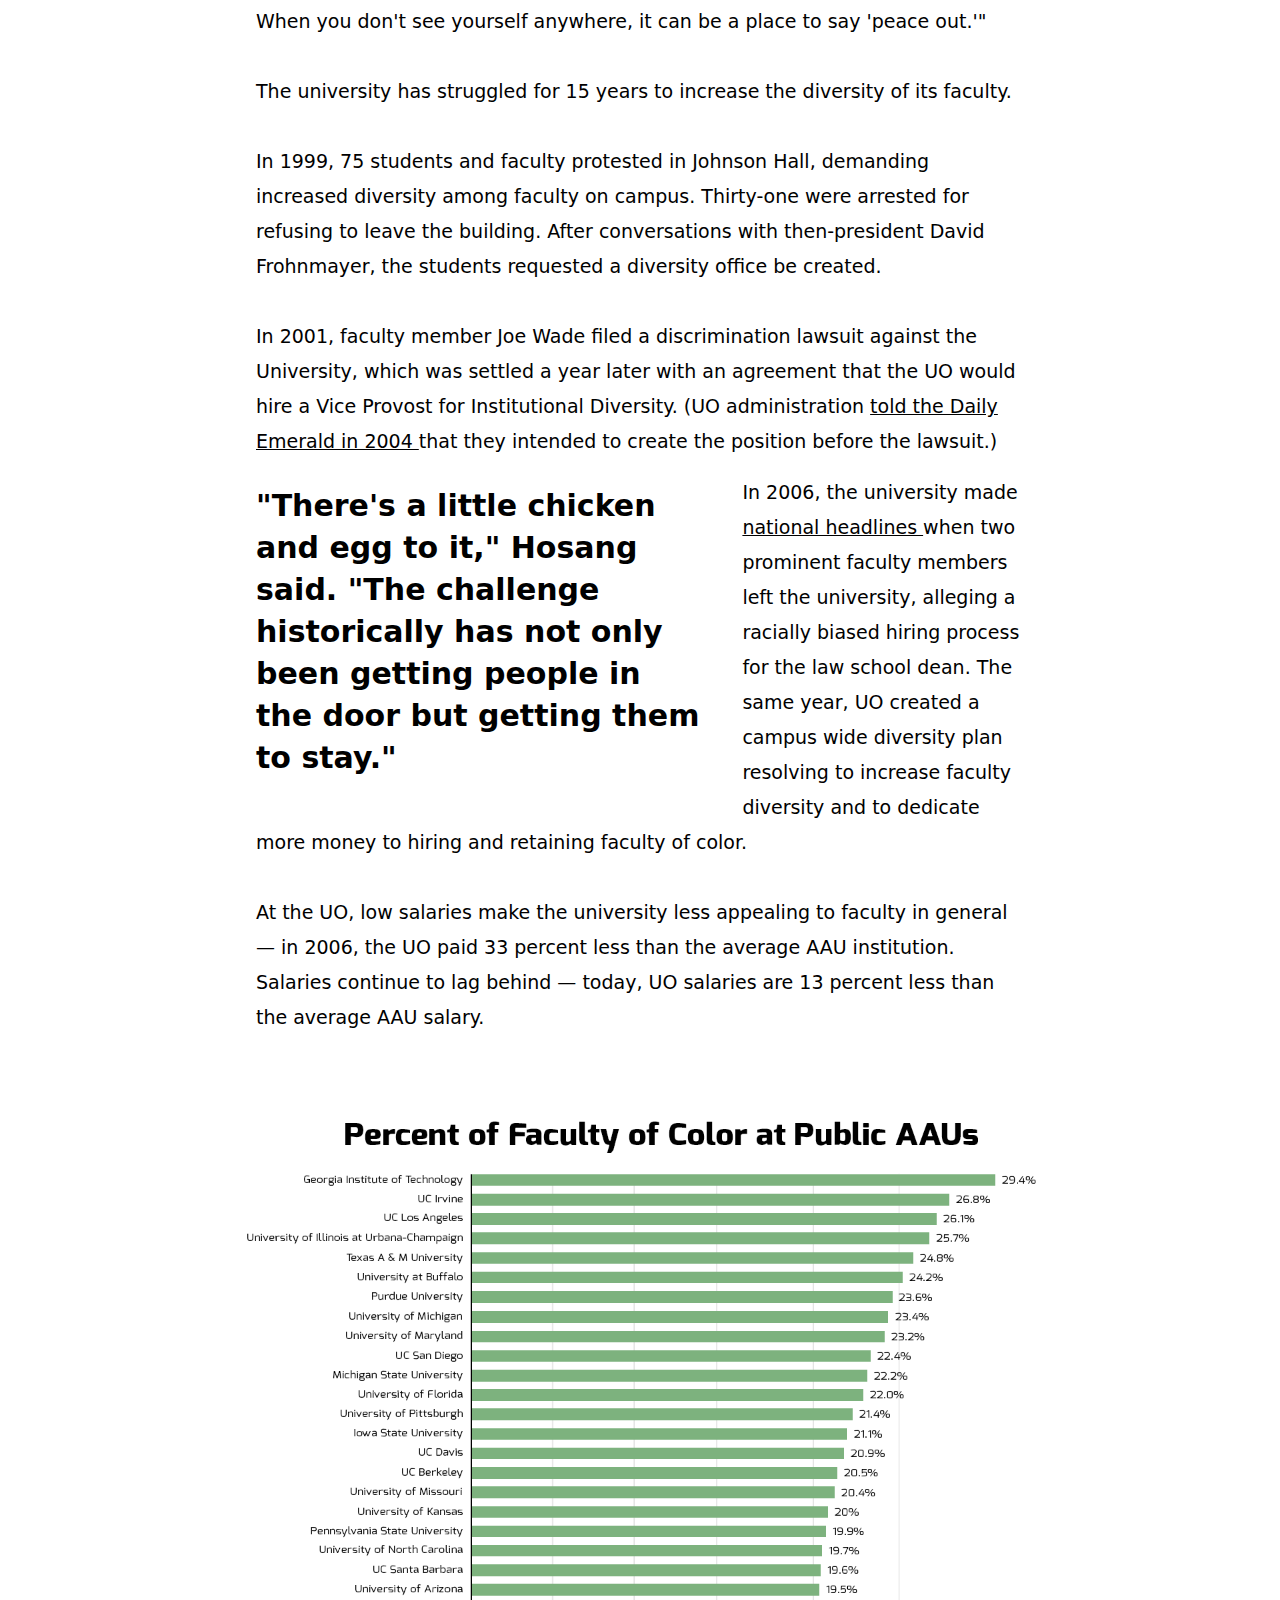
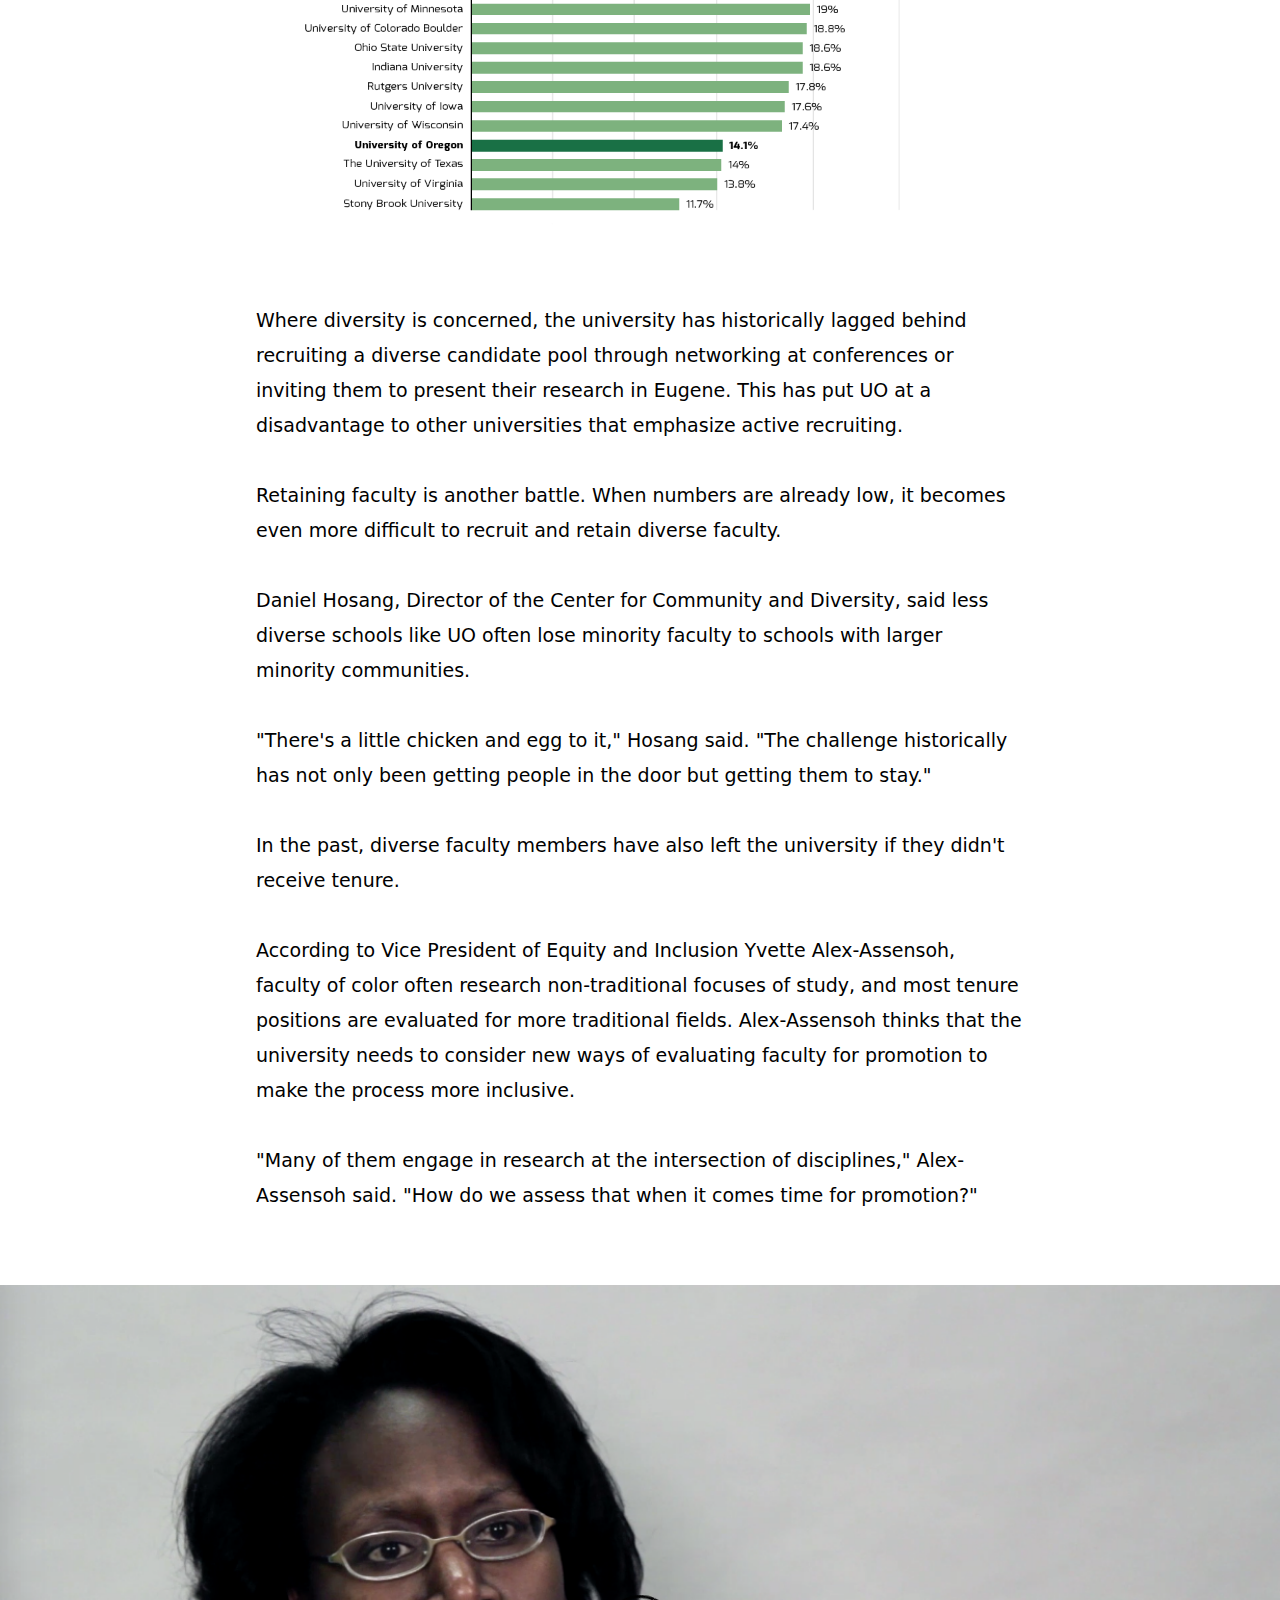
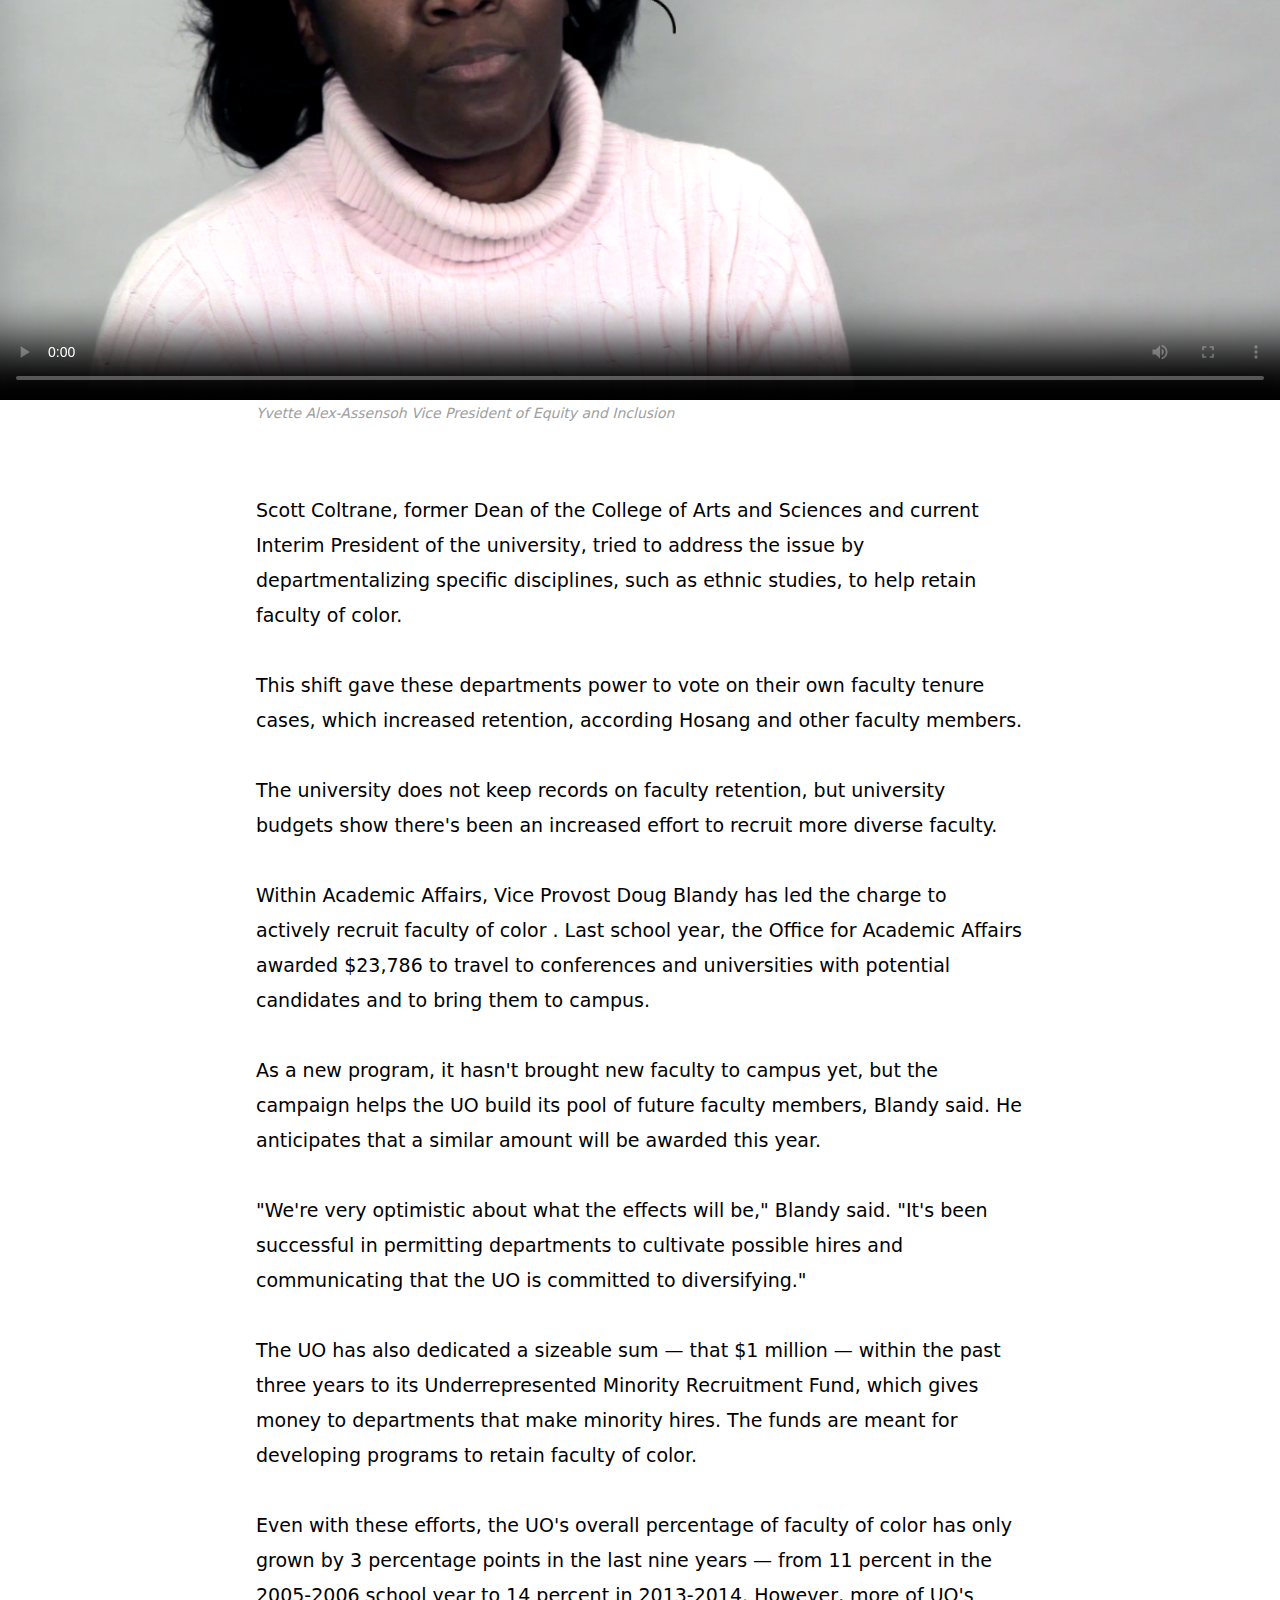
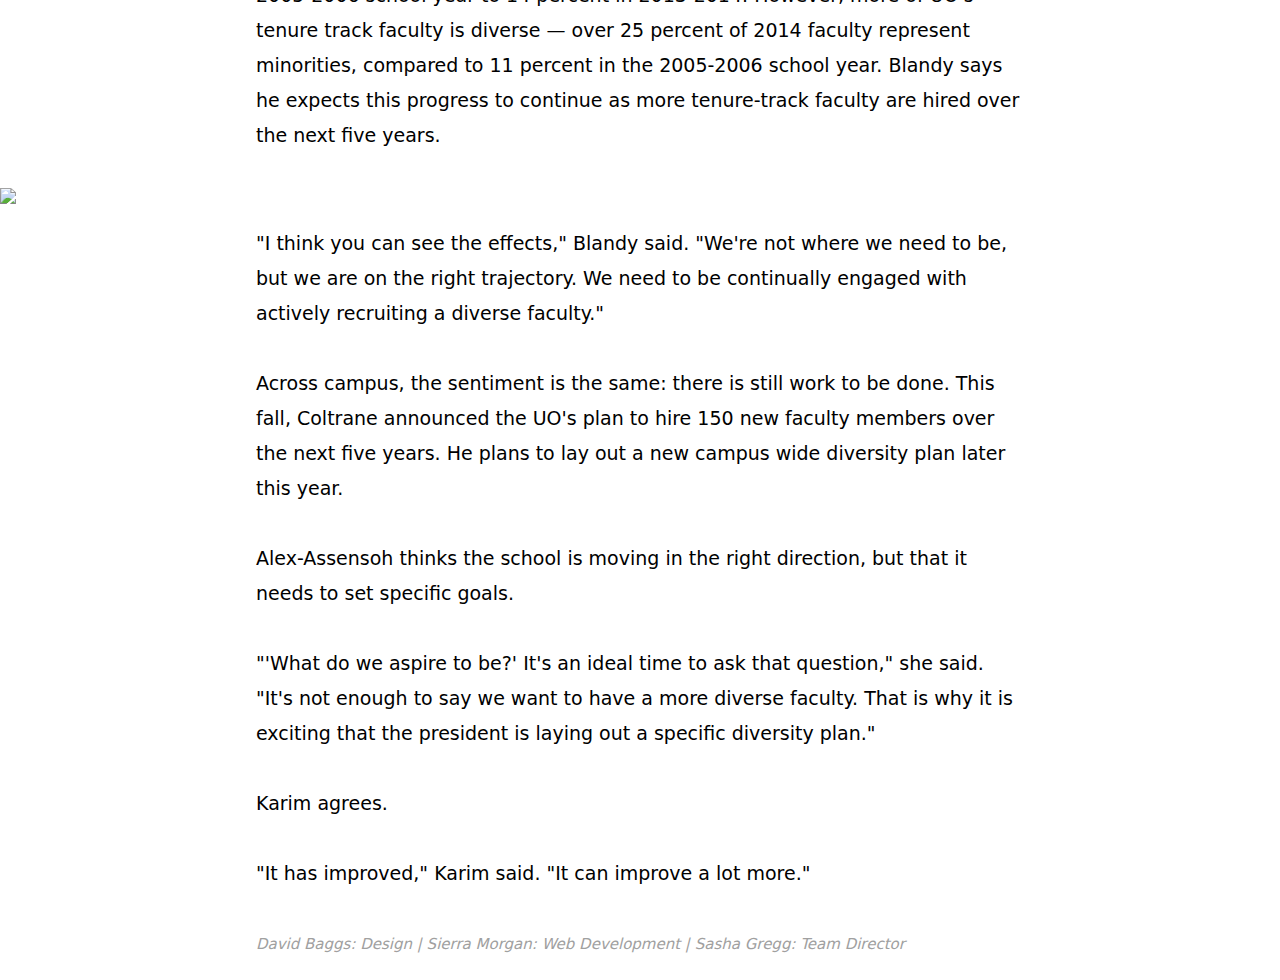
==== commit e0d6139e: "added cred" ====
--- a/index.html
+++ b/index.html
@@ -29,6 +29,13 @@
 </span>
 </br>
 </br>
+<p class="text" id="byLine"><em>Video by Alyssa Veigel |  
+Header by Kenneth Osborn
+</em>
+</p>
+</br>
+</br>
+<p class="text">
     When Lamia Karim came to the University of Oregon, she was one of the few South Asian faculty members on campus. The Bangladesh native came to the United States in 1980 and arrived at UO in 2003. As one of the few faculty of color on campus, she felt isolated and marginalized in a dominantly white community. Though Karim had taught at majority white campuses before, she says UO was different because it was less diverse - both on campus and in the wider Eugene area. 
 </br>
 </br>
@@ -50,7 +57,7 @@
             <source src="img/Innovation_Lamina_1.webm"></source>
         </video>
  </div>
-  <p class="capt"> LAMIA KARIM ASSOCIATE PROFESSOR & ASSOCIATE DEPARTMENT HEAD</p>
+  <p class="capt"><em>Lamia Karim Associate Professor & Associate Department Head</em></p>
 </br>
 </br>
 </br>
@@ -157,6 +164,7 @@
 <source src="img/Innovation_Yvette_1.webm" width="100%"></source>
 </video>
 </div>
+<p class="capt"><em>Yvette Alex-Assensoh Vice President of Equity and Inclusion</em></p>
 </br>
 </br>
 </br>
@@ -211,8 +219,7 @@
 </p> 
 </br>
 </br>
-<p class="text" id="byLine"><em>Video by Alyssa Veigel &   
-Header by Kenneth Osborn
+<p class="text" id="byLine"><em>David Baggs: Design | Sierra Morgan: Web Development | Sasha Gregg: Team Director
 </em>
 </p>
 </br>
--- a/css/style.css
+++ b/css/style.css
@@ -88,10 +88,12 @@
     padding-left: 20%;
     padding-right: 20%;
     position: relative;
+    color: #A0A0A0;
     font-family:  'Segoe UI', Frutiger, 'Frutiger Linotype', 'Dejavu Sans', 'Helvetica Neue', Arial, sans-serif;
 }
 #byLine{
     font-size: 15px;
+    color: #A0A0A0;
 }
 
 
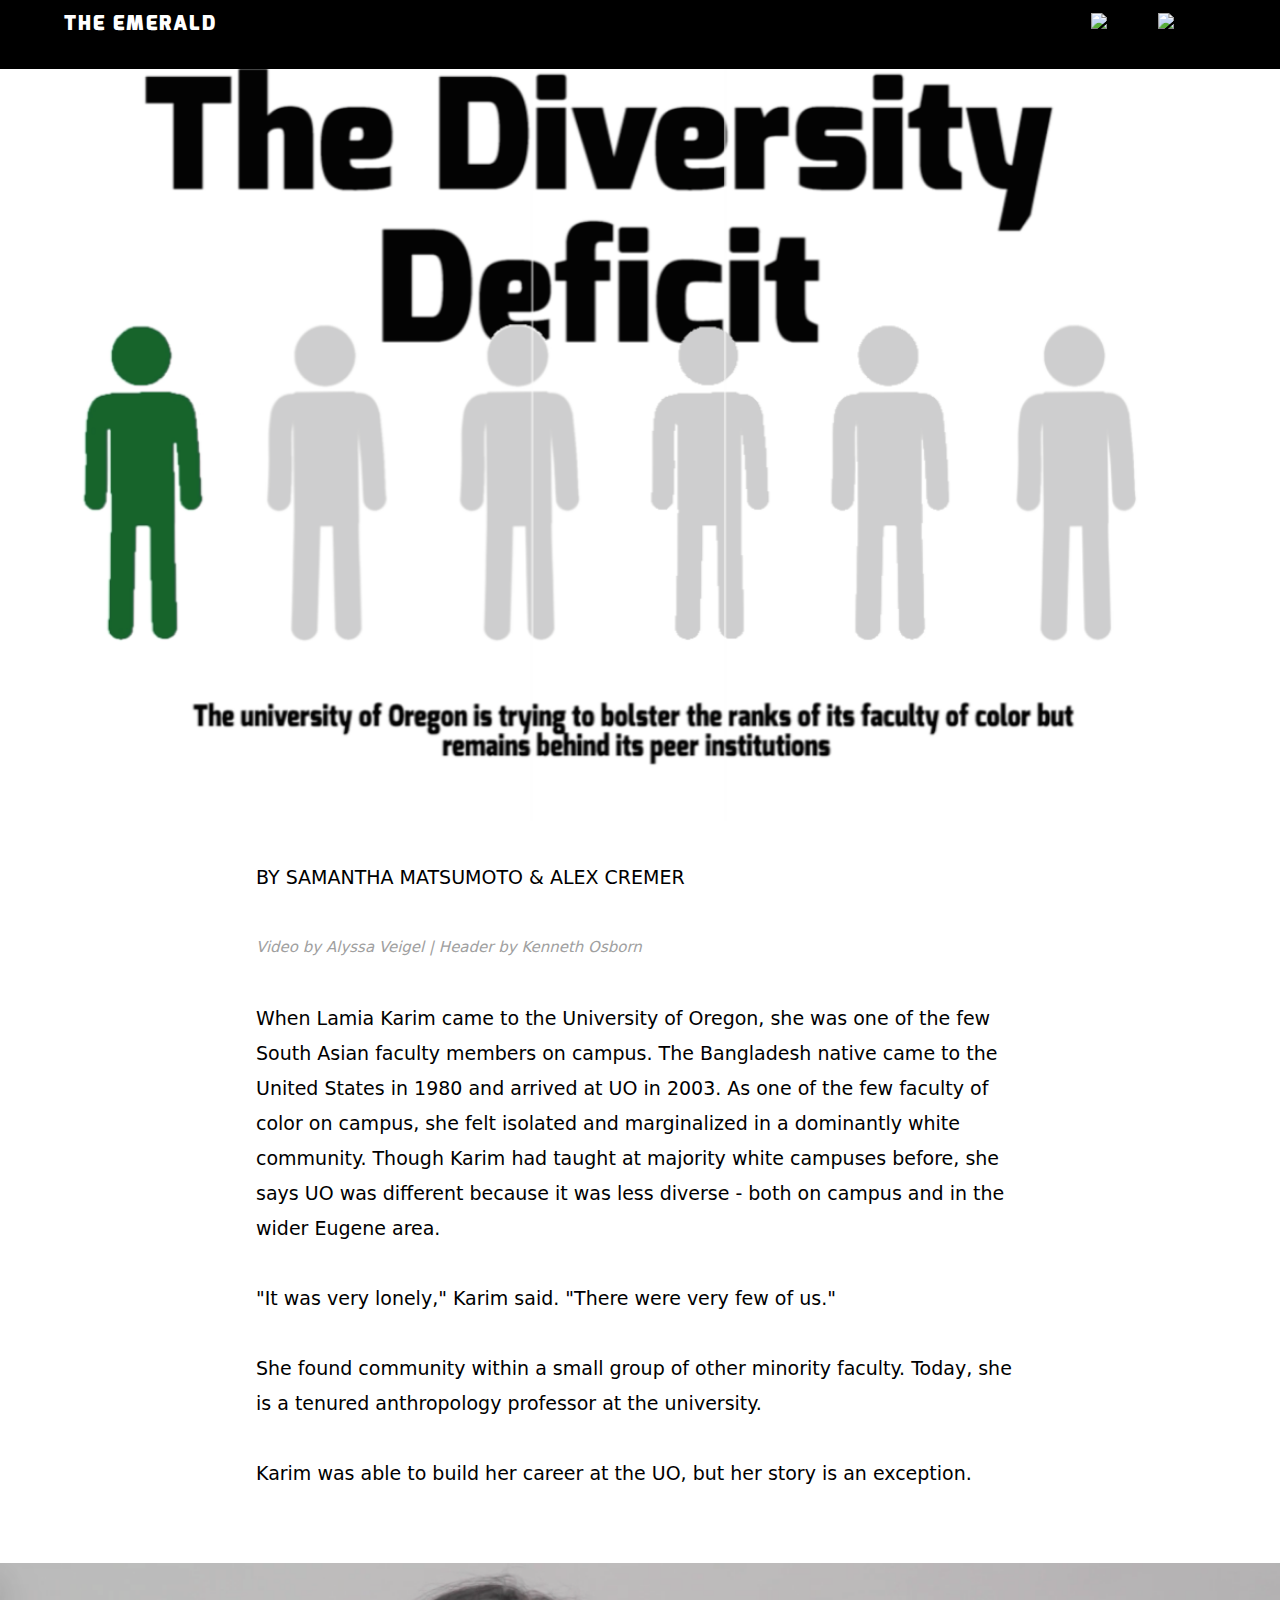
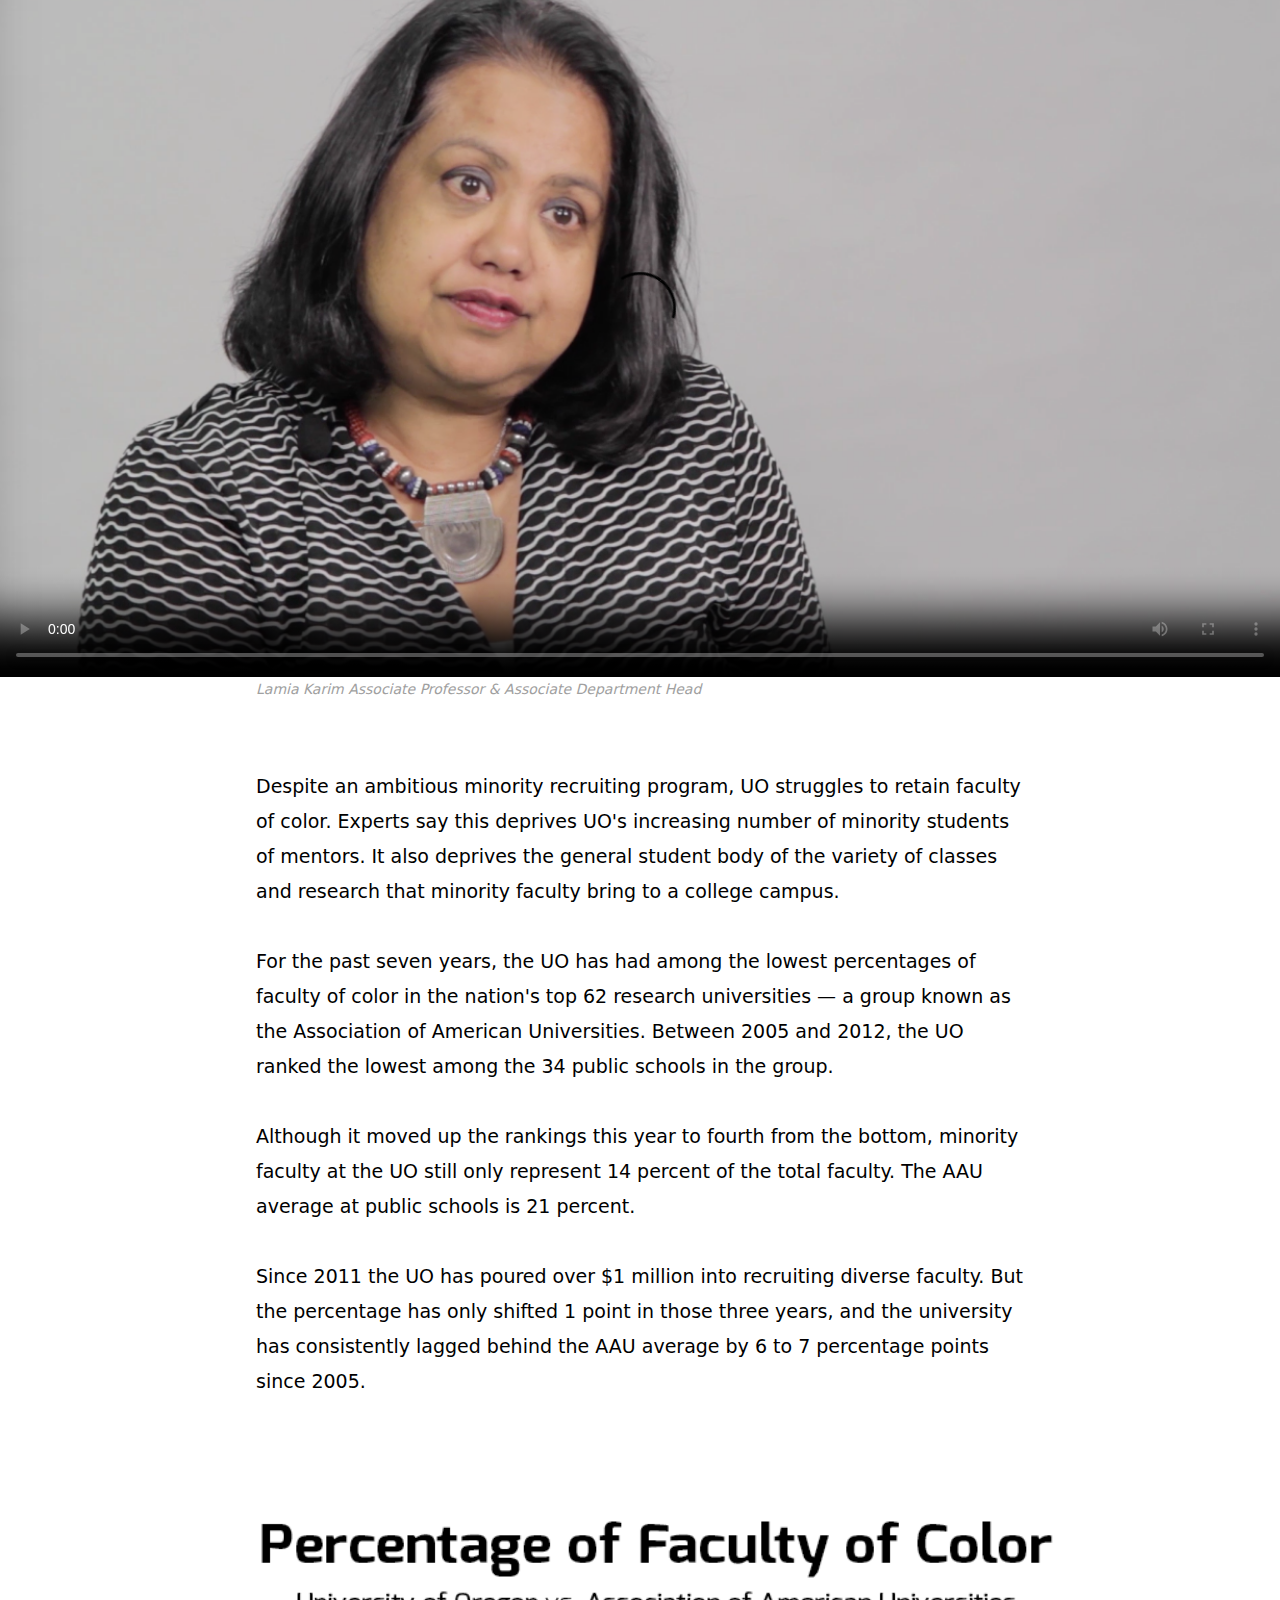
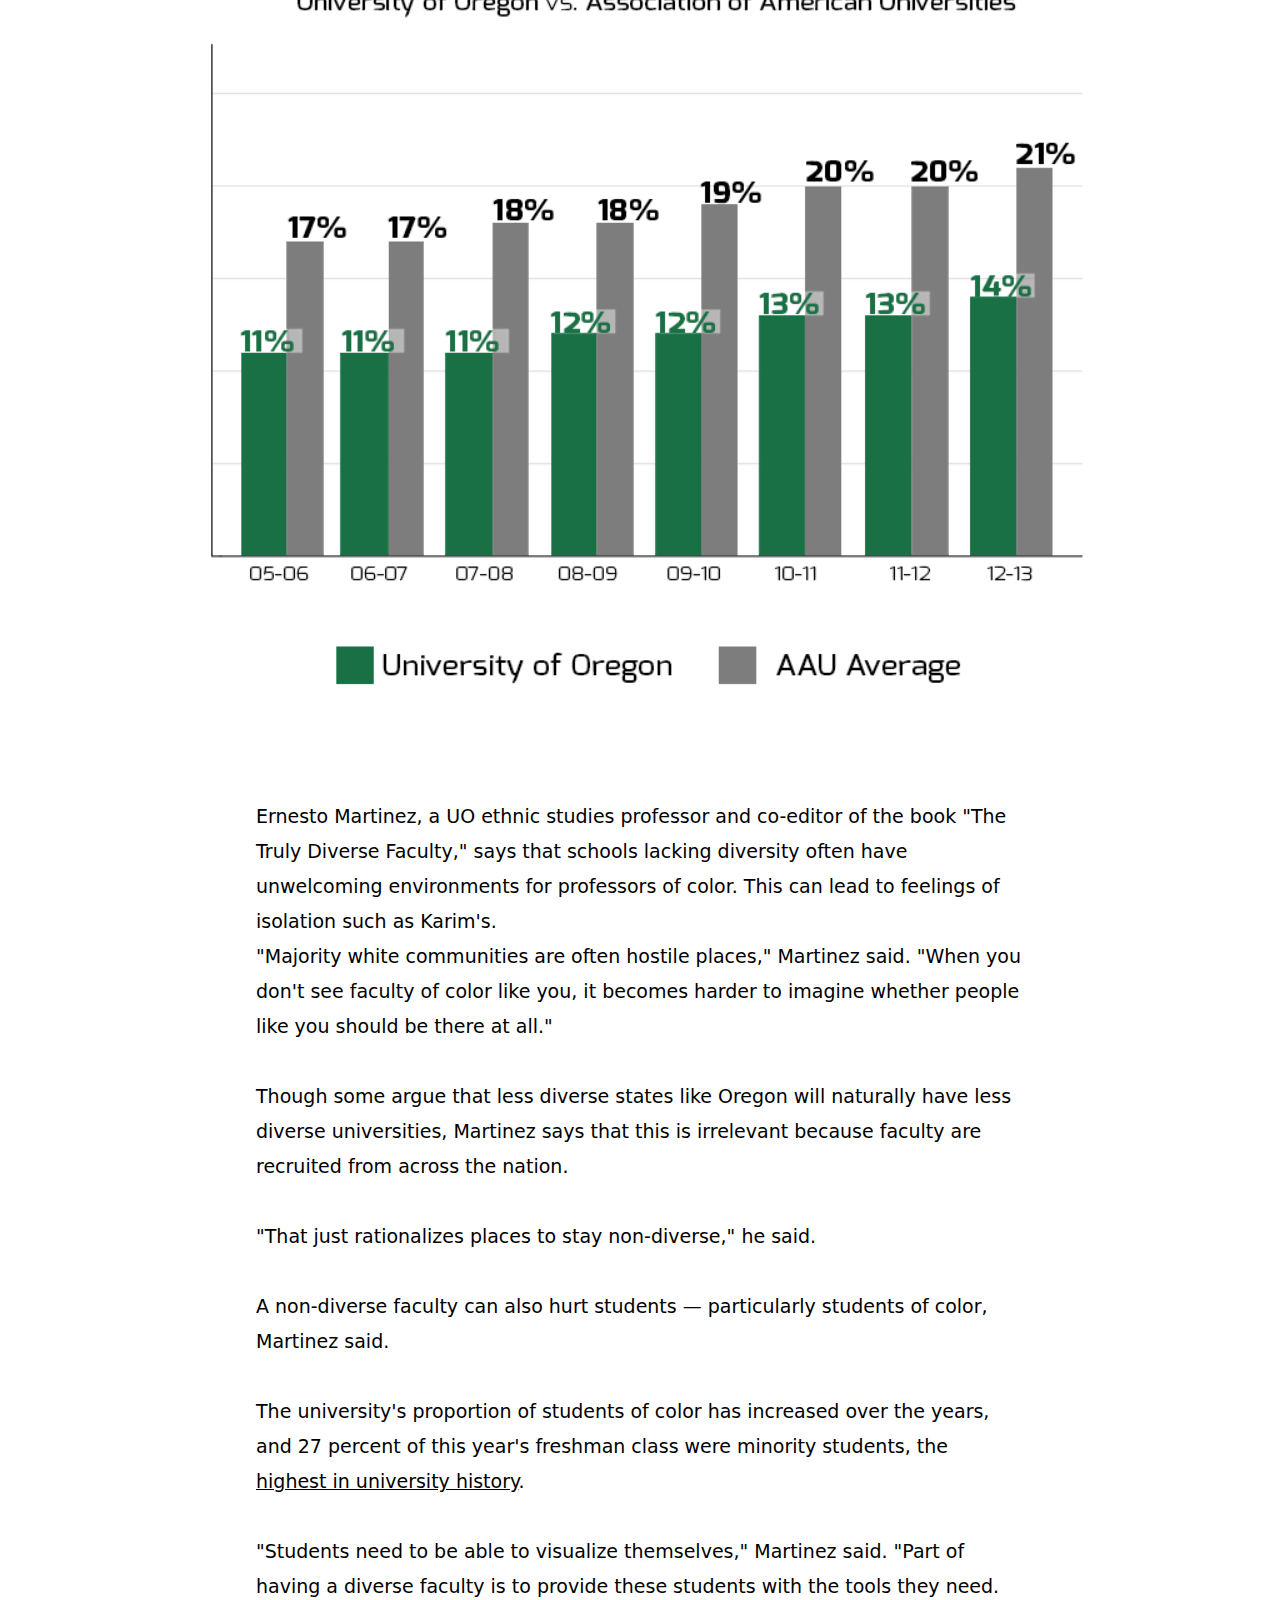
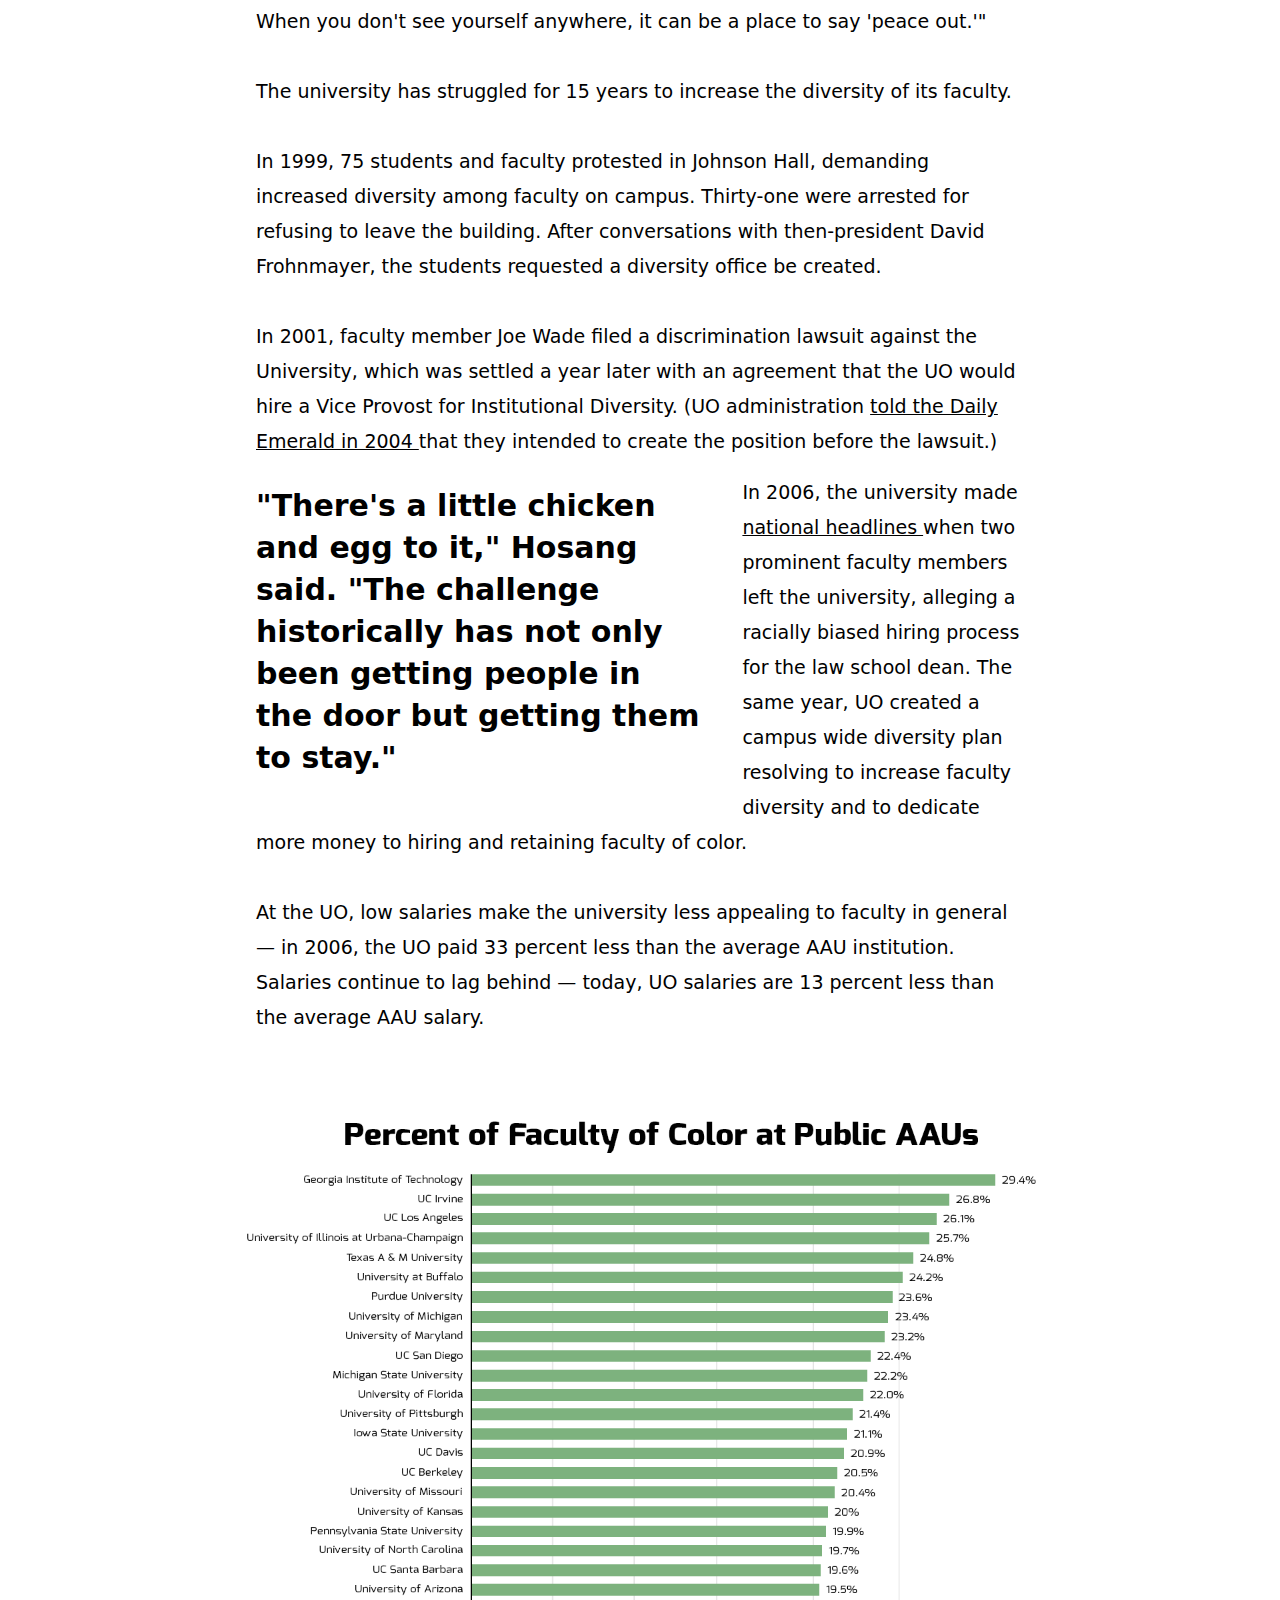
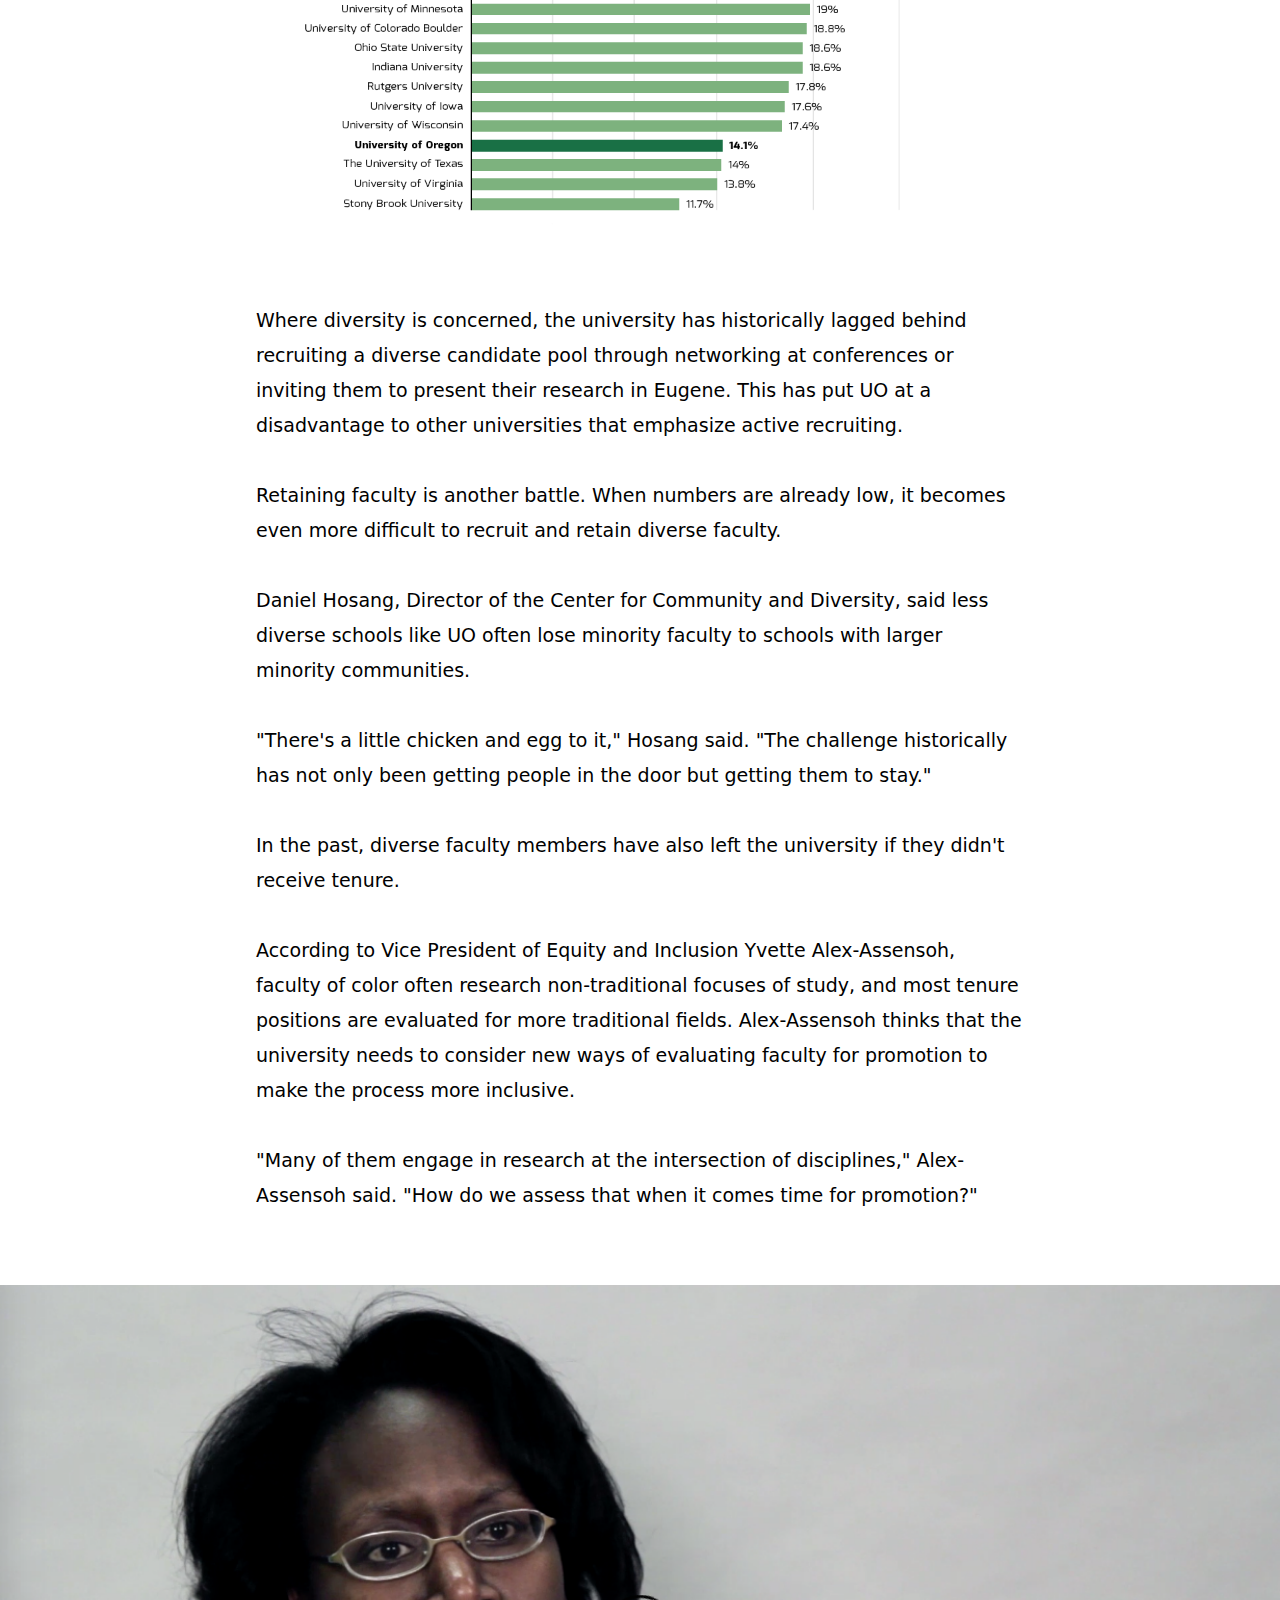
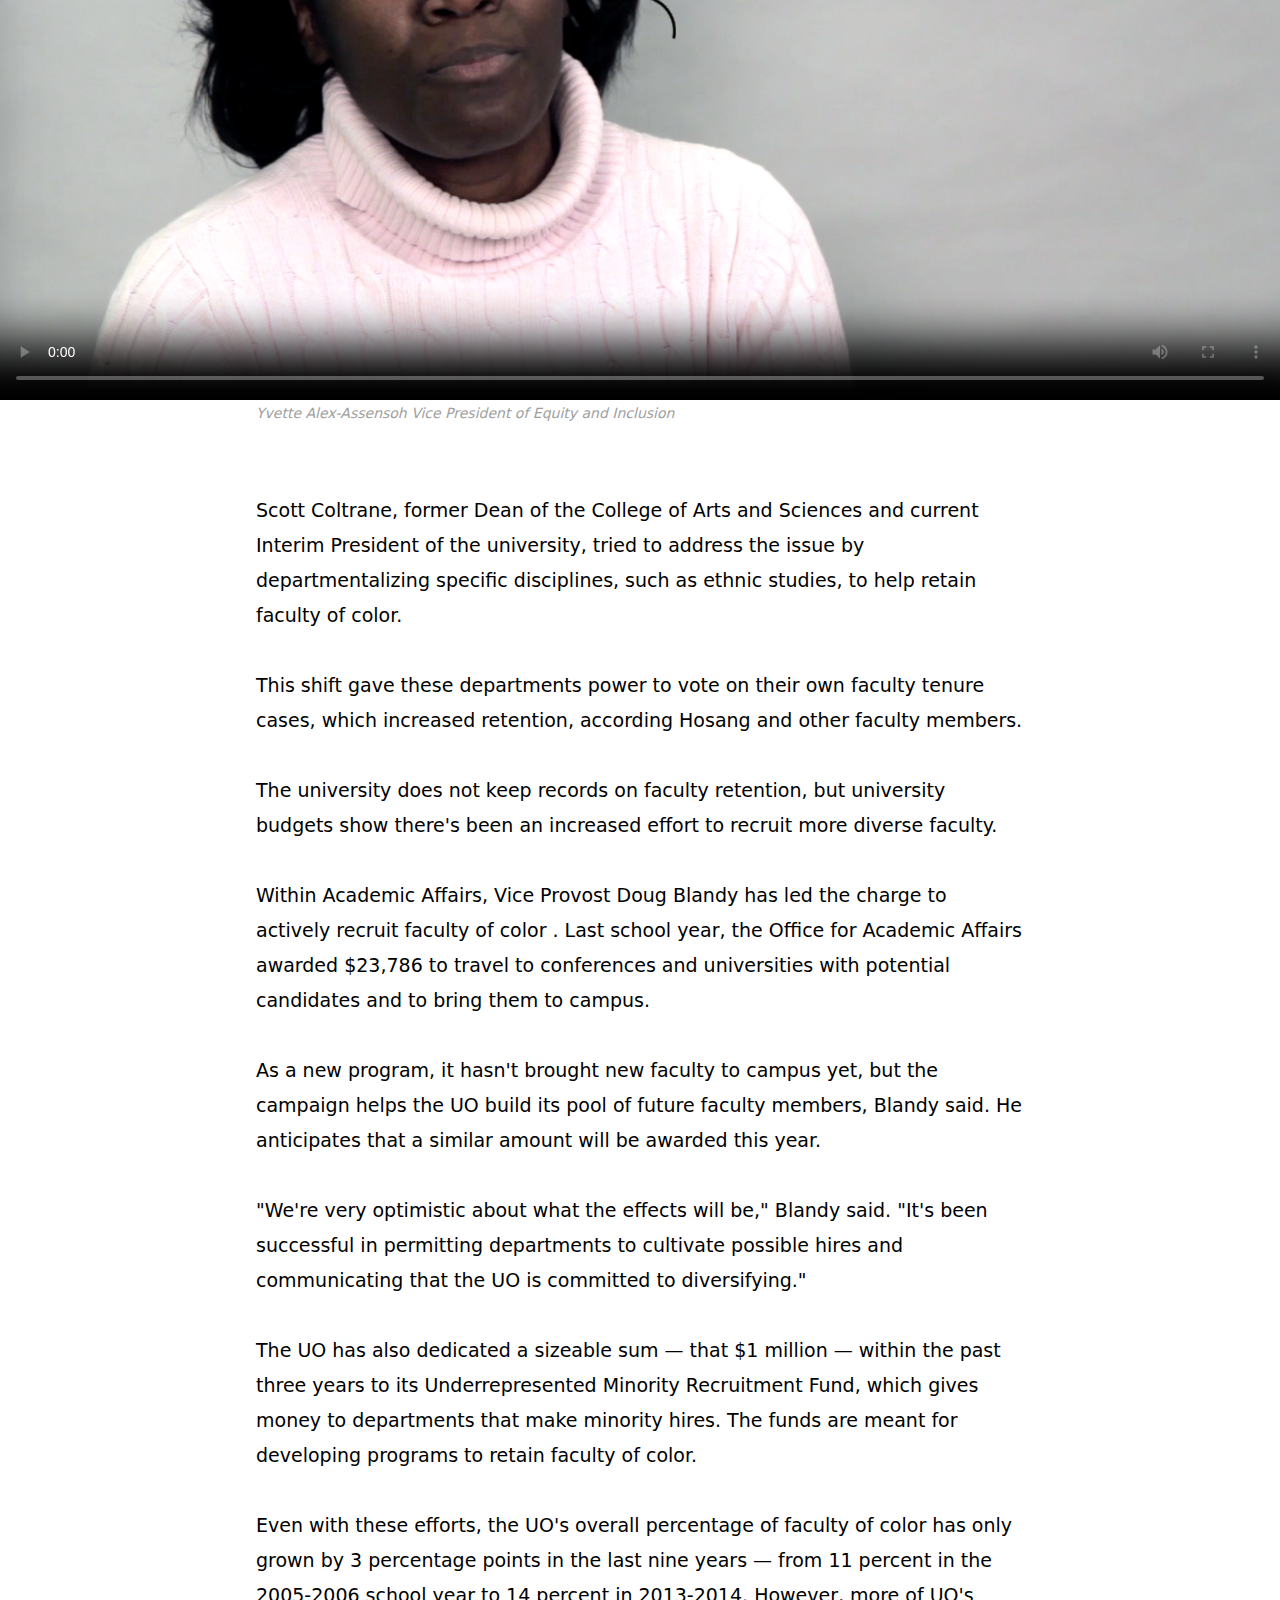
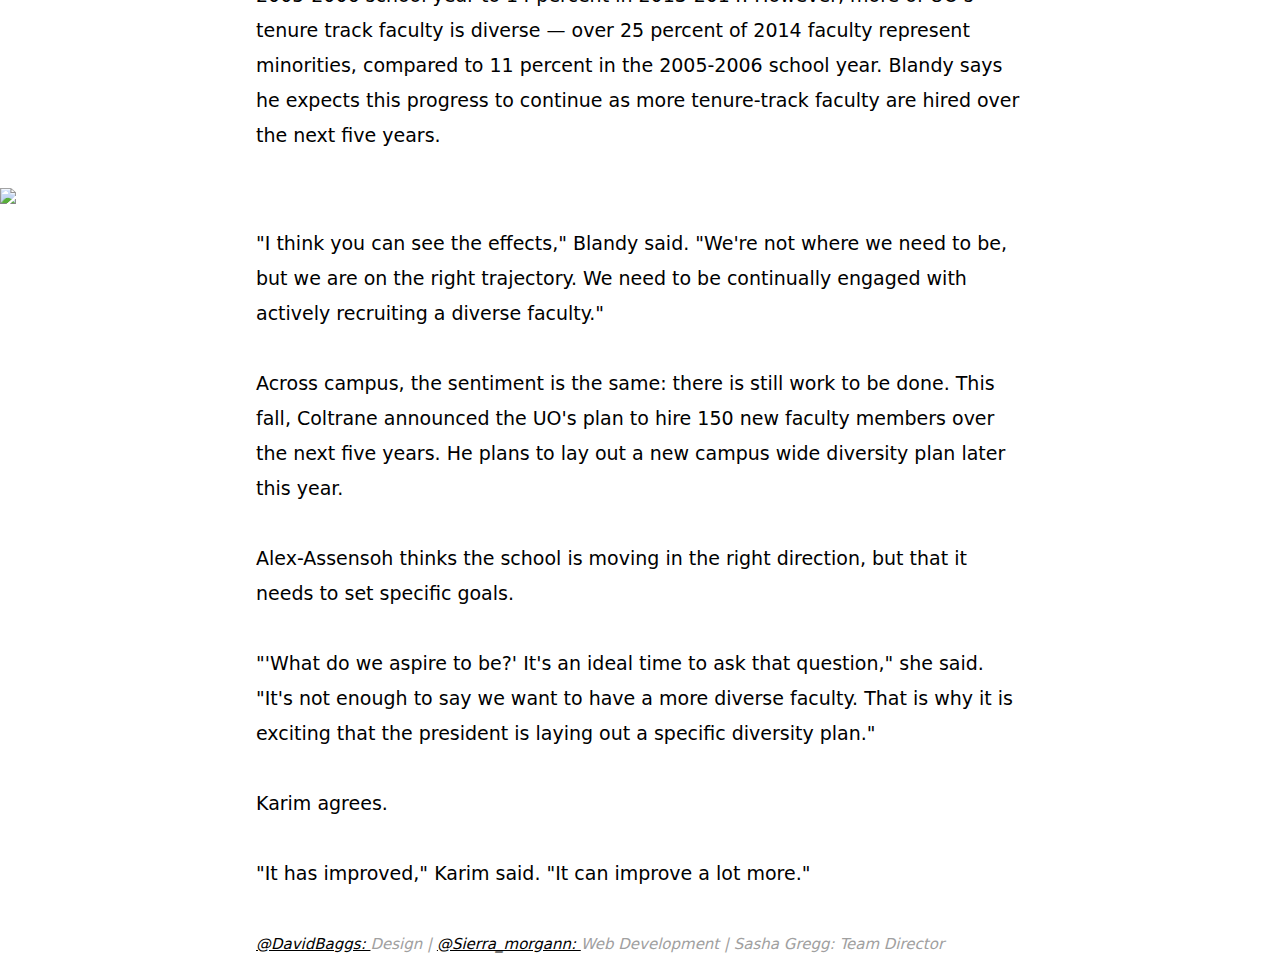
==== commit 20d80791: "added anylitics" ====
--- a/index.html
+++ b/index.html
@@ -9,221 +9,154 @@
     <link rel="stylesheet" href="css/responsiveTabView.css" media="screen and (max-width: 1200px)">
     <script type="text/javascript" src="
       js/jQuery/jquery-2.1.1.js"></script>
+      <script>
+  (function(i,s,o,g,r,a,m){i['GoogleAnalyticsObject']=r;i[r]=i[r]||function(){
+  (i[r].q=i[r].q||[]).push(arguments)},i[r].l=1*new Date();a=s.createElement(o),
+  m=s.getElementsByTagName(o)[0];a.async=1;a.src=g;m.parentNode.insertBefore(a,m)
+  })(window,document,'script','//www.google-analytics.com/analytics.js','ga');
+
+  ga('create', 'UA-56398960-1', 'auto');
+  ga('send', 'pageview');
+
+</script>
 </head>
 <body>
     <div class="banner"> <a target="blank" href="http://dailyemerald.com/" id="logo">THE EMERALD
       </a>  <a id="twitter" target="blank" href="http://twitter.com/home?status= http://emrld.co/1y085Ul+@DailyEmerald"><img src="img/twitter.png"></a>
  <a id="fb" target="blank" href="https://www.facebook.com/dailyemerald"><img src="img/facebook.png"></a>
+
     </div>
-<div id="gifhead">
-    <video style="width:100%;" poster="img/poster.png" autoplay>
+    <div id="gifhead">
+        <video style="width:100%;" poster="img/poster.png" autoplay>
             <source src="img/InnovationAnimation_3.webm"></source>
             <source src="img/InnovationAnimation_3.mp4"></source>
-    </video>
-</div>
-<p class="text">
-</br>
-
+        </video>
+    </div>
+    <p class="text">
+        </br>
 <span>  
     BY SAMANTHA MATSUMOTO & ALEX CREMER 
 </span>
-</br>
-</br>
-<p class="text" id="byLine"><em>Video by Alyssa Veigel |  
+
+        </br>
+        </br>
+        <p class="text" id="byLine"><em>Video by Alyssa Veigel |  
 Header by Kenneth Osborn
 </em>
-</p>
-</br>
-</br>
-<p class="text">
-    When Lamia Karim came to the University of Oregon, she was one of the few South Asian faculty members on campus. The Bangladesh native came to the United States in 1980 and arrived at UO in 2003. As one of the few faculty of color on campus, she felt isolated and marginalized in a dominantly white community. Though Karim had taught at majority white campuses before, she says UO was different because it was less diverse - both on campus and in the wider Eugene area. 
-</br>
-</br>
-    &quotIt was very lonely,&quot Karim said. &quotThere were very few of us.&quot
-</br>
-</br>
-    She found community within a small group of other minority faculty. Today, she is a tenured anthropology professor at the university. 
-</br>
-</br>
-    Karim was able to build her career at the UO, but her story is an exception. 
-    </p>
-</br>
-</br>
-</br>
-</br>
- <div id="videoHolder">
-        <video style="width:100%;" controls poster="img/poster1.png" preload="auto">
-            <source src="img/InnovationLamina.mp4"></source>
-            <source src="img/Innovation_Lamina_1.webm"></source>
-        </video>
- </div>
-  <p class="capt"><em>Lamia Karim Associate Professor & Associate Department Head</em></p>
-</br>
-</br>
-</br>
-</br>
-    <p class="text">
-    Despite an ambitious minority recruiting program, UO struggles to retain faculty of color. Experts say this deprives UO&#39;s increasing number of minority students of mentors. It also deprives the general student body of the variety of classes and research that minority faculty bring to a college campus.
-</br>
-</br>
-    For the past seven years, the UO has had among the lowest percentages of faculty of color in the nation&#39;s top 62 research universities &#8212; a group known as the Association of American Universities. Between 2005 and 2012, the UO ranked the lowest among the 34 public schools in the group. 
-</br>
-</br>
-    Although it moved up the rankings this year to fourth from the bottom, minority faculty at the UO still only represent 14 percent of the total faculty. The AAU average at public schools is 21 percent. 
-</br>
-</br>
-    Since 2011 the UO has poured over $1 million into recruiting diverse faculty. But the percentage has only shifted 1 point in those three years, and the university has consistently lagged behind the AAU average by 6 to 7 percentage points since 2005.
-</p>
-<div id="graph1">
-        <img style="width: 100%; height: 0%;" src="img/FINAL1.png">
-    </div>
-</br>
-</br>
-<p class="text">
-    Ernesto Martinez, a UO ethnic studies professor and co-editor of the book &quotThe Truly Diverse Faculty,&quot says that schools lacking diversity often have unwelcoming environments for professors of color. This can lead to feelings of isolation such as Karim&#39;s. 
 
-</br>
-    &quotMajority white communities are often hostile places,&quot Martinez said. &quotWhen you don&#39;t see faculty of color like you, it becomes harder to imagine whether people like you should be there at all.&quot 
-</br>
-</br>
-    Though some argue that less diverse states like Oregon will naturally have less diverse universities, Martinez says that this is irrelevant because faculty are recruited from across the nation. 
-</br>
-</br>
-    &quotThat just rationalizes places to stay non-diverse,&quot he said. 
-</br>
-</br>
-    A non-diverse faculty can also hurt students &#8212; particularly students of color, Martinez said.
-</br>
-</br>
-    The university&#39;s proportion of students of color has increased over the years, and 27 percent of this year&#39;s freshman class were minority students, the <a href="http://www.google.com/url?q=http%3A%2F%2Fdailyemerald.com%2F2014%2F09%2F29%2Fthe-changing-face-of-the-freshman-class%2F&sa=D&sntz=1&usg=AFQjCNG3-Pqre1jpYi6W_PNbzsmIeFZl7w" target="_blank">highest in university history</a>. 
-</br>
-</br>
-    &quotStudents need to be able to visualize themselves,&quot Martinez said. &quotPart of having a diverse faculty is to provide these students with the tools they need. When you don&#39;t see yourself anywhere, it can be a place to say &#39;peace out.&#39;&quot 
-</br>
-</br>
-    The university has struggled for 15 years to increase the diversity of its faculty. 
-</br>
-</br>
-    In 1999, 75 students and faculty protested in Johnson Hall, demanding increased diversity among faculty on campus. Thirty-one were arrested for refusing to leave the building. After conversations with then-president David Frohnmayer, the students requested a diversity office be created.
-</br>
-</br>
-    In 2001, faculty member Joe Wade filed a discrimination lawsuit against the University, which was settled a year later with an agreement that the UO would hire a Vice Provost for Institutional Diversity. (UO administration <a href="http://www.google.com/url?q=http%3A%2F%2Fdailyemerald.com%2F2004%2F06%2F04%2Fdiversity-position-stems-from-lawsuit%2F&sa=D&sntz=1&usg=AFQjCNGS1n5U5RBeFk90SGqc4U0AqVKufw" target="_blank">told the Daily Emerald in 2004 </a> that they intended to create the position before the lawsuit.) 
-     
-<aside id="pullQuote">
-            <div><strong> &quotThere&#39;s a little chicken and egg to it,&quot Hosang said.
+        </p>
+        </br>
+        </br>
+        <p class="text">When Lamia Karim came to the University of Oregon, she was one of the few South Asian faculty members on campus. The Bangladesh native came to the United States in 1980 and arrived at UO in 2003. As one of the few faculty of color on campus, she felt isolated and marginalized in a dominantly white community. Though Karim had taught at majority white campuses before, she says UO was different because it was less diverse - both on campus and in the wider Eugene area.</br>
+            </br>&quotIt was very lonely,&quot Karim said. &quotThere were very few of us.&quot</br>
+            </br>She found community within a small group of other minority faculty. Today, she is a tenured anthropology professor at the university.</br>
+            </br>Karim was able to build her career at the UO, but her story is an exception.</p>
+        </br>
+        </br>
+        </br>
+        </br>
+        <div id="videoHolder">
+            <video style="width:100%;" controls poster="img/poster1.png" preload="auto">
+                <source src="img/InnovationLamina.mp4"></source>
+                <source src="img/Innovation_Lamina_1.webm"></source>
+            </video>
+        </div>
+        <p class="capt"><em>Lamia Karim Associate Professor & Associate Department Head</em>
+        </p>
+        </br>
+        </br>
+        </br>
+        </br>
+        <p class="text">Despite an ambitious minority recruiting program, UO struggles to retain faculty of color. Experts say this deprives UO&#39;s increasing number of minority students of mentors. It also deprives the general student body of the variety of classes and research that minority faculty bring to a college campus.</br>
+            </br>For the past seven years, the UO has had among the lowest percentages of faculty of color in the nation&#39;s top 62 research universities &#8212; a group known as the Association of American Universities. Between 2005 and 2012, the UO ranked the lowest among the 34 public schools in the group.</br>
+            </br>Although it moved up the rankings this year to fourth from the bottom, minority faculty at the UO still only represent 14 percent of the total faculty. The AAU average at public schools is 21 percent.</br>
+            </br>Since 2011 the UO has poured over $1 million into recruiting diverse faculty. But the percentage has only shifted 1 point in those three years, and the university has consistently lagged behind the AAU average by 6 to 7 percentage points since 2005.</p>
+        <div id="graph1">
+            <img style="width: 100%; height: 0%;" src="img/FINAL1.png">
+        </div>
+        </br>
+        </br>
+        <p class="text">Ernesto Martinez, a UO ethnic studies professor and co-editor of the book &quotThe Truly Diverse Faculty,&quot says that schools lacking diversity often have unwelcoming environments for professors of color. This can lead to feelings of isolation such as Karim&#39;s.</br>&quotMajority white communities are often hostile places,&quot Martinez said. &quotWhen you don&#39;t see faculty of color like you, it becomes harder to imagine whether people like you should be there at all.&quot</br>
+            </br>Though some argue that less diverse states like Oregon will naturally have less diverse universities, Martinez says that this is irrelevant because faculty are recruited from across the nation.</br>
+            </br>&quotThat just rationalizes places to stay non-diverse,&quot he said.</br>
+            </br>A non-diverse faculty can also hurt students &#8212; particularly students of color, Martinez said.</br>
+            </br>The university&#39;s proportion of students of color has increased over the years, and 27 percent of this year&#39;s freshman class were minority students, the <a class="plink" href="http://www.google.com/url?q=http%3A%2F%2Fdailyemerald.com%2F2014%2F09%2F29%2Fthe-changing-face-of-the-freshman-class%2F&sa=D&sntz=1&usg=AFQjCNG3-Pqre1jpYi6W_PNbzsmIeFZl7w" target="_blank">highest in university history</a>.</br>
+            </br>&quotStudents need to be able to visualize themselves,&quot Martinez said. &quotPart of having a diverse faculty is to provide these students with the tools they need. When you don&#39;t see yourself anywhere, it can be a place to say &#39;peace out.&#39;&quot</br>
+            </br>The university has struggled for 15 years to increase the diversity of its faculty.</br>
+            </br>In 1999, 75 students and faculty protested in Johnson Hall, demanding increased diversity among faculty on campus. Thirty-one were arrested for refusing to leave the building. After conversations with then-president David Frohnmayer, the students requested a diversity office be created.</br>
+            </br>In 2001, faculty member Joe Wade filed a discrimination lawsuit against the University, which was settled a year later with an agreement that the UO would hire a Vice Provost for Institutional Diversity. (UO administration <a class="plink" href="http://www.google.com/url?q=http%3A%2F%2Fdailyemerald.com%2F2004%2F06%2F04%2Fdiversity-position-stems-from-lawsuit%2F&sa=D&sntz=1&usg=AFQjCNGS1n5U5RBeFk90SGqc4U0AqVKufw" target="_blank">told the Daily Emerald in 2004 </a> that they intended to create the position before the lawsuit.)
+            <aside id="pullQuote">
+                <div><strong> &quotThere&#39;s a little chicken and egg to it,&quot Hosang said.
     &quotThe challenge historically has not only been getting people in the door but getting them to stay.&quot</strong>
-            </div>
-</aside>
-</p>
-<p class="text">
-    In 2006, the university made <a href="http://www.google.com/url?q=http%3A%2F%2Fdiverseeducation.com%2Farticle%2F5839%2F&sa=D&sntz=1&usg=AFQjCNG7_RTc2ZZ-mzjc1NePZiel8bJaNQ" target="_blank">national headlines </a> when two prominent faculty members left the university, alleging a racially biased hiring process for the law school dean. The same year, UO created a campus wide diversity plan resolving to increase faculty diversity and to dedicate more money to hiring and retaining faculty of color. 
-</br>
-</br>
-    At the UO, low salaries make the university less appealing to faculty in general &#8212; in 2006, the UO paid 33 percent less than the average AAU institution. Salaries continue to lag behind &#8212; today, UO salaries are 13 percent less than the average AAU salary. 
-</p>
-</br>
-</br>
-</br>
-</br>
-<div id="graph3">
-        <img style="width: 100%; height: auto;"src="img/FINAL2.png">
- </div>
-</br>
-</br>
-</br>
-</br>
-<p class="text">
-    Where diversity is concerned, the university has historically lagged behind recruiting a diverse candidate pool through networking at conferences or inviting them to present their research in Eugene. This has put UO at a disadvantage to other universities that emphasize active recruiting. 
-</br>
-</br>
-    Retaining faculty is another battle. When numbers are already low, it becomes even more difficult to recruit and retain diverse faculty. 
-</br>
-</br>
-    Daniel Hosang, Director of the Center for Community and Diversity, said less diverse schools like UO often lose minority faculty to schools with larger minority communities.
-</br>
-</br>
-    &quotThere&#39;s a little chicken and egg to it,&quot Hosang said.
-    &quotThe challenge historically has not only been getting people in the door but getting them to stay.&quot
-</br>    
-</br>
-    In the past, diverse faculty members have also left the university if they didn&#39;t receive tenure. 
-</br>
-</br>
-    According to Vice President of Equity and Inclusion Yvette Alex-Assensoh, faculty of color often research non-traditional focuses of study, and most tenure positions are evaluated for more traditional fields. Alex-Assensoh thinks that the university needs to consider new ways of evaluating faculty for promotion to make the process more inclusive. 
-</br>
-</br>
-    &quotMany of them engage in research at the intersection of disciplines,&quot Alex-Assensoh said. &quotHow do we assess that when it comes time for promotion?&quot 
-</p>
-</br>
-</br>
-</br>
-</br>
-<div id="videoCont">
-<video width="100%" preload="auto" poster="img/poster2.png" controls>
-<source src="img/InnovationYvette.mp4" width="100%"></source>
-<source src="img/Innovation_Yvette_1.webm" width="100%"></source>
-</video>
-</div>
-<p class="capt"><em>Yvette Alex-Assensoh Vice President of Equity and Inclusion</em></p>
-</br>
-</br>
-</br>
-</br>
-<p class="text" id="theTe">
-    Scott Coltrane, former Dean of the College of Arts and Sciences and current Interim President of the university, tried to address the issue by departmentalizing specific disciplines, such as ethnic studies, to help retain faculty of color. 
-</br>
-</br>
-    This shift gave these departments power to vote on their own faculty tenure cases, which increased retention, according Hosang and other faculty members.  
-</br>
-</br>
-    The university does not keep records on faculty retention, but university budgets show there&#39;s been an increased effort to recruit more diverse faculty. 
-</br>
-</br>
-    Within Academic Affairs, Vice Provost Doug Blandy has led the charge to actively recruit faculty of color . Last school year, the Office for Academic Affairs awarded $23,786 to travel to conferences and universities with potential candidates and to bring them to campus. 
-</br>
-</br>
-    As a new program, it hasn&#39;t brought new faculty to campus yet, but the campaign helps the UO build its pool of future faculty members, Blandy said. He anticipates that a similar amount will be awarded this year.
-</br>
-</br>
-    &quotWe&#39;re very optimistic about what the effects will be,&quot Blandy said. &quotIt&#39;s been successful in permitting departments to cultivate possible hires and communicating that the UO is committed to diversifying.&quot 
-</br>
-</br>
-    The UO has also dedicated a sizeable sum &#8212;  that $1 million &#8212; within the past three years to its Underrepresented Minority Recruitment Fund, which gives money to departments that make minority hires. The funds are meant for developing programs to retain faculty of color. 
-</br>
-</br>
-    Even with these efforts, the UO&#39;s overall percentage of faculty of color has only grown by 3 percentage points in the last nine years &#8212; from 11 percent in the 2005-2006 school year to 14 percent in 2013-2014. However, more of UO&#39;s tenure track faculty is diverse &#8212; over 25 percent of 2014 faculty represent minorities, compared to 11 percent in the 2005-2006 school year. Blandy says he expects this progress to continue as more tenure-track faculty are hired over the next five years.
-</br>
-</br>
-</p>
-<div id="graph2">
-        <img style="width: 100%; height: auto;" id="bGraph" src="img/UO_Breakdown_Final2.png">
- </div>
-</br>
-<p class="text">
-    &quotI think you can see the effects,&quot Blandy said. &quotWe&#39;re not where we need to be, but we are on the right trajectory. We need to be continually engaged with actively recruiting a diverse faculty.&quot 
-</br>
-</br>
-    Across campus, the sentiment is the same: there is still work to be done. This fall, Coltrane announced the UO&#39;s plan to hire 150 new faculty members over the next five years. He plans to lay out a new campus wide diversity plan later this year. 
-</br>
-</br>
-    Alex-Assensoh thinks the school is moving in the right direction, but that it needs to set specific goals. 
-</br>
-</br>
-   &quot&#39;What do we aspire to be?&#39; It&#39;s an ideal time to ask that question,&quot she said. &quotIt&#39;s not enough to say we want to have a more diverse faculty. That is why it is exciting that the president is laying out a specific diversity plan.&quot
-</br>
-</br>    
-   Karim agrees. 
-</br>
-</br>
-    &quotIt has improved,&quot Karim said. &quotIt can improve a lot more.&quot
-</p> 
-</br>
-</br>
-<p class="text" id="byLine"><em>David Baggs: Design | Sierra Morgan: Web Development | Sasha Gregg: Team Director
+
+                </div>
+            </aside>
+        </p>
+        <p class="text">In 2006, the university made <a class="plink" href="http://www.google.com/url?q=http%3A%2F%2Fdiverseeducation.com%2Farticle%2F5839%2F&sa=D&sntz=1&usg=AFQjCNG7_RTc2ZZ-mzjc1NePZiel8bJaNQ" target="_blank">national headlines </a> when two prominent faculty members left the university, alleging a racially biased hiring process for the law school dean. The same year, UO created a campus wide diversity plan resolving to increase faculty diversity and to dedicate more money to hiring and retaining faculty of color.</br>
+            </br>At the UO, low salaries make the university less appealing to faculty in general &#8212; in 2006, the UO paid 33 percent less than the average AAU institution. Salaries continue to lag behind &#8212; today, UO salaries are 13 percent less than the average AAU salary.</p>
+        </br>
+        </br>
+        </br>
+        </br>
+        <div id="graph3">
+            <img style="width: 100%; height: auto;" src="img/FINAL2.png">
+        </div>
+        </br>
+        </br>
+        </br>
+        </br>
+        <p class="text">Where diversity is concerned, the university has historically lagged behind recruiting a diverse candidate pool through networking at conferences or inviting them to present their research in Eugene. This has put UO at a disadvantage to other universities that emphasize active recruiting.</br>
+            </br>Retaining faculty is another battle. When numbers are already low, it becomes even more difficult to recruit and retain diverse faculty.</br>
+            </br>Daniel Hosang, Director of the Center for Community and Diversity, said less diverse schools like UO often lose minority faculty to schools with larger minority communities.</br>
+            </br>&quotThere&#39;s a little chicken and egg to it,&quot Hosang said. &quotThe challenge historically has not only been getting people in the door but getting them to stay.&quot</br>
+            </br>In the past, diverse faculty members have also left the university if they didn&#39;t receive tenure.</br>
+            </br>According to Vice President of Equity and Inclusion Yvette Alex-Assensoh, faculty of color often research non-traditional focuses of study, and most tenure positions are evaluated for more traditional fields. Alex-Assensoh thinks that the university needs to consider new ways of evaluating faculty for promotion to make the process more inclusive.</br>
+            </br>&quotMany of them engage in research at the intersection of disciplines,&quot Alex-Assensoh said. &quotHow do we assess that when it comes time for promotion?&quot</p>
+        </br>
+        </br>
+        </br>
+        </br>
+        <div id="videoCont">
+            <video width="100%" preload="auto" poster="img/poster2.png" controls>
+                <source src="img/InnovationYvette.mp4" width="100%"></source>
+                <source src="img/Innovation_Yvette_1.webm" width="100%"></source>
+            </video>
+        </div>
+        <p class="capt"><em>Yvette Alex-Assensoh Vice President of Equity and Inclusion</em>
+        </p>
+        </br>
+        </br>
+        </br>
+        </br>
+        <p class="text" id="theTe">Scott Coltrane, former Dean of the College of Arts and Sciences and current Interim President of the university, tried to address the issue by departmentalizing specific disciplines, such as ethnic studies, to help retain faculty of color.</br>
+            </br>This shift gave these departments power to vote on their own faculty tenure cases, which increased retention, according Hosang and other faculty members.</br>
+            </br>The university does not keep records on faculty retention, but university budgets show there&#39;s been an increased effort to recruit more diverse faculty.</br>
+            </br>Within Academic Affairs, Vice Provost Doug Blandy has led the charge to actively recruit faculty of color . Last school year, the Office for Academic Affairs awarded $23,786 to travel to conferences and universities with potential candidates and to bring them to campus.</br>
+            </br>As a new program, it hasn&#39;t brought new faculty to campus yet, but the campaign helps the UO build its pool of future faculty members, Blandy said. He anticipates that a similar amount will be awarded this year.</br>
+            </br>&quotWe&#39;re very optimistic about what the effects will be,&quot Blandy said. &quotIt&#39;s been successful in permitting departments to cultivate possible hires and communicating that the UO is committed to diversifying.&quot</br>
+            </br>The UO has also dedicated a sizeable sum &#8212; that $1 million &#8212; within the past three years to its Underrepresented Minority Recruitment Fund, which gives money to departments that make minority hires. The funds are meant for developing programs to retain faculty of color.</br>
+            </br>Even with these efforts, the UO&#39;s overall percentage of faculty of color has only grown by 3 percentage points in the last nine years &#8212; from 11 percent in the 2005-2006 school year to 14 percent in 2013-2014. However, more of UO&#39;s tenure track faculty is diverse &#8212; over 25 percent of 2014 faculty represent minorities, compared to 11 percent in the 2005-2006 school year. Blandy says he expects this progress to continue as more tenure-track faculty are hired over the next five years.</br>
+            </br>
+        </p>
+        <div id="graph2">
+            <img style="width: 100%; height: auto;" id="bGraph" src="img/UO_Breakdown_Final2.png">
+        </div>
+        </br>
+        <p class="text">&quotI think you can see the effects,&quot Blandy said. &quotWe&#39;re not where we need to be, but we are on the right trajectory. We need to be continually engaged with actively recruiting a diverse faculty.&quot</br>
+            </br>Across campus, the sentiment is the same: there is still work to be done. This fall, Coltrane announced the UO&#39;s plan to hire 150 new faculty members over the next five years. He plans to lay out a new campus wide diversity plan later this year.</br>
+            </br>Alex-Assensoh thinks the school is moving in the right direction, but that it needs to set specific goals.</br>
+            </br>&quot&#39;What do we aspire to be?&#39; It&#39;s an ideal time to ask that question,&quot she said. &quotIt&#39;s not enough to say we want to have a more diverse faculty. That is why it is exciting that the president is laying out a specific diversity plan.&quot</br>
+            </br>Karim agrees.</br>
+            </br>&quotIt has improved,&quot Karim said. &quotIt can improve a lot more.&quot</p>
+        </br>
+        </br>
+        <p class="text" id="byLine"><em><a class="twitHan" href="https://twitter.com/DavidBaggs" target="_blank"> @DavidBaggs: </a> Design  |  <a class="twitHan" href="https://twitter.com/Sierra_morgann" target="_blank"> @Sierra_morgann: </a> Web Development  | Sasha Gregg: Team Director
 </em>
-</p>
-</br>
-    <script type="text/javascript" src="
+
+        </p>
+        </br>
+        <script type="text/javascript" src="
       js/scroll.js"></script>
 </body>
+
 </html>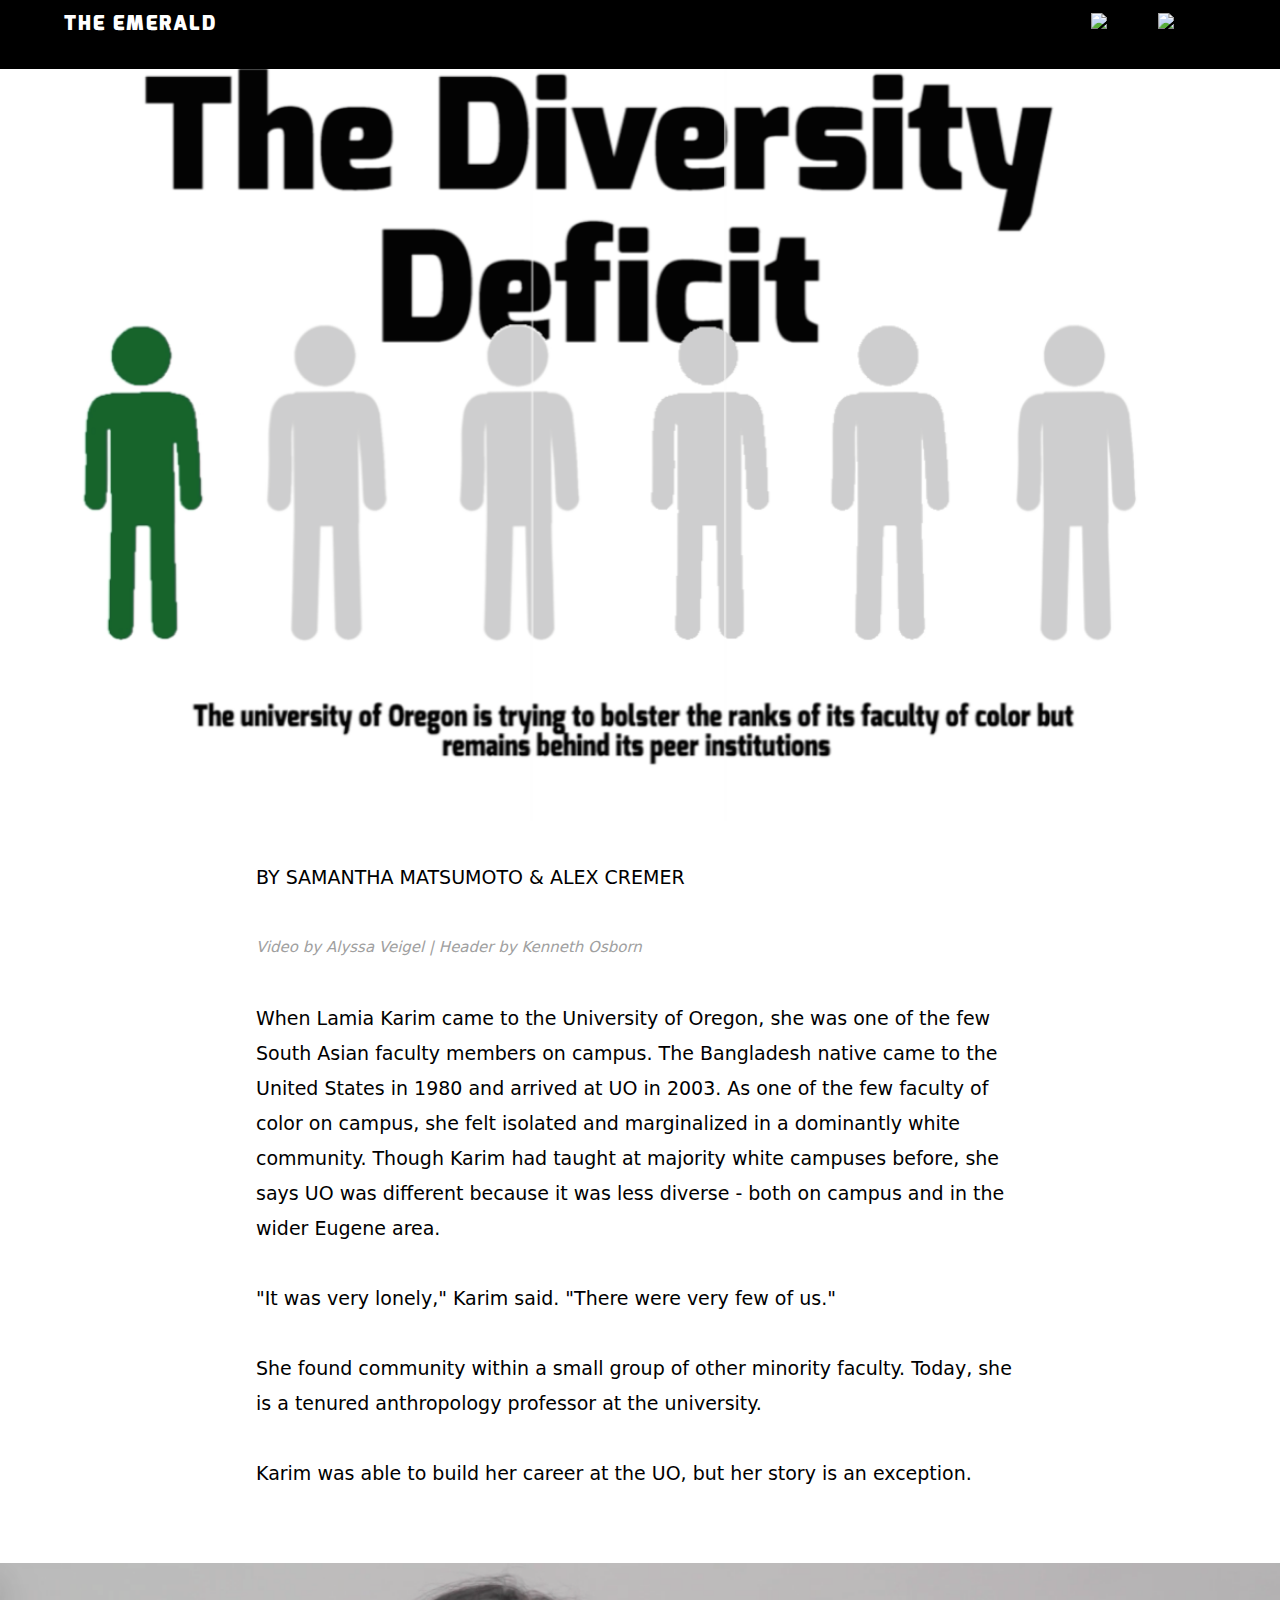
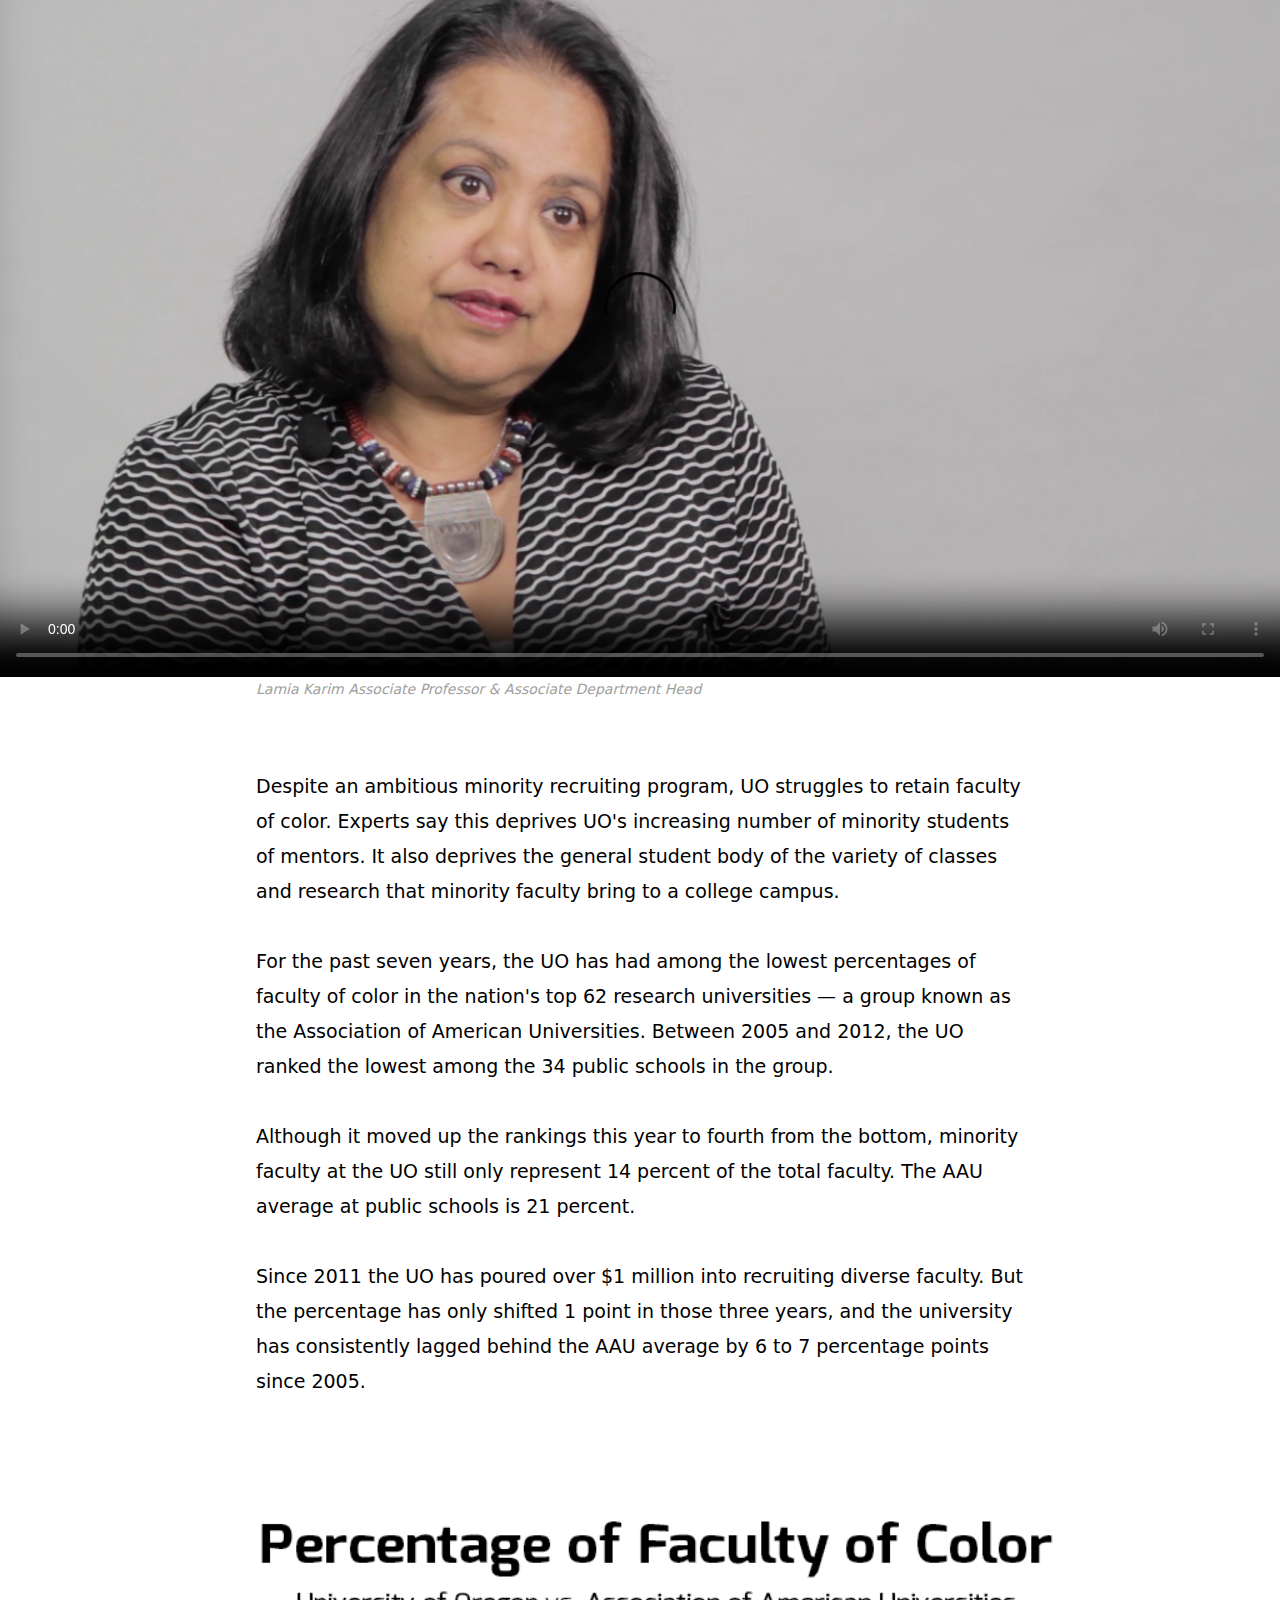
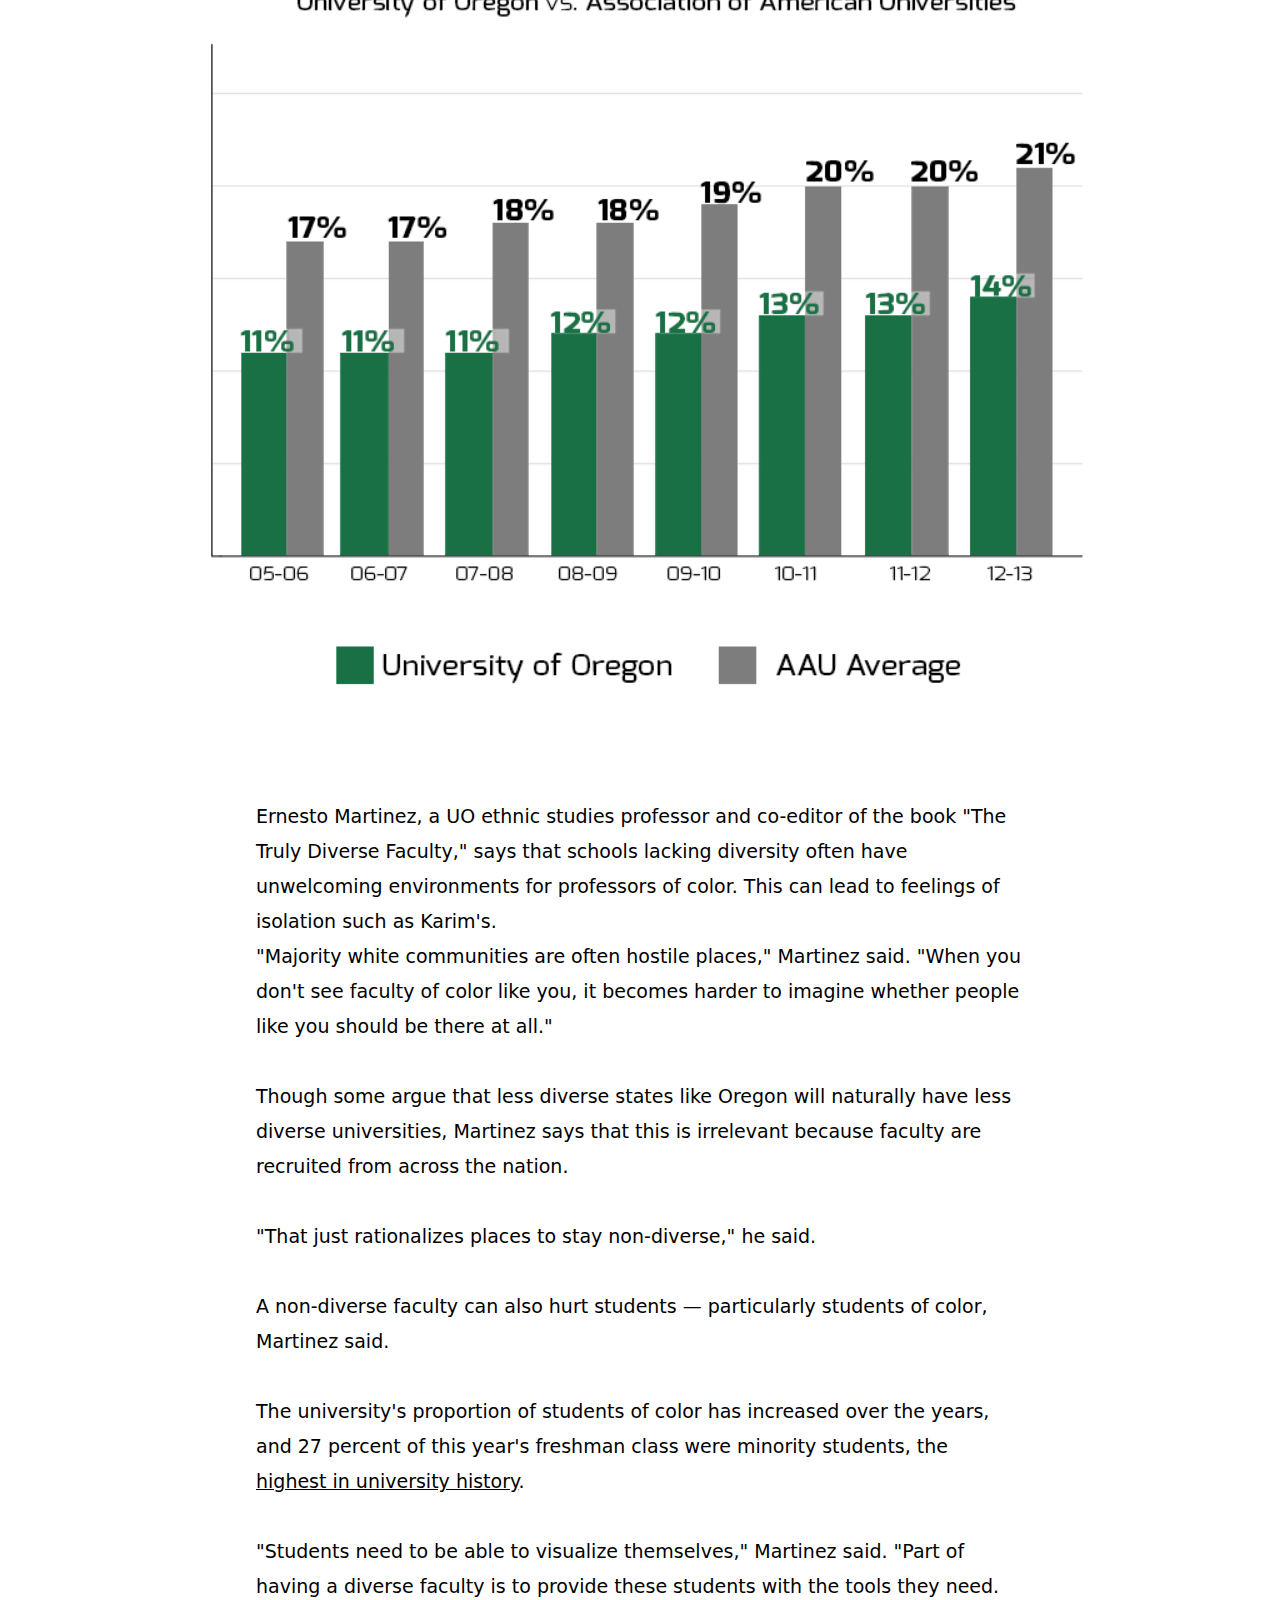
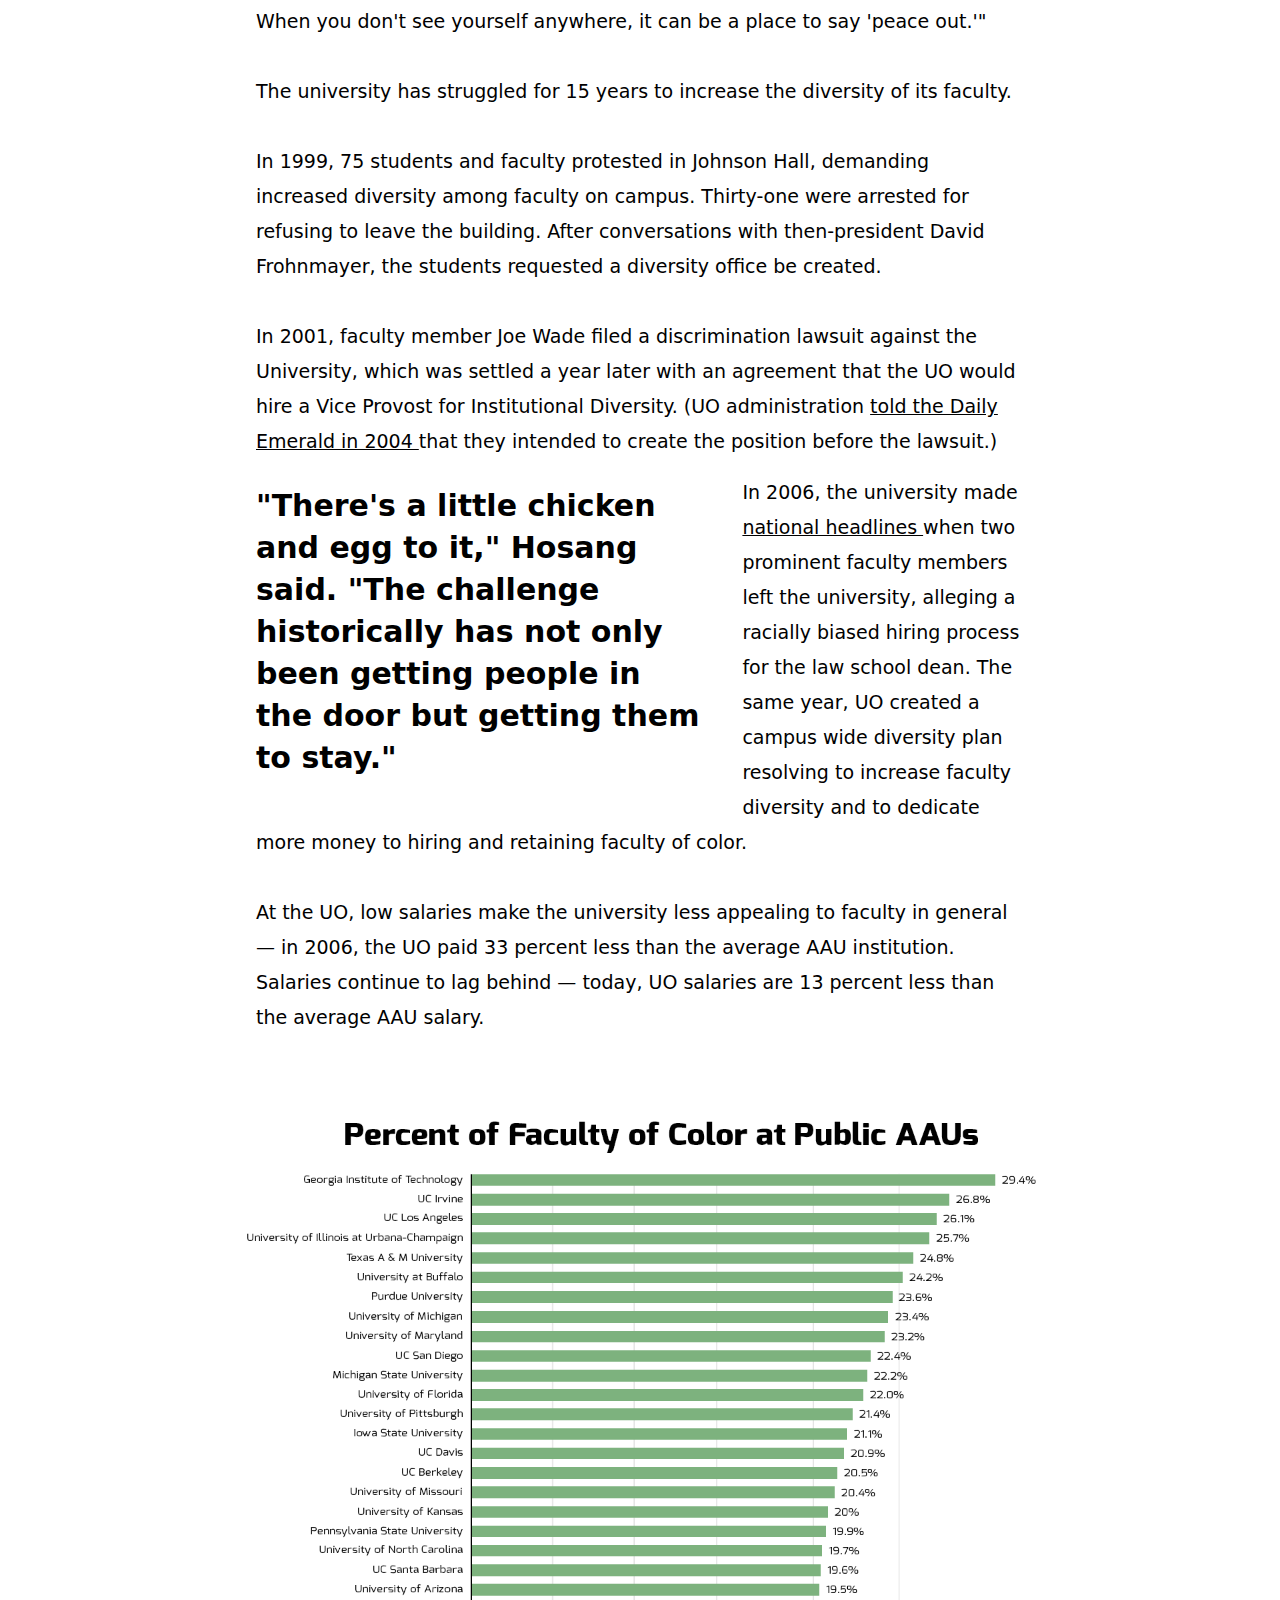
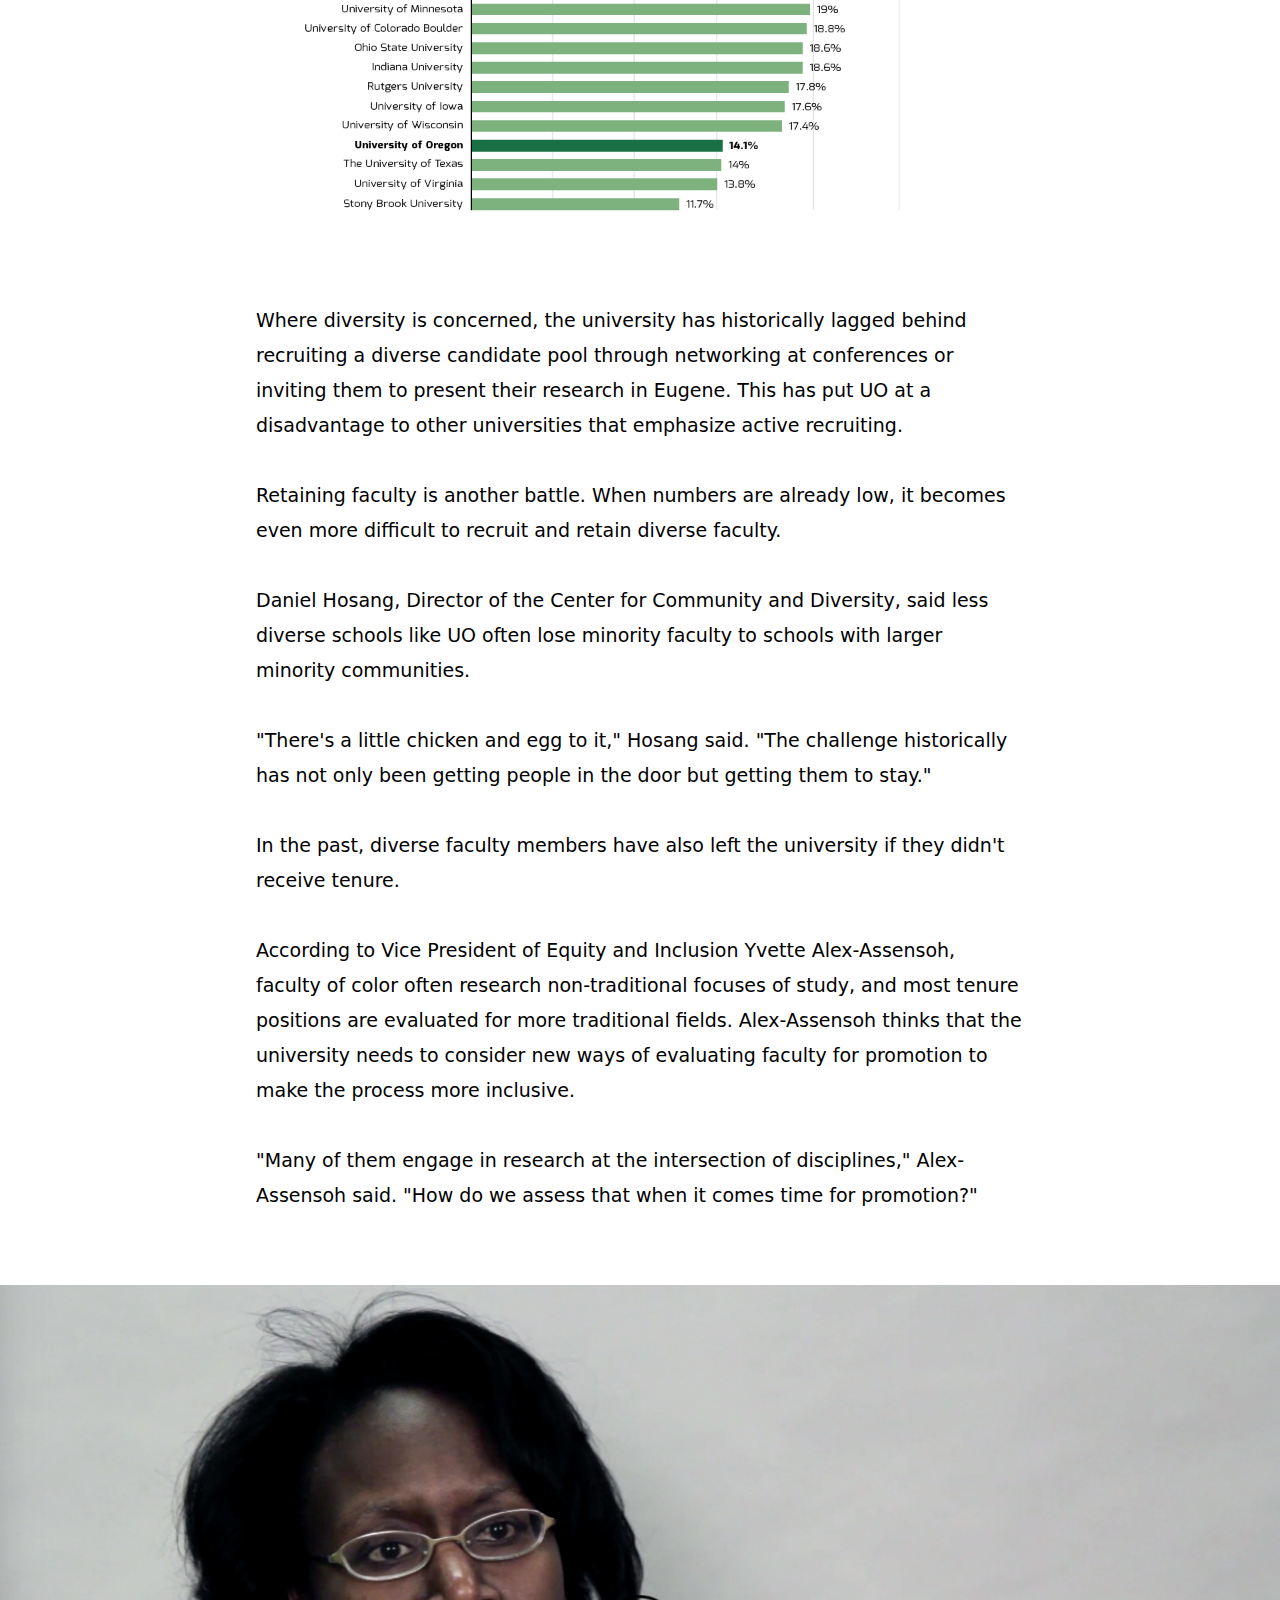
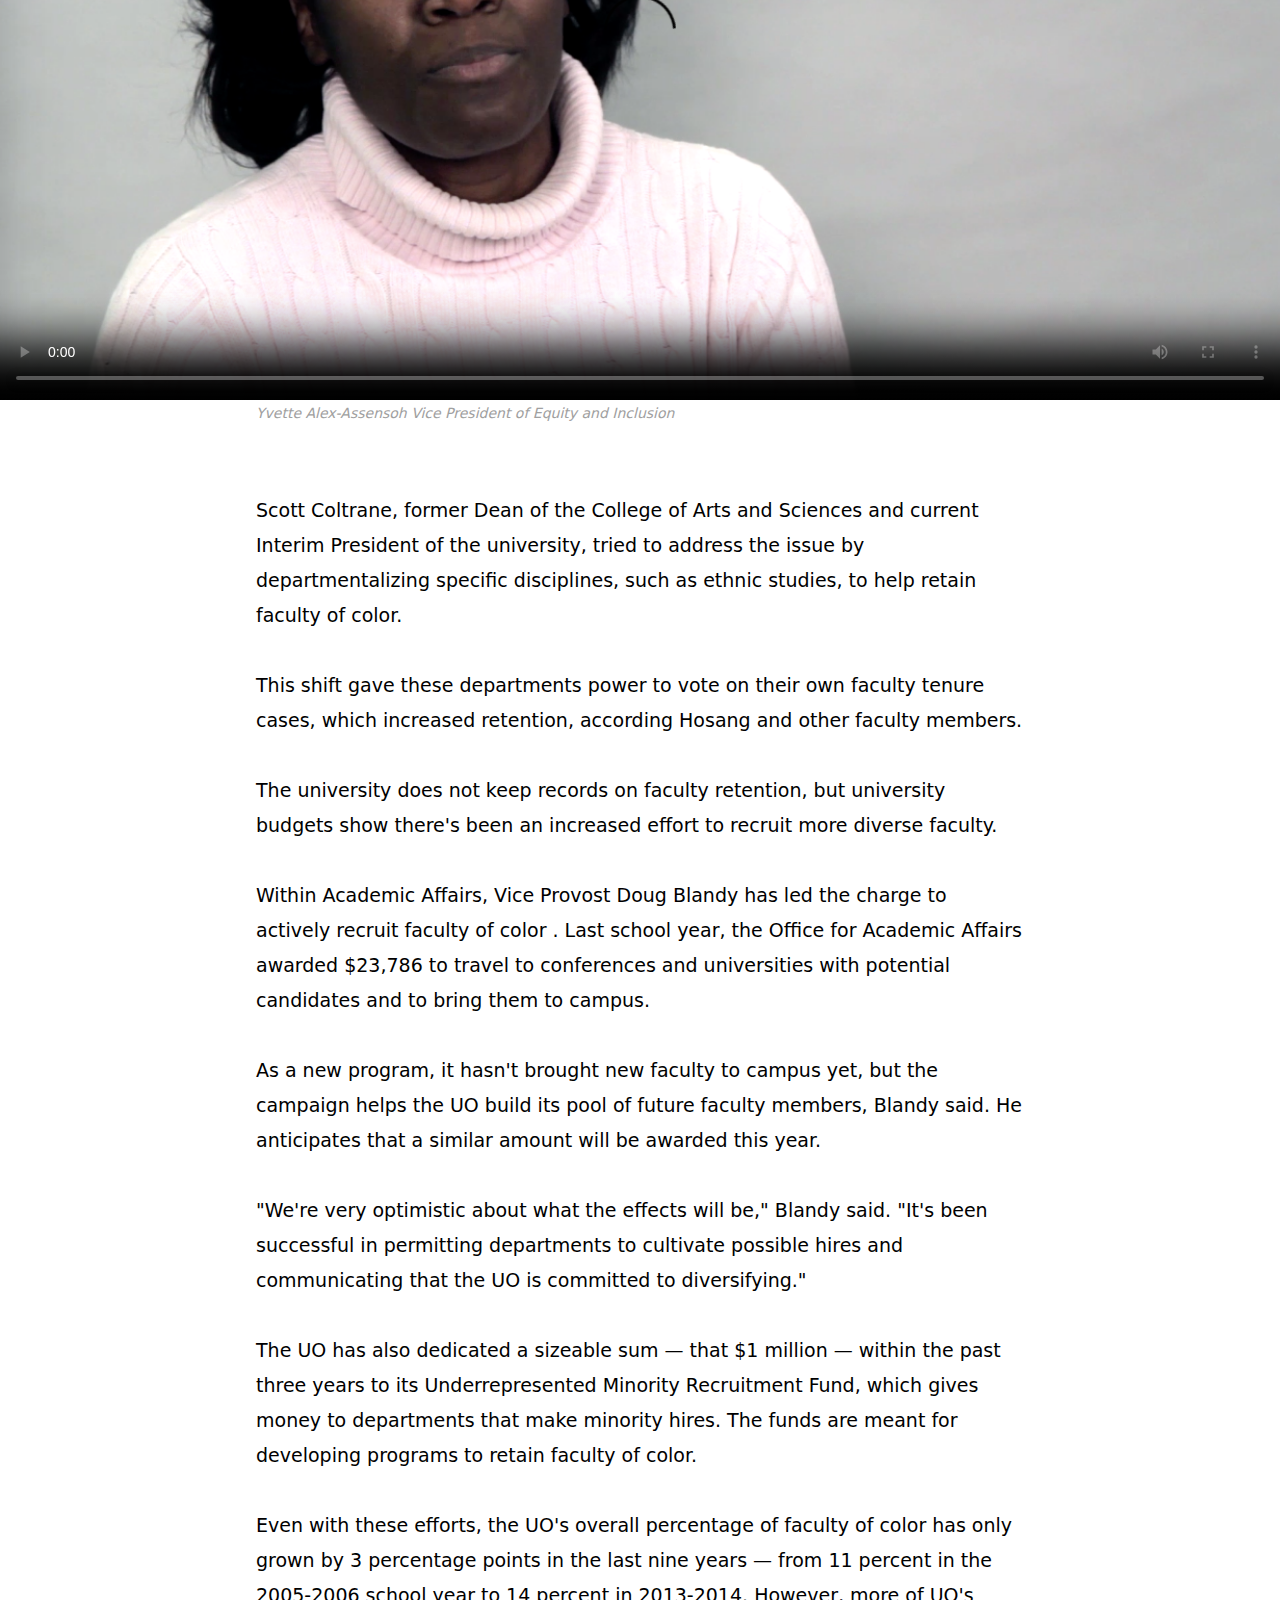
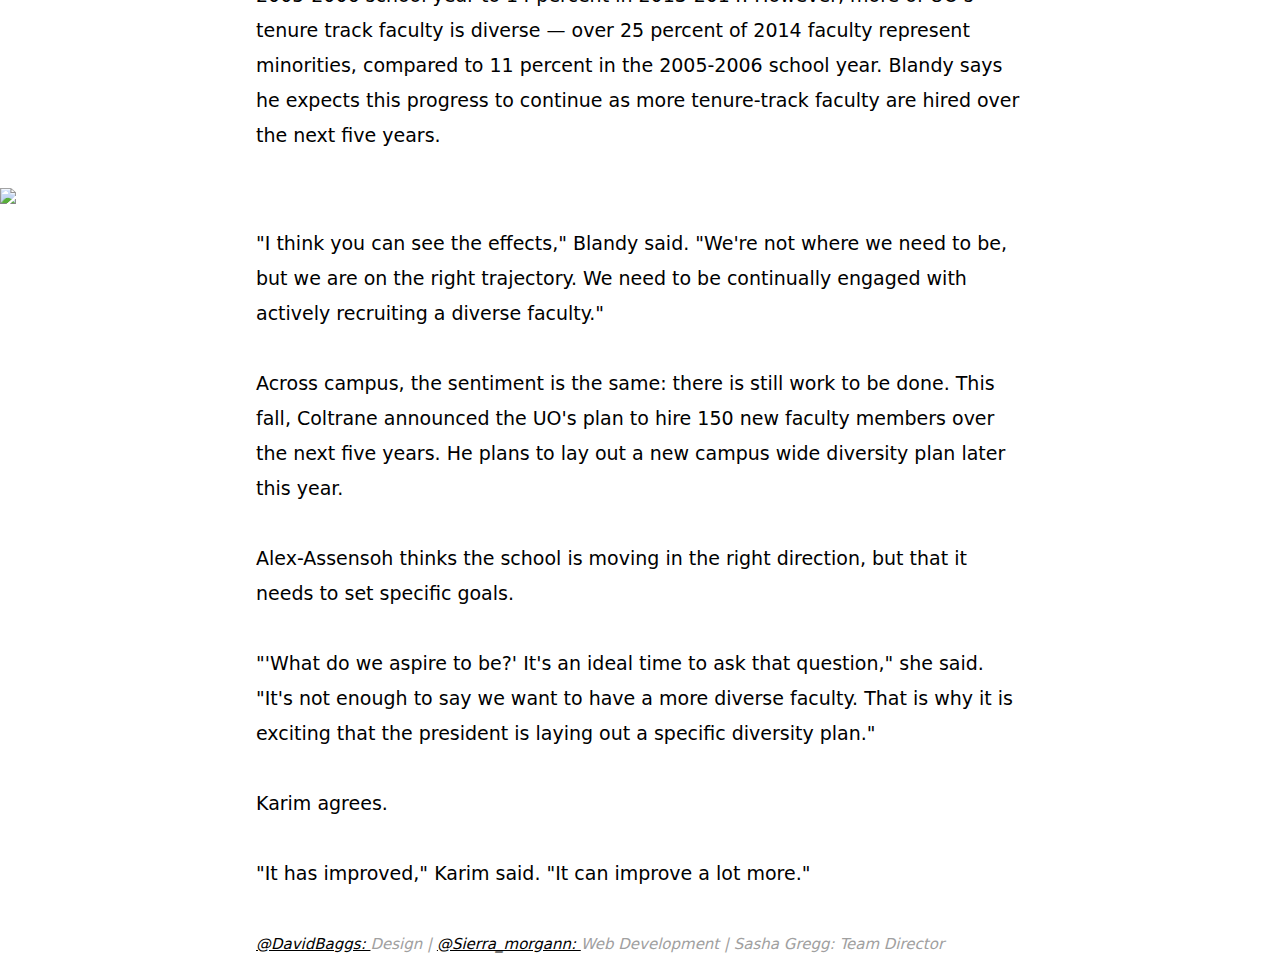
==== commit f8c565ed: "change of indents" ====
--- a/index.html
+++ b/index.html
@@ -9,16 +9,16 @@
     <link rel="stylesheet" href="css/responsiveTabView.css" media="screen and (max-width: 1200px)">
     <script type="text/javascript" src="
       js/jQuery/jquery-2.1.1.js"></script>
-      <script>
-  (function(i,s,o,g,r,a,m){i['GoogleAnalyticsObject']=r;i[r]=i[r]||function(){
-  (i[r].q=i[r].q||[]).push(arguments)},i[r].l=1*new Date();a=s.createElement(o),
-  m=s.getElementsByTagName(o)[0];a.async=1;a.src=g;m.parentNode.insertBefore(a,m)
-  })(window,document,'script','//www.google-analytics.com/analytics.js','ga');
+    <script>
+     (function(i,s,o,g,r,a,m){i['GoogleAnalyticsObject']=r;i[r]=i[r]||function(){
+     (i[r].q=i[r].q||[]).push(arguments)},i[r].l=1*new Date();a=s.createElement(o),
+     m=s.getElementsByTagName(o)[0];a.async=1;a.src=g;m.parentNode.insertBefore(a,m)
+     })(window,document,'script','//www.google-analytics.com/analytics.js','ga');
 
   ga('create', 'UA-56398960-1', 'auto');
   ga('send', 'pageview');
 
-</script>
+    </script>
 </head>
 <body>
     <div class="banner"> <a target="blank" href="http://dailyemerald.com/" id="logo">THE EMERALD
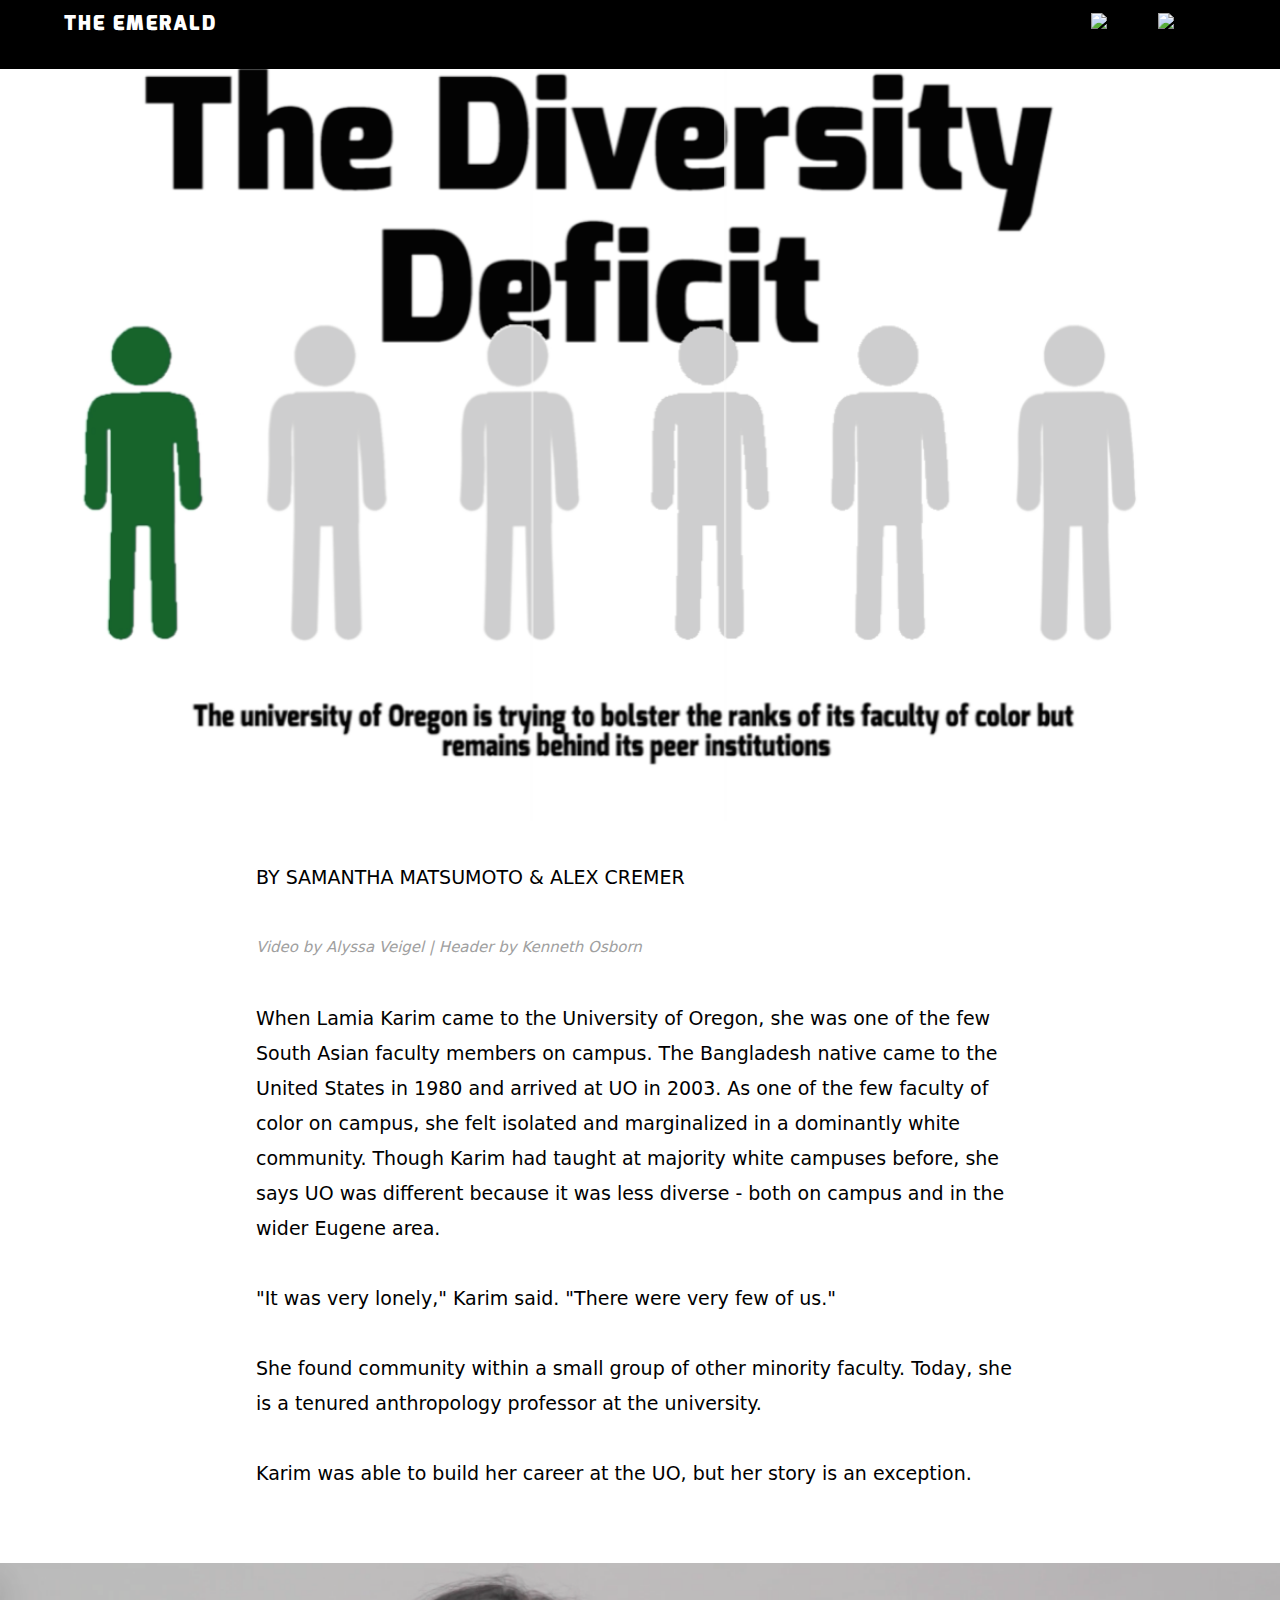
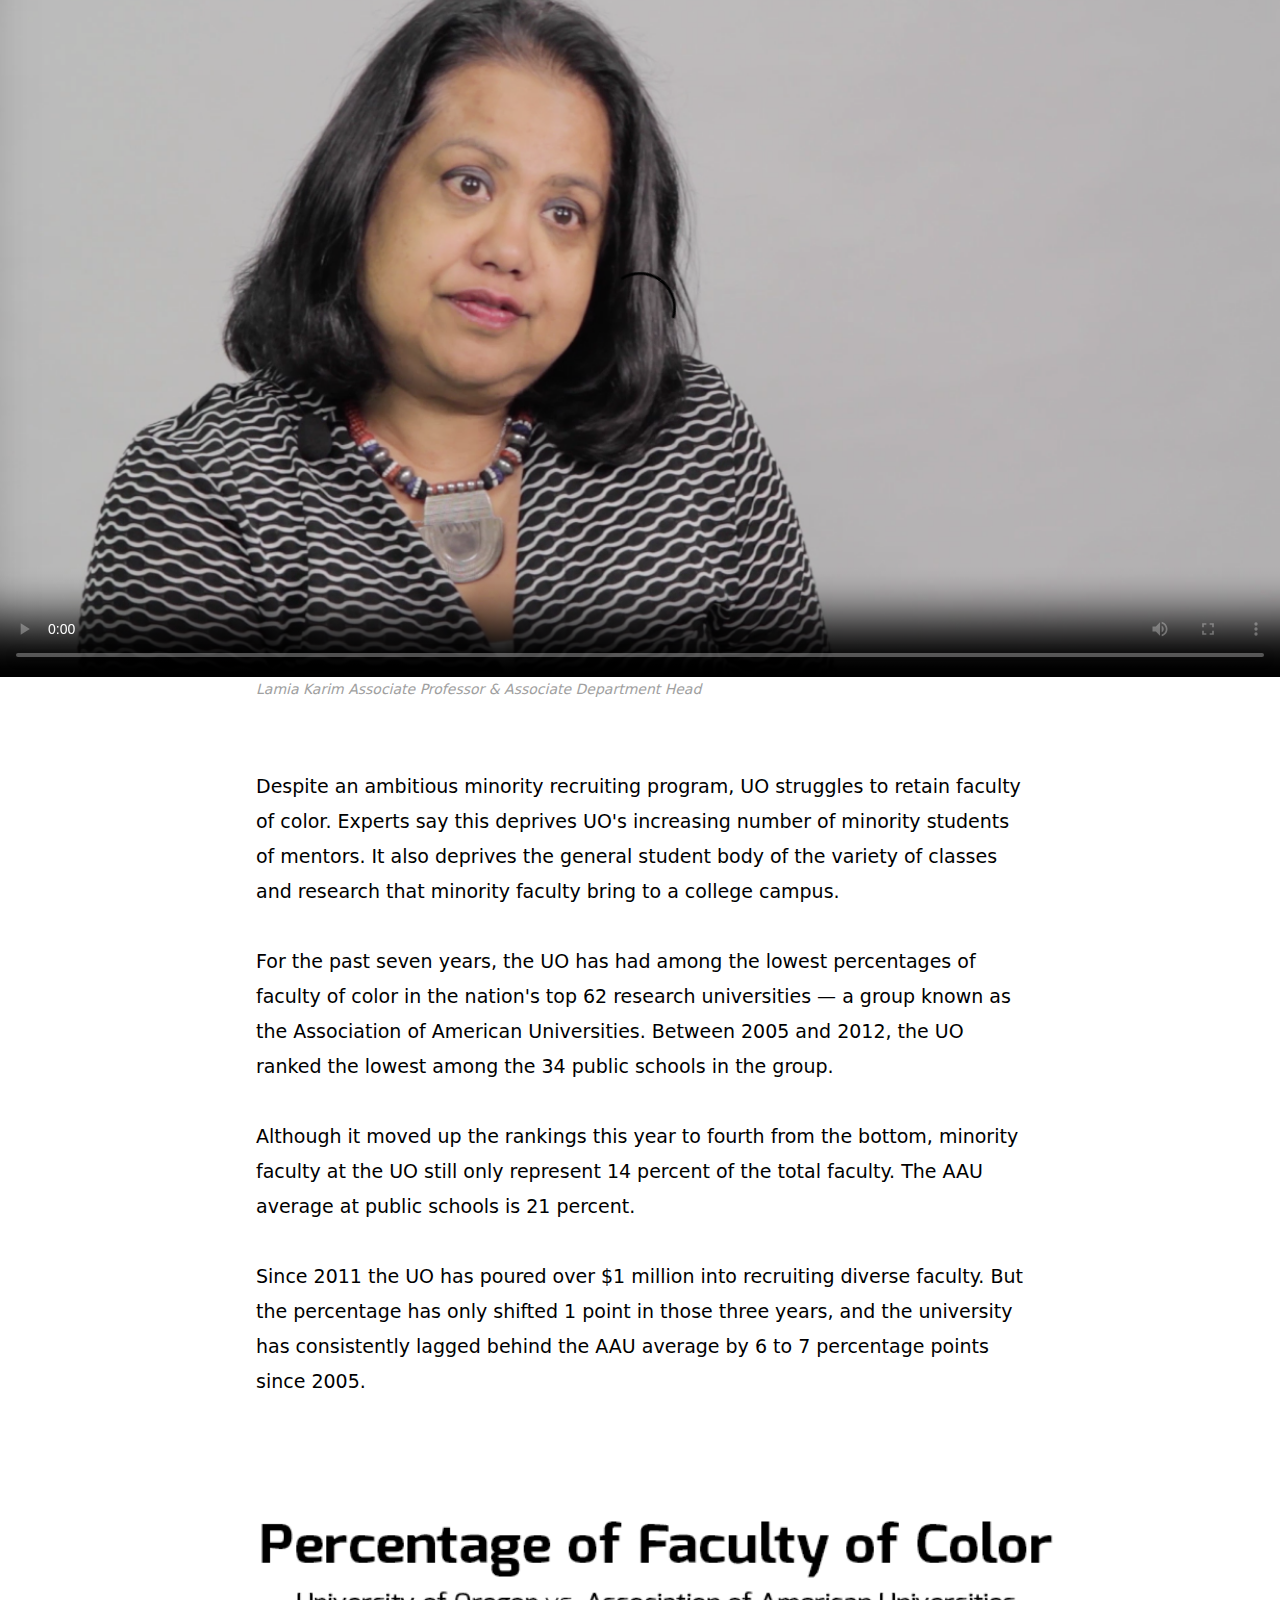
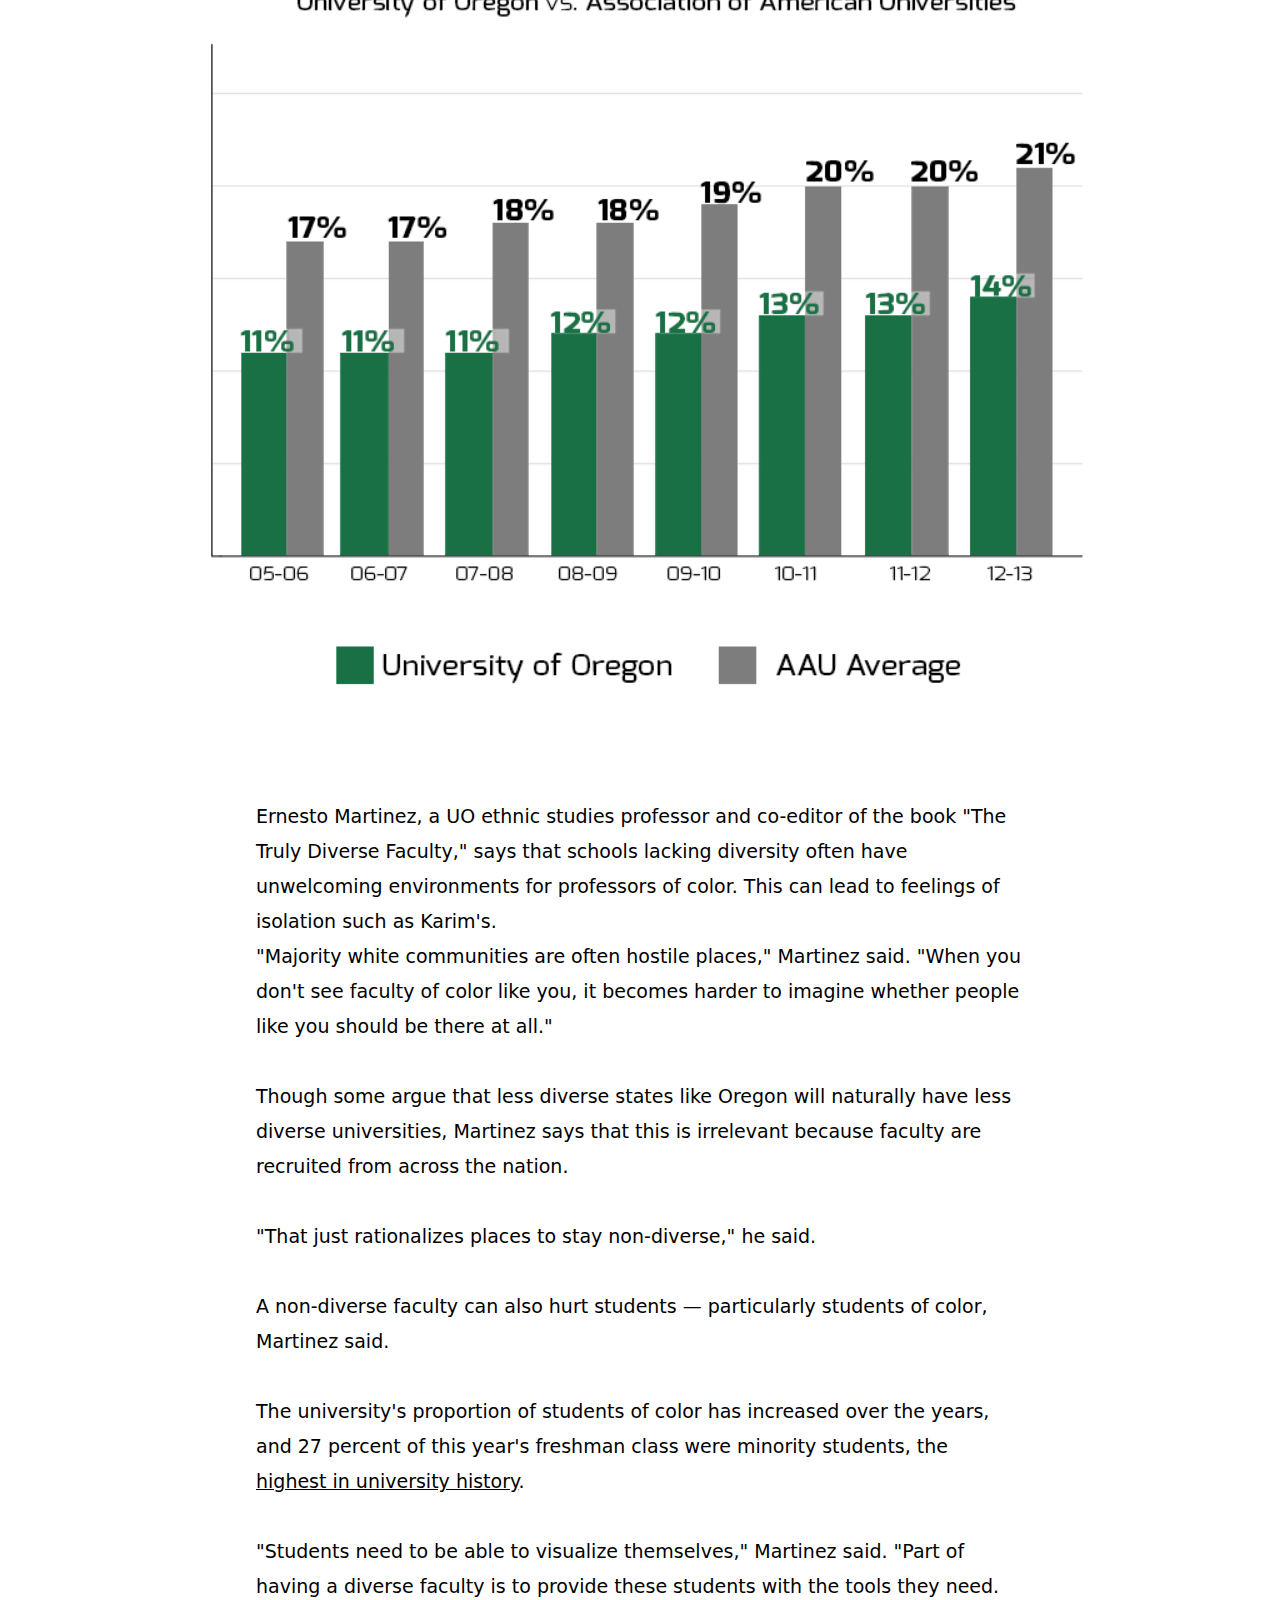
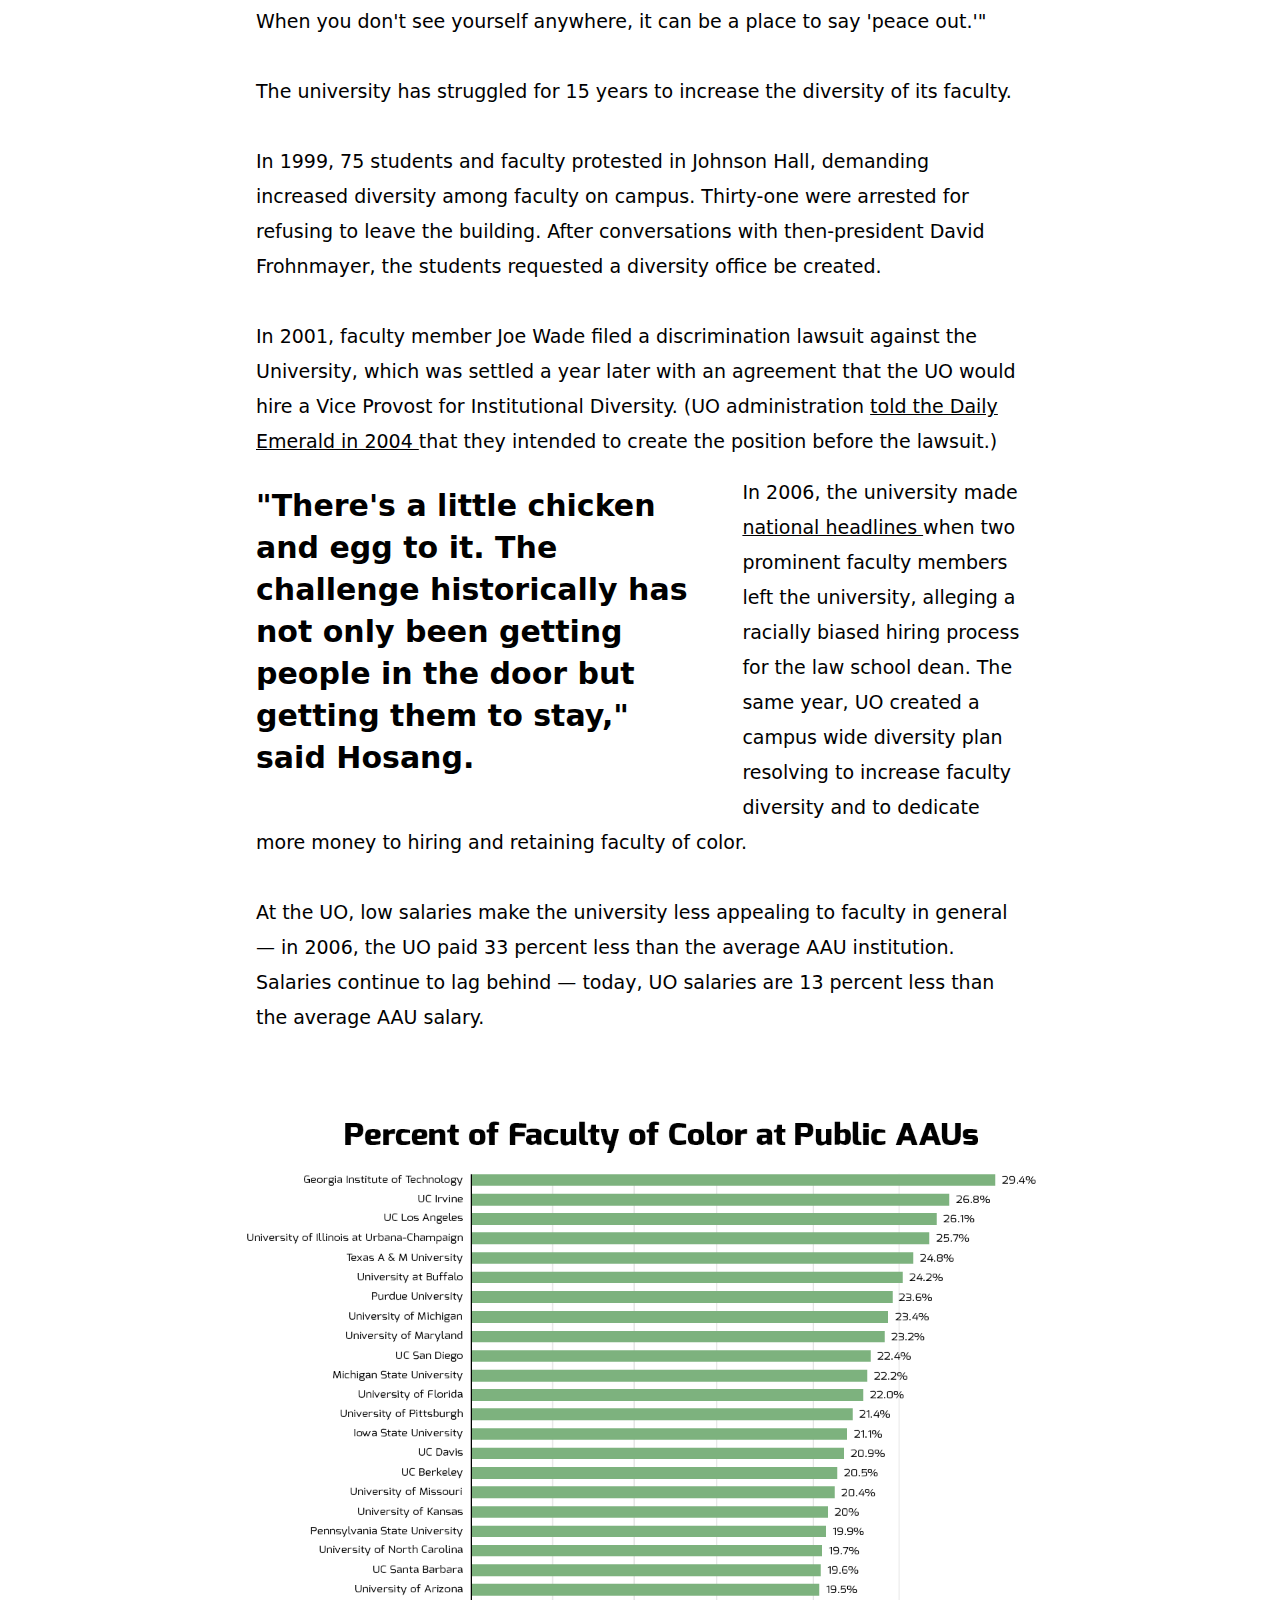
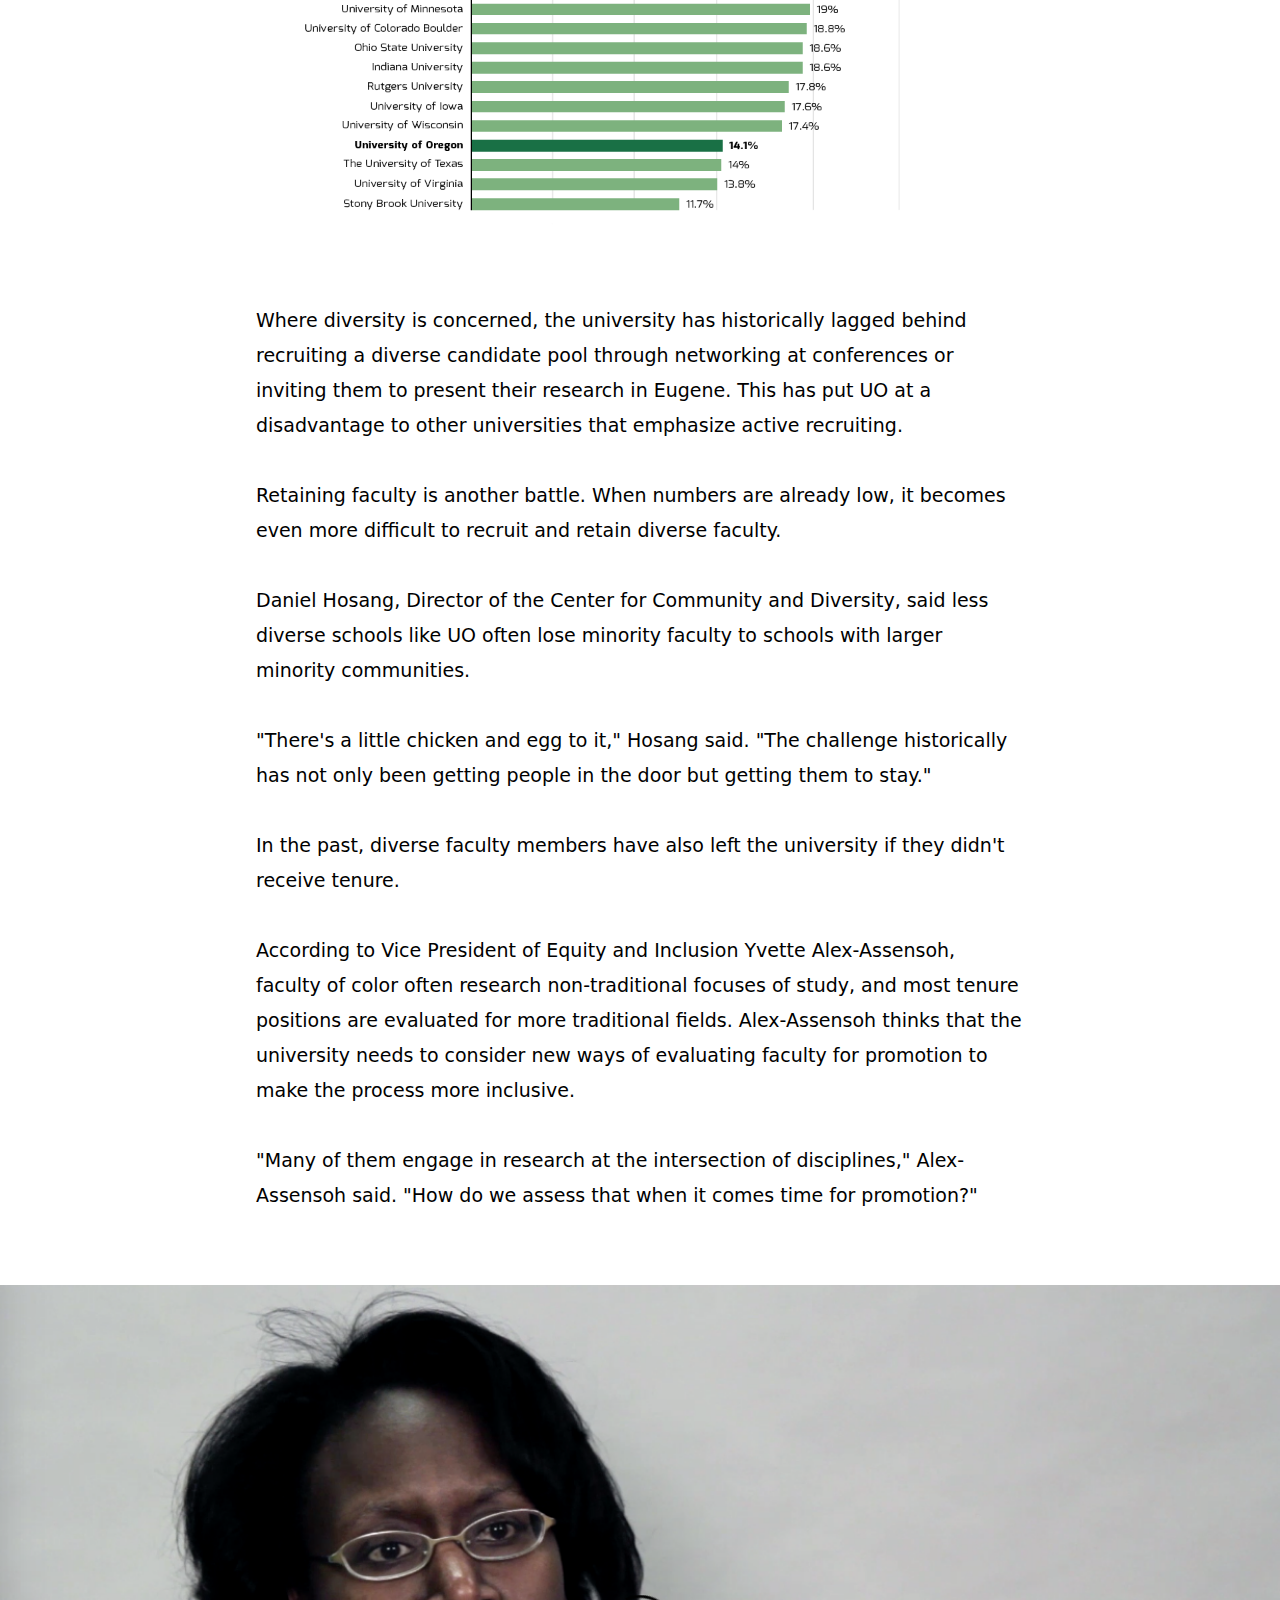
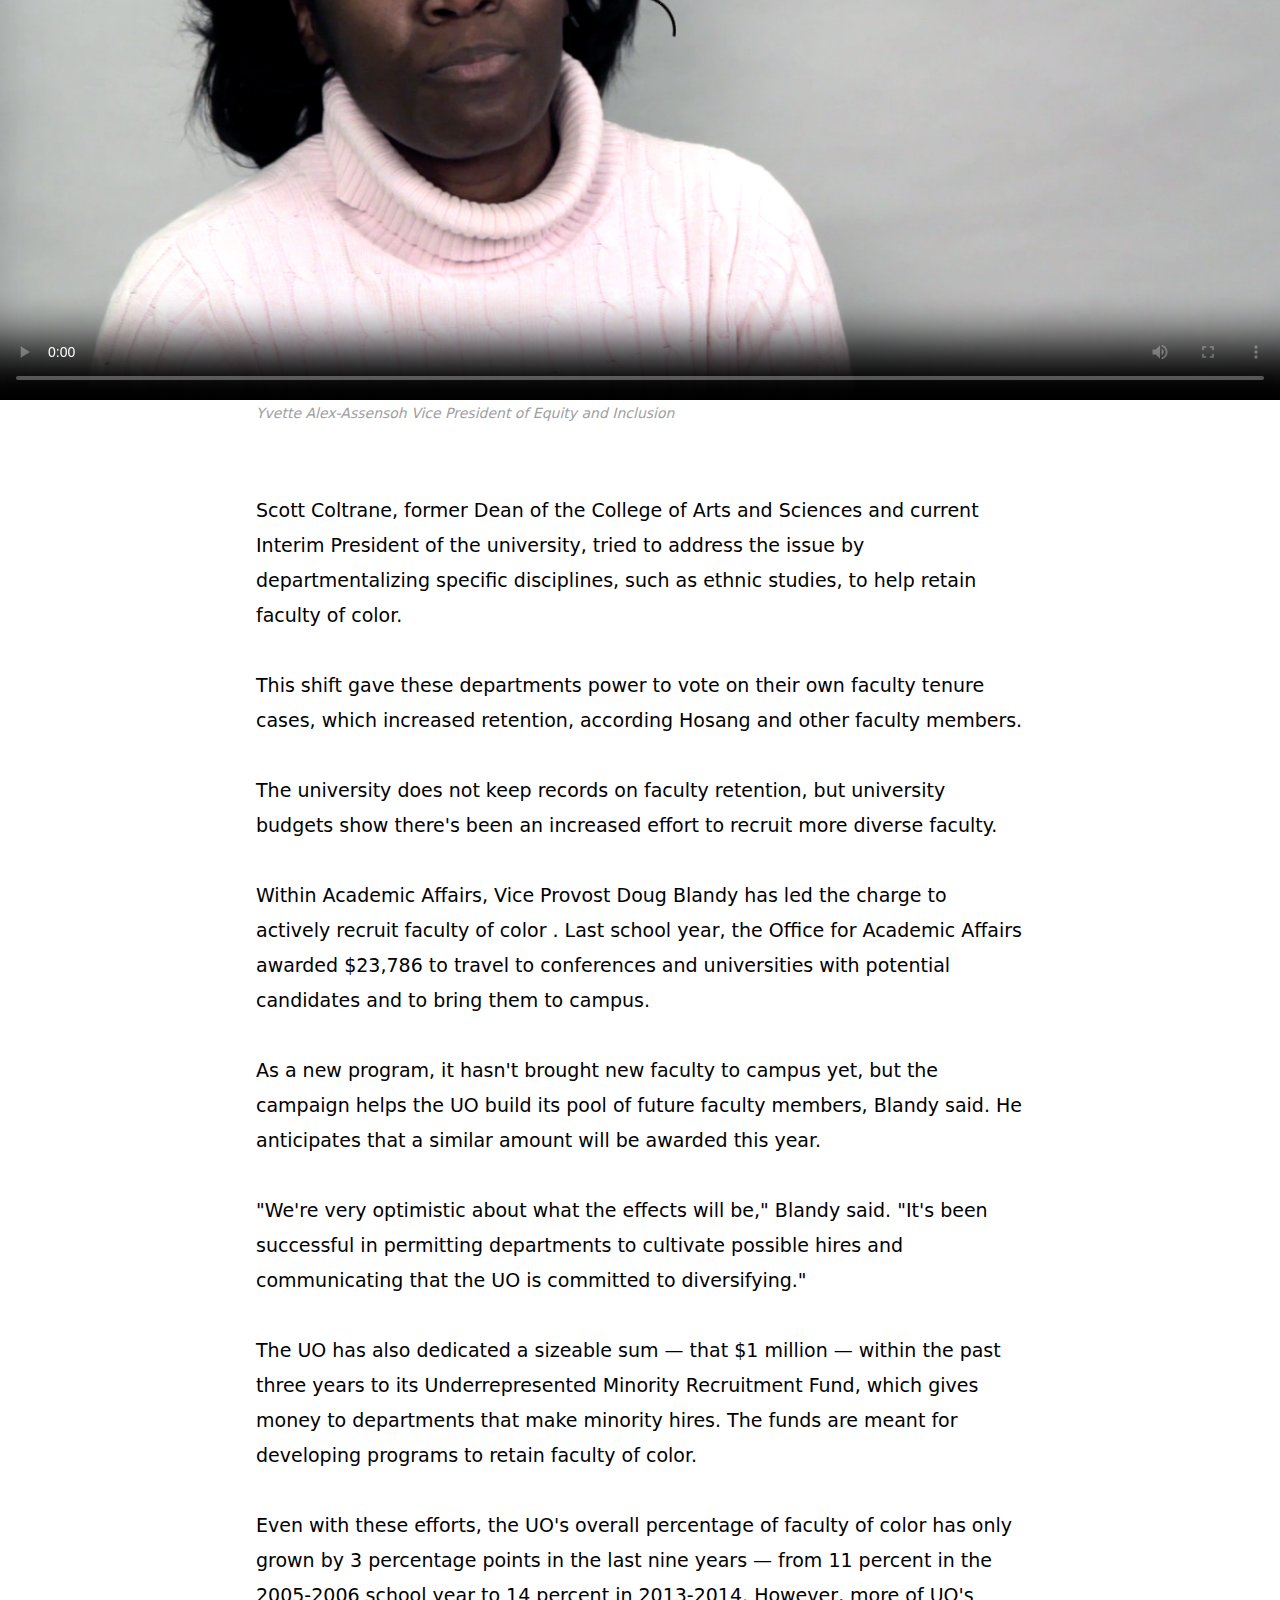
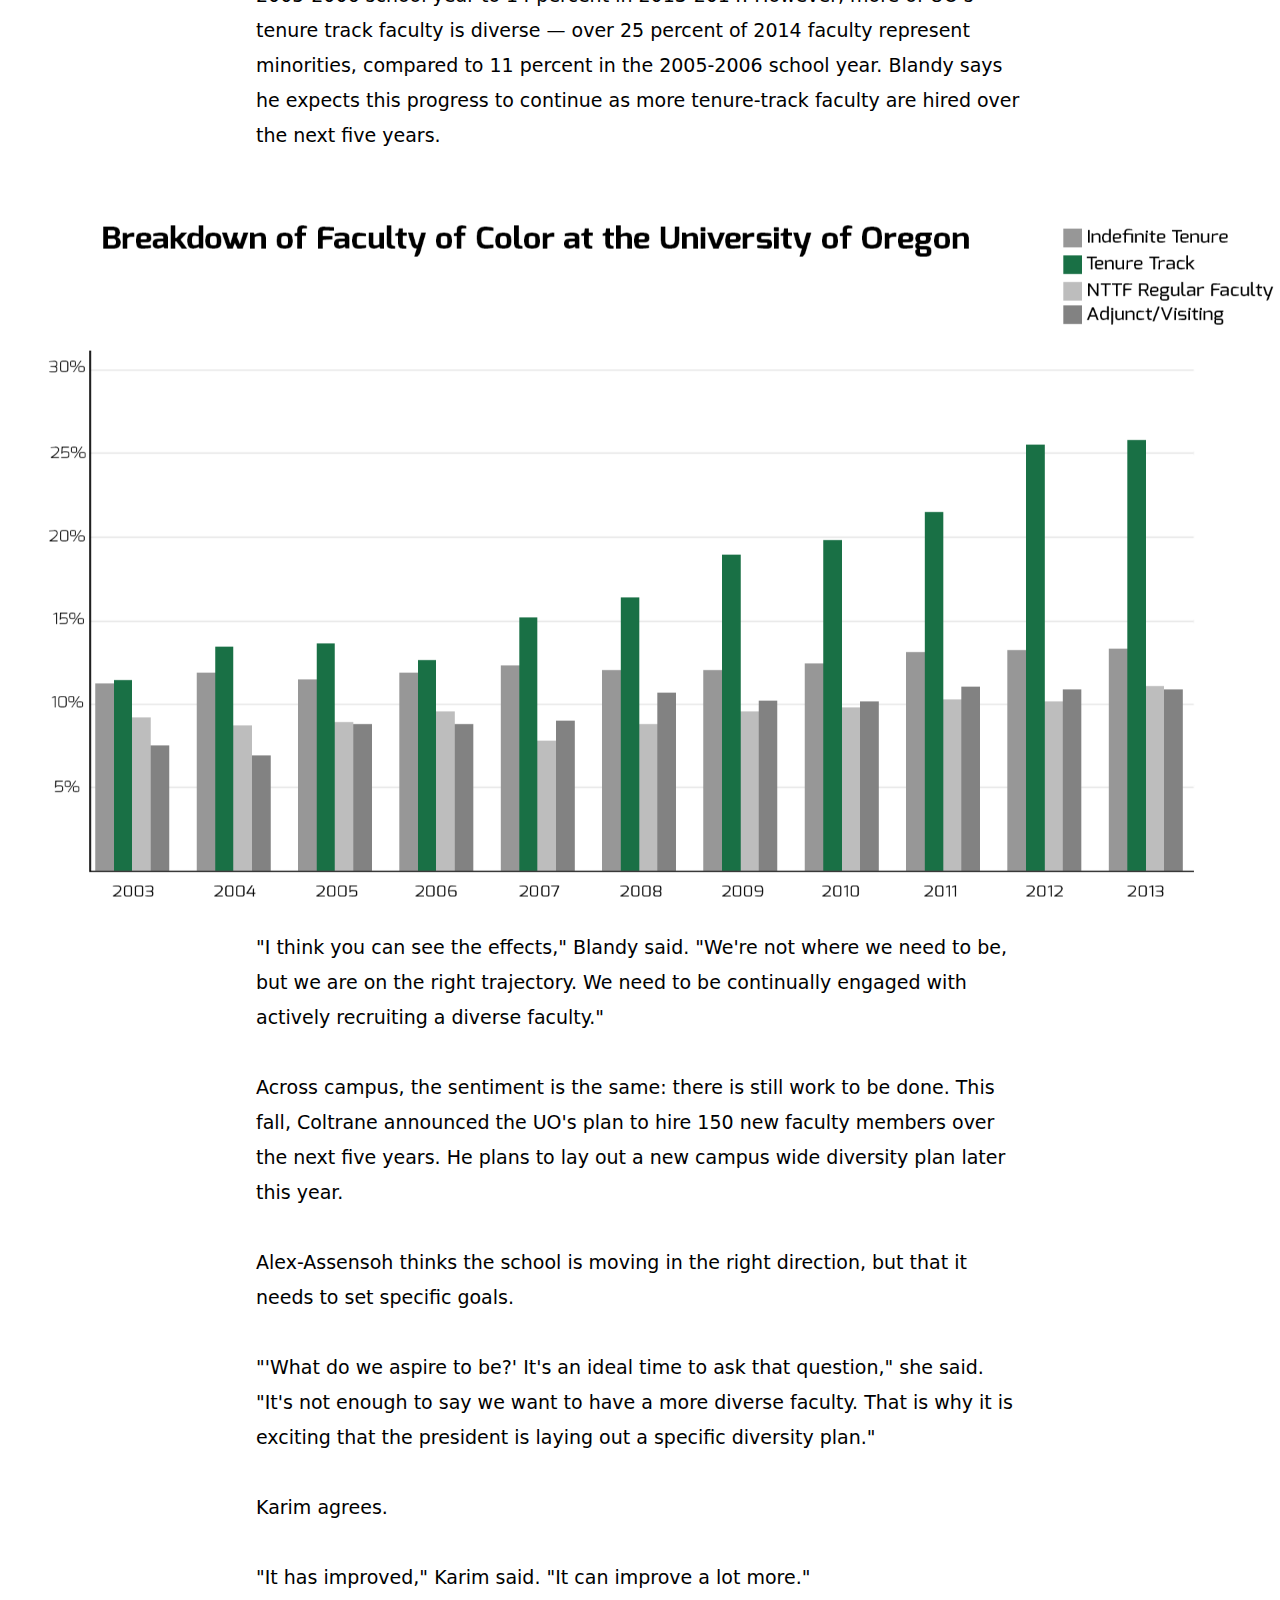
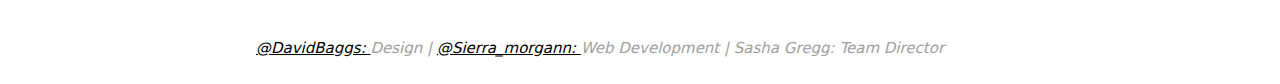
==== commit fe94a2f9: "graph update" ====
--- a/index.html
+++ b/index.html
@@ -1,7 +1,7 @@
 <!DOCTYPE html>
 <head>
     <meta name="viewport" content="width=device-width">
-    <title>Faculty Diversity</title>
+    <title>Faculty of Color</title>
     <link rel="shortcut icon" type="image/png" href="img/favicon.ico" />
     <link rel="shortcut icon" type="image/png" href="http://eg.com/favicon.png" />
     <link rel="stylesheet" href="css/style.css">
@@ -86,8 +86,7 @@
             </br>In 1999, 75 students and faculty protested in Johnson Hall, demanding increased diversity among faculty on campus. Thirty-one were arrested for refusing to leave the building. After conversations with then-president David Frohnmayer, the students requested a diversity office be created.</br>
             </br>In 2001, faculty member Joe Wade filed a discrimination lawsuit against the University, which was settled a year later with an agreement that the UO would hire a Vice Provost for Institutional Diversity. (UO administration <a class="plink" href="http://www.google.com/url?q=http%3A%2F%2Fdailyemerald.com%2F2004%2F06%2F04%2Fdiversity-position-stems-from-lawsuit%2F&sa=D&sntz=1&usg=AFQjCNGS1n5U5RBeFk90SGqc4U0AqVKufw" target="_blank">told the Daily Emerald in 2004 </a> that they intended to create the position before the lawsuit.)
             <aside id="pullQuote">
-                <div><strong> &quotThere&#39;s a little chicken and egg to it,&quot Hosang said.
-    &quotThe challenge historically has not only been getting people in the door but getting them to stay.&quot</strong>
+                <div><strong> &quotThere&#39;s a little chicken and egg to it. The challenge historically has not only been getting people in the door but getting them to stay,&quot said Hosang.</strong>
 
                 </div>
             </aside>
@@ -139,7 +138,7 @@
             </br>
         </p>
         <div id="graph2">
-            <img style="width: 100%; height: auto;" id="bGraph" src="img/UO_Breakdown_Final2.png">
+            <img style="width: 100%; height: auto;" id="bGraph" src="img/UO_Breakdown.png">
         </div>
         </br>
         <p class="text">&quotI think you can see the effects,&quot Blandy said. &quotWe&#39;re not where we need to be, but we are on the right trajectory. We need to be continually engaged with actively recruiting a diverse faculty.&quot</br>
